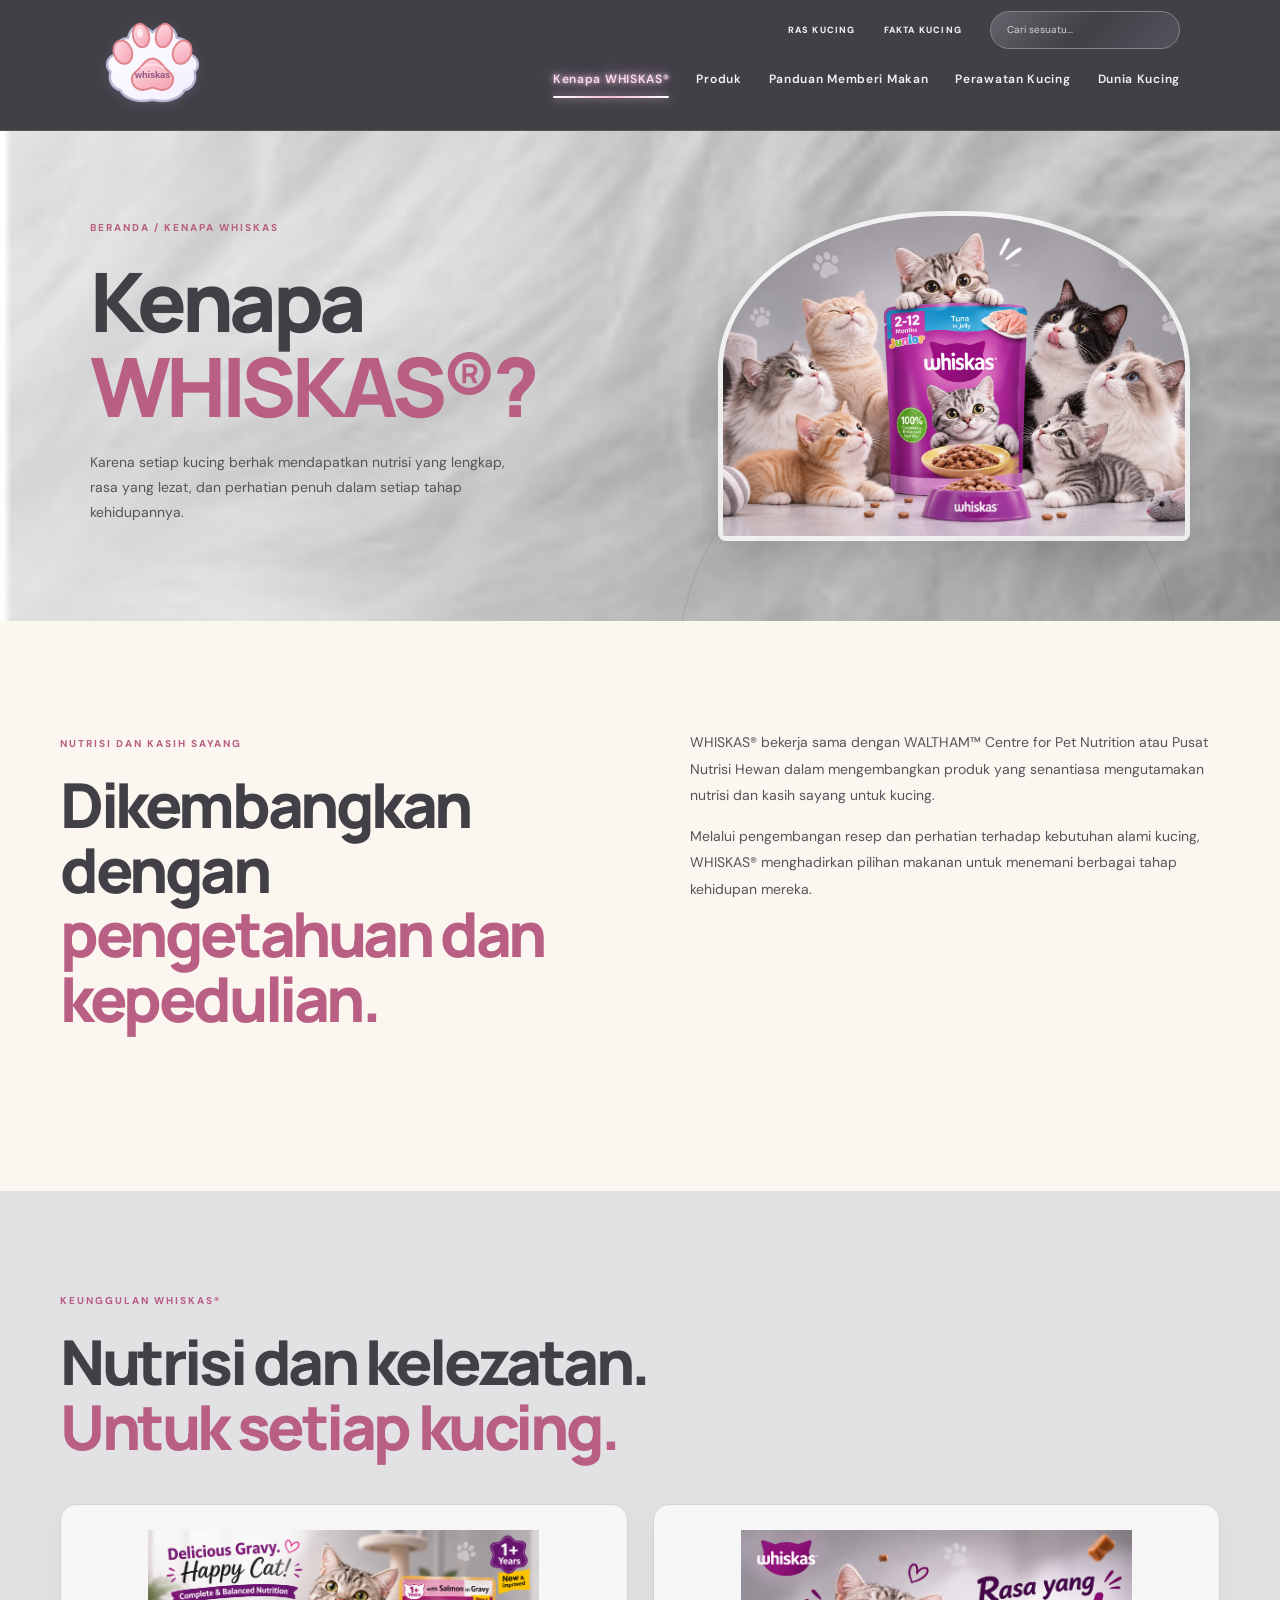
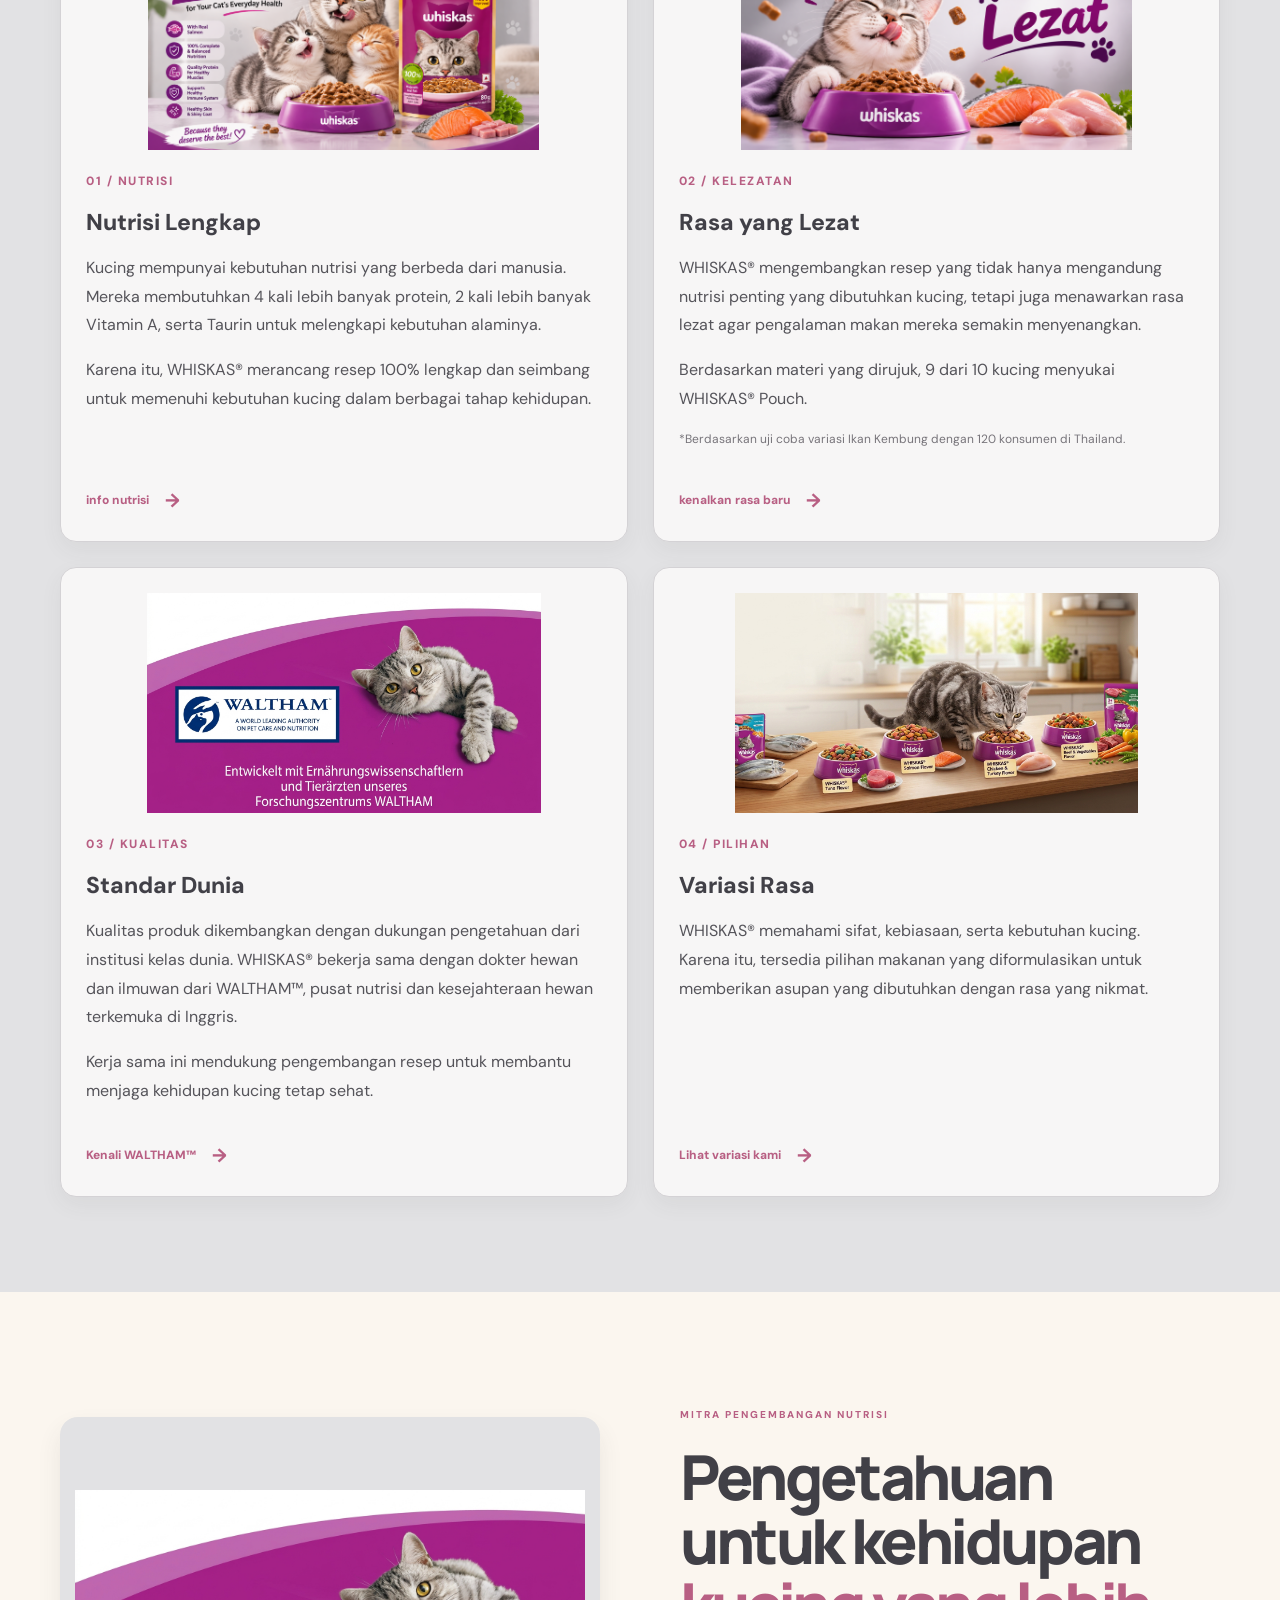
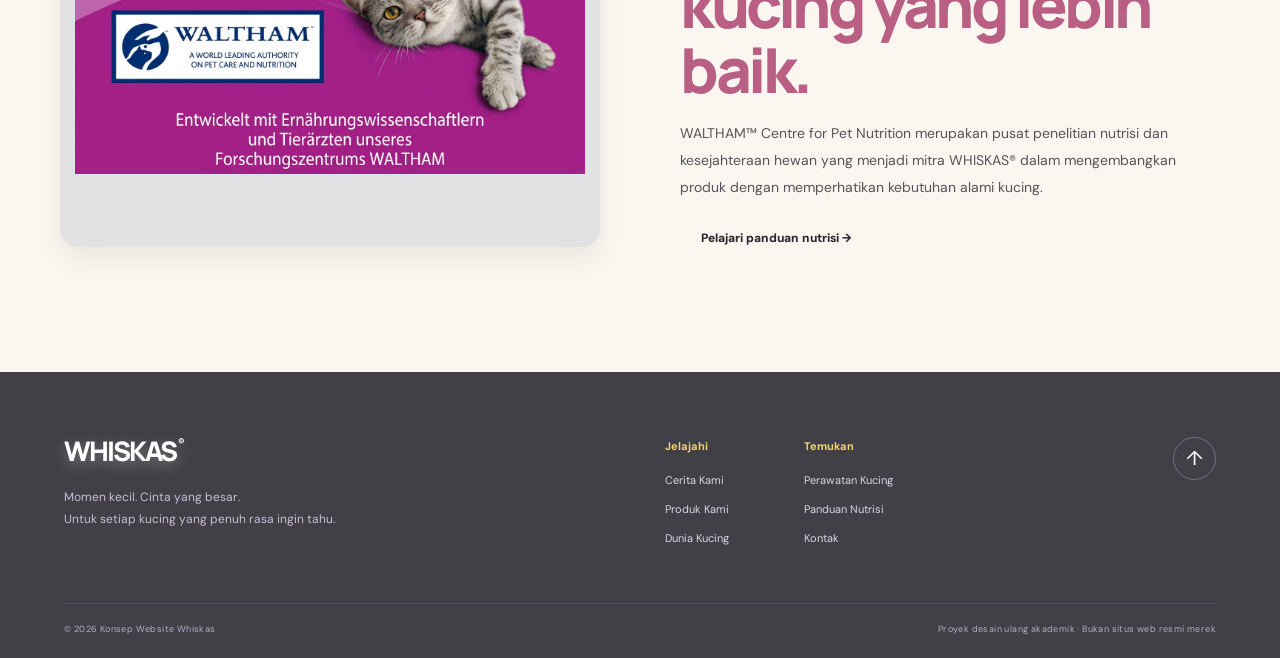
==== about.html @ 0dc59e0f "Add files via upload" ====
<!DOCTYPE html>
<html lang="id">
<head>
  <meta charset="UTF-8">
  <meta name="viewport" content="width=device-width, initial-scale=1.0">
  <meta name="description" content="Cerita Whiskas, kecintaan terhadap kucing, dan inspirasi untuk merawat mereka.">
  <meta name="theme-color" content="#414047">
  <title>Cerita Kami | Whiskas</title>

  <link rel="preconnect" href="https://fonts.googleapis.com">
  <link rel="preconnect" href="https://fonts.gstatic.com" crossorigin>
  <link href="https://fonts.googleapis.com/css2?family=DM+Sans:wght@400;500;600;700&family=Manrope:wght@400;500;600;700;800&display=swap" rel="stylesheet">

  <link rel="stylesheet" href="css/style.css">
  <script src="js/script.js" defer></script>
</head>

<body>
  <a class="shafia_skip-link" href="#shafia_main">Lewati ke konten</a>

  <!-- HEADER -->
  <header class="shafia_header" id="shafia_header">

    <div class="shafia_utility">
      <a href="ras-kucing.html">RAS KUCING</a>
      <a href="fakta-kucing.html">FAKTA KUCING</a>

      <form class="whiskas-nav-search" action="search.html" method="get" role="search">
  <input type="search" name="q" placeholder="Cari sesuatu..." aria-label="Cari sesuatu">
</form>
    </div>

    <div class="shafia_nav-wrap">

      <a href="index.html" class="whiskas-paw-logo" aria-label="Whiskas beranda">
        <svg viewBox="0 0 220 190" role="img" aria-label="Logo Whiskas berbentuk paw">
          <defs>
            <linearGradient id="pawWhite" x1="0" y1="0" x2="0.8" y2="1">
              <stop offset="0%" stop-color="#ffffff"/>
              <stop offset="100%" stop-color="#f4f0ff"/>
            </linearGradient>
            <linearGradient id="pawPink" x1="0" y1="0" x2="0.8" y2="1">
              <stop offset="0%" stop-color="#ffdce5"/>
              <stop offset="100%" stop-color="#f5a6b5"/>
            </linearGradient>
          </defs>

          <path d="M110 178 C85 184 53 178 43 158 C25 153 17 137 22 119 C8 105 16 88 32 82 C28 65 40 49 59 48 C63 26 81 15 98 27 L110 36 L122 27 C139 15 157 26 161 48 C180 49 192 65 188 82 C204 88 212 105 198 119 C203 137 195 153 177 158 C167 178 135 184 110 178Z"
            fill="url(#pawWhite)" stroke="#b8b6d1" stroke-width="5"/>

          <ellipse cx="48" cy="78" rx="19" ry="25" transform="rotate(-20 48 78)" fill="url(#pawPink)" stroke="#df858e" stroke-width="4"/>
          <ellipse cx="86" cy="43" rx="17" ry="25" transform="rotate(-12 86 43)" fill="url(#pawPink)" stroke="#df858e" stroke-width="4"/>
          <ellipse cx="134" cy="43" rx="17" ry="25" transform="rotate(12 134 43)" fill="url(#pawPink)" stroke="#df858e" stroke-width="4"/>
          <ellipse cx="172" cy="78" rx="19" ry="25" transform="rotate(20 172 78)" fill="url(#pawPink)" stroke="#df858e" stroke-width="4"/>

          <path d="M110 91 C96 91 88 108 75 119 C58 133 69 157 91 157 C101 157 107 152 110 152 C113 152 119 157 129 157 C151 157 162 133 145 119 C132 108 124 91 110 91Z"
            fill="url(#pawPink)" stroke="#df858e" stroke-width="4"/>

          <ellipse cx="84" cy="38" rx="6" ry="9" fill="#fff" opacity=".65"/>
          <path d="M85 111 Q110 96 135 111" fill="none" stroke="#fff" stroke-width="4" opacity=".45"/>
          <text x="110" y="133" text-anchor="middle" font-family="Arial, sans-serif" font-size="19" font-weight="800" fill="#8b527f">whiskas</text>
        </svg>
      </a>

      <button class="shafia_menu-toggle" id="shafia_menu-toggle"
        aria-label="Buka navigasi"
        aria-expanded="false"
        aria-controls="shafia_nav">
        <span></span><span></span>
      </button>

      <nav class="shafia_nav" id="shafia_nav" aria-label="Navigasi utama">
        <a href="about.html" data-page="about.html">Kenapa WHISKAS®</a>
        <a href="products.html">Produk</a>
        <a href="nutrition.html" data-page="nutrition.html">Panduan Memberi Makan</a>
        <a href="cat-care.html">Perawatan Kucing</a>
        <a href="lifestyle.html" data-page="lifestyle.html">Dunia Kucing</a>
      </nav>

    </div>
  </header>

  
<main id="shafia_main">

  <!-- HERO KENAPA WHISKAS -->
  <section class="shafia_page-hero shafia_page-hero-purple">
    <div>
      <span class="shafia_eyebrow shafia_eyebrow-light">
        BERANDA / KENAPA WHISKAS
      </span>

      <h1>
        Kenapa <em>WHISKAS®?</em>
      </h1>

      <p>
        Karena setiap kucing berhak mendapatkan nutrisi yang lengkap,
        rasa yang lezat, dan perhatian penuh dalam setiap tahap kehidupannya.
      </p>
    </div>

<img src="hero-about-whiskas.jpg"
     alt="Kucing sebagai bagian dari cerita WHISKAS">
    <span class="shafia_page-hero-shape"></span>
  </section>


  <!-- KERJA SAMA DENGAN WALTHAM -->
  <section class="shafia_section shafia_container shafia_story-grid">
    <div>
      <span class="shafia_eyebrow">NUTRISI DAN KASIH SAYANG</span>

      <h2>
        Dikembangkan dengan
        <em>pengetahuan dan kepedulian.</em>
      </h2>
    </div>

    <div>
      <p>
        WHISKAS® bekerja sama dengan WALTHAM™ Centre for Pet Nutrition
        atau Pusat Nutrisi Hewan dalam mengembangkan produk yang
        senantiasa mengutamakan nutrisi dan kasih sayang untuk kucing.
      </p>

      <p>
        Melalui pengembangan resep dan perhatian terhadap kebutuhan
        alami kucing, WHISKAS® menghadirkan pilihan makanan untuk
        menemani berbagai tahap kehidupan mereka.
      </p>
    </div>
  </section>


  <!-- KEUNGGULAN WHISKAS -->
  <section class="shafia_values whiskas-reasons">
    <div class="shafia_container">

      <span class="shafia_eyebrow shafia_eyebrow-light">
        KEUNGGULAN WHISKAS®
      </span>

      <h2>
        Nutrisi dan kelezatan.<br>
        <em>Untuk setiap kucing.</em>
      </h2>

      <div class="whiskas-reason-grid">

        <!-- NUTRISI LENGKAP -->
        <article class="whiskas-reason-card">
          <img src="Complete-Nutrition-01.png"
               alt="Ilustrasi nutrisi lengkap">

          <span>01 / NUTRISI</span>

          <h3>Nutrisi Lengkap</h3>

          <p>
            Kucing mempunyai kebutuhan nutrisi yang berbeda dari manusia.
            Mereka membutuhkan 4 kali lebih banyak protein, 2 kali lebih
            banyak Vitamin A, serta Taurin untuk melengkapi kebutuhan
            alaminya.
          </p>

          <p>
            Karena itu, WHISKAS® merancang resep 100% lengkap dan seimbang
            untuk memenuhi kebutuhan kucing dalam berbagai tahap kehidupan.
          </p>

          <a class="shafia_text-link" href="nutrition.html">
            info nutrisi <span>→</span>
          </a>
        </article>


        <!-- RASA YANG LEZAT -->
        <article class="whiskas-reason-card">
          <img src="Delicious-Flavours.png"
               alt="Ilustrasi variasi rasa makanan WHISKAS">

          <span>02 / KELEZATAN</span>

          <h3>Rasa yang Lezat</h3>

          <p>
            WHISKAS® mengembangkan resep yang tidak hanya mengandung
            nutrisi penting yang dibutuhkan kucing, tetapi juga menawarkan
            rasa lezat agar pengalaman makan mereka semakin menyenangkan.
          </p>

          <p>
            Berdasarkan materi yang dirujuk, 9 dari 10 kucing menyukai
            WHISKAS® Pouch.
          </p>

          <small class="whiskas-reason-note">
            *Berdasarkan uji coba variasi Ikan Kembung dengan 120 konsumen
            di Thailand.
          </small>

          <a class="shafia_text-link" href="nutrition.html">
            kenalkan rasa baru <span>→</span>
          </a>
        </article>


        <!-- STANDAR DUNIA -->
        <article class="whiskas-reason-card">
          <img src="gobal-standart-logo.png"
               alt="Logo standar kualitas dunia">

          <span>03 / KUALITAS</span>

          <h3>Standar Dunia</h3>

          <p>
            Kualitas produk dikembangkan dengan dukungan pengetahuan
            dari institusi kelas dunia. WHISKAS® bekerja sama dengan
            dokter hewan dan ilmuwan dari WALTHAM™, pusat nutrisi dan
            kesejahteraan hewan terkemuka di Inggris.
          </p>

          <p>
            Kerja sama ini mendukung pengembangan resep untuk membantu
            menjaga kehidupan kucing tetap sehat.
          </p>

          <a class="shafia_text-link" href="#waltham">
            Kenali WALTHAM™ <span>→</span>
          </a>
        </article>


        <!-- VARIASI RASA -->
        <article class="whiskas-reason-card">
          <img src="whiskas-nutrition-icons-01.png"
               alt="Ilustrasi ikon nutrisi dan variasi rasa">

          <span>04 / PILIHAN</span>

          <h3>Variasi Rasa</h3>

          <p>
            WHISKAS® memahami sifat, kebiasaan, serta kebutuhan kucing.
            Karena itu, tersedia pilihan makanan yang diformulasikan
            untuk memberikan asupan yang dibutuhkan dengan rasa yang nikmat.
          </p>

          <a class="shafia_text-link" href="products.html">
            Lihat variasi kami <span>→</span>
          </a>
        </article>

      </div>
    </div>
  </section>


  <!-- WALTHAM -->
  <section class="shafia_section shafia_container shafia_split"
           id="waltham">

    <img src="gobal-standart-logo.png"
         alt="Identitas WALTHAM">

    <div>
      <span class="shafia_eyebrow">MITRA PENGEMBANGAN NUTRISI</span>

      <h2>
        Pengetahuan untuk kehidupan
        <em>kucing yang lebih baik.</em>
      </h2>

      <p>
        WALTHAM™ Centre for Pet Nutrition merupakan pusat penelitian
        nutrisi dan kesejahteraan hewan yang menjadi mitra WHISKAS®
        dalam mengembangkan produk dengan memperhatikan kebutuhan
        alami kucing.
      </p>

      <a href="https://doi.org/10.1242/jeb.049429"
        class="shafia_btn"
        target="_blank"
        rel="noopener noreferrer">
        Pelajari panduan nutrisi →
      </a>
    </div>

  </section>

</main>


  <!-- FOOTER -->
  <footer class="shafia_footer">

    <div class="shafia_footer-top">

      <div>
        <a class="shafia_logo shafia_logo-light" href="index.html">
          WHISKAS<span>®</span>
        </a>

        <p>
          Momen kecil. Cinta yang besar.<br>
          Untuk setiap kucing yang penuh rasa ingin tahu.
        </p>
      </div>

      <div class="shafia_footer-links">

        <div>
          <strong>Jelajahi</strong>
          <a href="about.html">Cerita Kami</a>
          <a href="products.html">Produk Kami</a>
          <a href="lifestyle.html">Dunia Kucing</a>
        </div>

        <div>
          <strong>Temukan</strong>
          <a href="cat-care.html">Perawatan Kucing</a>
          <a href="nutrition.html">Panduan Nutrisi</a>
          <a href="contact.html">Kontak</a>
        </div>

      </div>

      <a class="shafia_back-top" href="#shafia_header" aria-label="Kembali ke atas">
        ↑
      </a>

    </div>

    <div class="shafia_footer-bottom">
      <span>© 2026 Konsep Website Whiskas</span>
      <span>Proyek desain ulang akademik · Bukan situs web resmi merek</span>
    </div>

  </footer>

</body>
</html>
---- css/style.css ----
:root{
  --shafia-purple:#553078;--shafia-purple-deep:#352047;--shafia-purple-soft:#8d68ad;
  --shafia-lilac:#cbb4df;--shafia-lilac-pale:#eee5f4;--shafia-warm:#e6b6c5;
  --shafia-yellow:#f2d56b;--shafia-cream:#fbf6ef;--shafia-paper:#fffdf9;
  --shafia-ink:#2b2430;--shafia-muted:#756d79;--shafia-line:#e8dfea;
  --shafia-font:'DM Sans',sans-serif;--shafia-display:'Manrope',sans-serif;
  --shafia-shadow:0 22px 60px rgba(53,32,71,.12);
}
*{box-sizing:border-box}
html{scroll-behavior:smooth;scroll-padding-top:90px}
body{margin:0;background:var(--shafia-cream);color:var(--shafia-ink);font-family:var(--shafia-font);line-height:1.65}
img{display:block;max-width:100%;object-fit:cover}
a{color:inherit;text-decoration:none}
button,input,textarea,select{font:inherit}
button,a{-webkit-tap-highlight-color:transparent}
.shafia_container{width:min(1160px,calc(100% - 64px));margin-inline:auto}
.shafia_skip-link{position:absolute;left:-999px;top:10px;background:white;padding:10px;z-index:999}
.shafia_skip-link:focus{left:10px}
.shafia_header{position:sticky;top:0;z-index:100;background:rgba(251,246,239,.94);backdrop-filter:blur(16px);border-bottom:1px solid rgba(85,48,120,.09)}
.shafia_nav-wrap{height:82px;width:min(1320px,calc(100% - 64px));margin:auto;display:flex;align-items:center;justify-content:space-between}
.shafia_logo{font:800 27px var(--shafia-display);letter-spacing:-2px;color:var(--shafia-purple);line-height:1}
.shafia_logo span{font-size:10px;vertical-align:top;letter-spacing:0;margin-left:2px}
.shafia_nav{display:flex;align-items:center;gap:30px}
.shafia_nav>a{font-size:12px;font-weight:700;color:#5c5262;transition:.25s}
.shafia_nav>a:hover,.shafia_nav>a.is-current{color:var(--shafia-purple)}
.shafia_nav-contact{padding:12px 18px;border:1px solid #cbb9d7;border-radius:99px}
.shafia_nav-contact span{margin-left:9px}
.shafia_menu-toggle{display:none;border:0;background:none;width:42px;height:42px;padding:10px}
.shafia_menu-toggle span{display:block;height:2px;background:var(--shafia-purple);margin:6px 0}
.shafia_eyebrow{display:inline-flex;align-items:center;gap:9px;color:var(--shafia-purple);font-size:10px;font-weight:800;letter-spacing:2px}
.shafia_eyebrow-light{color:#e8d9f3}
.shafia_eyebrow i{width:7px;height:7px;background:var(--shafia-yellow);border-radius:50%}
h1,h2,h3,p{margin-top:0}
h1,h2{font-family:var(--shafia-display);letter-spacing:-.055em;line-height:1.04}
h1{font-size:clamp(52px,7.4vw,100px);font-weight:800}
h2{font-size:clamp(36px,5vw,62px);font-weight:800}
h1 em,h2 em,blockquote em{font-style:normal;color:var(--shafia-yellow)}
.shafia_btn{display:inline-flex;align-items:center;justify-content:center;gap:24px;padding:15px 21px;border-radius:999px;font-size:12px;font-weight:800;transition:transform .25s,box-shadow .25s}
.shafia_btn:hover{transform:translateY(-3px);box-shadow:0 12px 24px rgba(0,0,0,.13)}
.shafia_btn span{font-size:17px}
.shafia_btn-yellow{background:var(--shafia-yellow);color:var(--shafia-purple-deep)}
.shafia_btn-purple{background:var(--shafia-purple);color:white}
.shafia_btn-outline-light{border:1px solid rgba(255,255,255,.55);color:white}
.shafia_text-link{display:inline-flex;align-items:center;gap:16px;color:var(--shafia-purple);font-size:12px;font-weight:800}
.shafia_text-link span{font-size:19px;transition:transform .2s}
.shafia_text-link:hover span{transform:translateX(5px)}
.shafia_text-link-light{color:white}
.shafia_section{padding-top:108px;padding-bottom:108px}
.shafia_hero{min-height:650px;background:var(--shafia-purple);color:white;position:relative;overflow:hidden;display:grid;grid-template-columns:1fr 1fr;align-items:center;padding:70px max(7vw,calc((100vw - 1160px)/2));gap:40px}
.shafia_hero-copy{position:relative;z-index:2;max-width:590px}
.shafia_hero h1{margin:22px 0;font-size:clamp(58px,7vw,96px)}
.shafia_hero h1 em{color:var(--shafia-yellow)}
.shafia_hero-copy>p{max-width:420px;color:#e4d8ed;font-size:15px;line-height:1.8}
.shafia_hero-actions{display:flex;align-items:center;gap:26px;margin-top:30px;flex-wrap:wrap}
.shafia_hero-note{font-size:10px;color:#d7c9e2;margin-top:62px;letter-spacing:.5px}
.shafia_note-dot{display:inline-block;width:7px;height:7px;background:var(--shafia-yellow);border-radius:50%;margin-right:8px}
.shafia_hero-art{position:relative;min-height:480px;display:grid;place-items:center}
.shafia_hero-art>img{position:relative;z-index:1;width:min(440px,90%);height:450px;border-radius:48% 48% 42% 42%;object-fit:cover;box-shadow:0 25px 70px rgba(22,10,34,.28)}
.shafia_hero-orbit{position:absolute;border:1px solid rgba(255,255,255,.23);border-radius:50%;width:520px;height:520px}
.shafia_orbit-two{width:590px;height:590px;border-color:rgba(242,213,107,.28)}
.shafia_sticker{position:absolute;z-index:2;right:4%;top:8%;width:95px;height:95px;background:var(--shafia-yellow);color:var(--shafia-purple);border-radius:50%;display:grid;place-content:center;text-align:center;font:800 17px/1.1 var(--shafia-display);transform:rotate(12deg)}
.shafia_hero-caption{position:absolute;z-index:2;bottom:2%;right:2%;font-size:10px;letter-spacing:1px;color:#e6d9ef}
.shafia_hero-index{position:absolute;right:34px;bottom:28px;font:700 12px var(--shafia-display);letter-spacing:2px}
.shafia_hero-index span{color:var(--shafia-yellow);padding:0 5px}
.shafia_intro{display:grid;grid-template-columns:.6fr 1.5fr .4fr;gap:35px;align-items:center}
.shafia_intro-label{display:flex;align-items:center;gap:18px;align-self:stretch}
.shafia_vertical-line{height:100%;width:1px;background:#ff9cce}
.shafia_intro-content h2{max-width:750px;margin:15px 0 24px}
.shafia_intro-content h2 em{color:var(--shafia-purple-soft)}
.shafia_intro-content p{max-width:590px;color:var(--shafia-muted);font-size:14px;line-height:1.9;margin-bottom:25px}
.shafia_intro-mark{font:800 100px var(--shafia-display);color:#e9dfee;text-align:center}
.shafia_intro-mark span{color:var(--shafia-warm)}
.shafia_feature-band{display:grid;grid-template-columns:1fr 1fr;background:#352047;color:white;min-height:470px}
.shafia_feature-image img{width:100%;height:100%;min-height:470px}
.shafia_feature-copy{padding:75px clamp(35px,7vw,110px);align-self:center}
.shafia_feature-copy h2{margin:20px 0;color:white}
.shafia_feature-copy h2 em{color:var(--shafia-warm)}
.shafia_feature-copy p{color:#d8cbdc;max-width:390px;font-size:14px;line-height:1.8;margin-bottom:28px}
.shafia_section-heading{display:flex;justify-content:space-between;align-items:end;gap:30px;margin-bottom:42px}
.shafia_section-heading h2{margin:14px 0 0}
.shafia_section-heading h2 em{color:var(--shafia-purple-soft)}
.shafia_section-heading>p{max-width:370px;color:var(--shafia-muted);font-size:13px}
.shafia_product-preview{display:grid;grid-template-columns:repeat(3,1fr);gap:18px}
.shafia_product-tile{padding:22px;border-radius:8px;min-height:390px;display:flex;flex-direction:column;justify-content:space-between;overflow:hidden}
.shafia_product-tile-lilac{background:#e8d9f0}.shafia_product-tile-yellow{background:#f5e7a8}.shafia_product-tile-cream{background:#f0dce1}
.shafia_product-tag{font-size:9px;letter-spacing:1.6px;font-weight:800;color:var(--shafia-purple)}
.shafia_pack{width:155px;height:205px;margin:15px auto 20px;border-radius:13px 13px 22px 22px;background:linear-gradient(140deg,#7951a0,#42215f);box-shadow:13px 17px 25px rgba(50,28,65,.22);color:white;display:flex;flex-direction:column;align-items:center;justify-content:center;position:relative;transform:rotate(-3deg);border:3px solid rgba(255,255,255,.45)}
.shafia_pack:before{content:"";position:absolute;top:-7px;left:10px;right:10px;height:12px;border-radius:5px;background:#4a2869}
.shafia_pack>span{font:800 18px var(--shafia-display);letter-spacing:-1px}
.shafia_pack>b{font:800 25px var(--shafia-display);margin-top:10px}
.shafia_pack>small{font-size:10px;margin-top:5px}
.shafia_pack>i{position:absolute;bottom:13px;right:14px;font-style:normal;font-size:20px;color:var(--shafia-yellow)}
.shafia_pack-plum{background:linear-gradient(140deg,#5a245e,#31143e);transform:rotate(3deg)}
.shafia_pack-pink{background:linear-gradient(140deg,#d18b9e,#8c466d);transform:rotate(-2deg)}
.shafia_pack-orange{background:linear-gradient(140deg,#c66d42,#793b39)}
.shafia_product-tile h3{font:800 19px var(--shafia-display);margin:0 0 5px}
.shafia_product-tile p{font-size:11px;color:#65596a;margin:0}
.shafia_disclaimer{font-size:10px;color:#8a7f8d;line-height:1.6;margin-top:20px}
.shafia_care-cta{background:var(--shafia-lilac-pale);min-height:430px;display:grid;grid-template-columns:1fr 1fr;position:relative;overflow:hidden}
.shafia_care-cta-copy{padding:75px max(6vw,calc((100vw - 1160px)/2));padding-right:35px;align-self:center}
.shafia_care-cta h2{margin:18px 0;color:var(--shafia-purple)}
.shafia_care-cta h2 em{color:#ad779c}
.shafia_care-cta p{font-size:13px;color:#695c70;max-width:350px}
.shafia_care-cta>img{height:100%;min-height:430px;width:100%}
.shafia_cta-scribble{position:absolute;right:43%;bottom:8%;font:italic 800 45px var(--shafia-display);color:var(--shafia-purple);transform:rotate(-12deg)}
.shafia_quote-section{text-align:center;padding-block:100px}
.shafia_quote-mark{font:100px Georgia;color:var(--shafia-warm);line-height:.7}
.shafia_quote-section blockquote{font:800 clamp(36px,5vw,64px)/1.1 var(--shafia-display);letter-spacing:-3px;margin:15px 0 25px}
.shafia_quote-section blockquote em{color:var(--shafia-purple-soft)}
.shafia_quote-section .shafia_eyebrow{justify-content:center}
.shafia_footer{background:var(--shafia-purple-deep);color:white;padding:65px max(5vw,calc((100vw - 1160px)/2)) 22px}
.shafia_footer-top{display:grid;grid-template-columns:1.2fr 1fr auto;gap:40px;align-items:start;padding-bottom:55px}
.shafia_logo-light{color:white;font-size:30px}
.shafia_footer-top p{font-size:12px;color:#cbbbd6;line-height:1.8;margin-top:18px}
.shafia_footer-links{display:flex;gap:75px}
.shafia_footer-links div{display:flex;flex-direction:column;gap:11px}
.shafia_footer-links strong{font-size:11px;color:var(--shafia-yellow);margin-bottom:5px}
.shafia_footer-links a{font-size:11px;color:#ded3e5}
.shafia_footer-links a:hover{color:var(--shafia-yellow)}
.shafia_back-top{width:43px;height:43px;border:1px solid #806a91;border-radius:50%;display:grid;place-items:center;font-size:20px}
.shafia_footer-bottom{border-top:1px solid #59456b;padding-top:18px;display:flex;justify-content:space-between;gap:20px;color:#b9a9c5;font-size:9px;letter-spacing:.4px}
.shafia_page-hero{min-height:480px;padding:80px max(7vw,calc((100vw - 1160px)/2));display:grid;grid-template-columns:1.1fr .9fr;align-items:center;gap:50px;position:relative;overflow:hidden}
.shafia_page-hero-purple{background:var(--shafia-purple);color:white}
.shafia_page-hero h1{font-size:clamp(52px,6.5vw,82px);margin:20px 0}
.shafia_page-hero h1 em{color:var(--shafia-warm)}
.shafia_page-hero p{max-width:430px;color:#e1d6e8;font-size:14px;line-height:1.8}
.shafia_page-hero img{height:330px;width:100%;border-radius:48% 48% 8px 8px;position:relative;z-index:1}
.shafia_page-hero-shape{position:absolute;width:500px;height:500px;border:1px solid rgba(255,255,255,.2);border-radius:50%;right:8%;bottom:-60%}
.shafia_story-grid{display:grid;grid-template-columns:1fr 1fr;gap:100px}
.shafia_story-grid h2{margin-top:18px}
.shafia_story-grid h2 em,.shafia_split h2 em{color:var(--shafia-purple-soft)}
.shafia_story-grid p,.shafia_split p{font-size:14px;color:var(--shafia-muted);line-height:1.9}
.shafia_values{background:var(--shafia-purple-deep);color:white;padding:95px 0}
.shafia_values h2{margin:18px 0 45px}
.shafia_values h2 em{color:var(--shafia-warm)}
.shafia_value-grid{display:grid;grid-template-columns:repeat(3,1fr);gap:20px}
.shafia_value-grid article{border-top:1px solid #765e87;padding-top:20px}
.shafia_value-grid article>span{color:var(--shafia-yellow);font-size:11px;font-weight:800}
.shafia_value-grid h3{font:800 23px var(--shafia-display);margin:25px 0 8px}
.shafia_value-grid p{font-size:12px;color:#cbbdd4;max-width:260px}
.shafia_split{display:grid;grid-template-columns:1fr 1fr;gap:80px;align-items:center}
.shafia_split img{width:100%;height:430px;border-radius:5px 120px 5px 5px}
.shafia_split h2{margin:18px 0}
.shafia_page-heading{padding-top:100px;padding-bottom:40px}
.shafia_page-heading h1{font-size:clamp(55px,7vw,90px);margin:18px 0}
.shafia_page-heading h1 em{color:var(--shafia-purple-soft)}
.shafia_page-heading p{max-width:520px;color:var(--shafia-muted);font-size:14px;line-height:1.8}
.shafia_products-area{padding-top:25px}
.shafia_filter-row{display:flex;justify-content:space-between;align-items:center;gap:20px;margin-bottom:25px}
.shafia_filter-buttons{display:flex;gap:8px;flex-wrap:wrap}
.shafia_filter{border:1px solid #d9ccdf;background:transparent;border-radius:99px;padding:10px 17px;color:#685d6e;font-size:11px;font-weight:700;cursor:pointer;transition:.2s}
.shafia_filter:hover,.shafia_filter.is-active{background:var(--shafia-purple);border-color:var(--shafia-purple);color:white}
.shafia_product-count{font-size:10px;color:var(--shafia-muted);white-space:nowrap}
.shafia_product-grid{display:grid;grid-template-columns:repeat(3,1fr);gap:22px}
.shafia_catalog-card{min-width:0}
.shafia_catalog-card.is-hidden{display:none}
.shafia_catalog-art{height:310px;border-radius:7px;display:flex;flex-direction:column;justify-content:space-between;padding:20px;overflow:hidden}
.shafia_art-lilac{background:#e8d9f0}.shafia_art-yellow{background:#f5e7a8}.shafia_art-pink{background:#f0dce1}.shafia_art-cream{background:#eee7d8}
.shafia_catalog-art .shafia_pack{margin:auto}
.shafia_catalog-info{display:flex;justify-content:space-between;align-items:center;padding:15px 2px}
.shafia_catalog-info h3{font:800 17px var(--shafia-display);margin:0 0 5px}
.shafia_catalog-info p{font-size:10px;color:var(--shafia-muted);margin:0;max-width:260px}
.shafia_catalog-info>a{width:36px;height:36px;border-radius:50%;background:var(--shafia-purple);color:white;display:grid;place-items:center;flex-shrink:0}
.shafia_breadcrumb{padding-top:30px;display:flex;gap:10px;font-size:10px;color:#8c8190}
.shafia_breadcrumb a:hover{color:var(--shafia-purple)}
.shafia_detail-grid{display:grid;grid-template-columns:1fr 1fr;gap:90px;align-items:center;padding-top:55px}
.shafia_detail-visual{height:510px;background:#e9ddf0;display:grid;place-items:center;position:relative;overflow:hidden}
.shafia_detail-visual:before,.shafia_detail-visual:after{content:"";position:absolute;border:1px solid rgba(85,48,120,.2);border-radius:50%;width:440px;height:440px}
.shafia_detail-visual:after{width:350px;height:350px}
.shafia_pack-large{z-index:1;width:220px;height:310px;transform:rotate(-5deg)}
.shafia_pack-large>span{font-size:25px}.shafia_pack-large>b{font-size:36px}
.shafia_detail-bubble{position:absolute;z-index:2;top:50px;right:45px;width:88px;height:88px;background:var(--shafia-yellow);border-radius:50%;display:grid;place-content:center;text-align:center;color:var(--shafia-purple);font:800 13px/1.1 var(--shafia-display);transform:rotate(12deg)}
.shafia_detail-caption{position:absolute;bottom:20px;left:22px;font-size:9px;letter-spacing:2px;color:var(--shafia-purple)}
.shafia_detail-copy h1{font-size:clamp(58px,6vw,80px);margin:18px 0}
.shafia_detail-copy h1 em{color:var(--shafia-purple-soft)}
.shafia_detail-lead{font-size:14px;color:var(--shafia-muted);max-width:430px}
.shafia_detail-meta{border-top:1px solid var(--shafia-line);border-bottom:1px solid var(--shafia-line);margin:30px 0;padding:18px 0;display:grid;gap:15px}
.shafia_detail-meta div{display:flex;justify-content:space-between;gap:20px;font-size:11px}
.shafia_detail-meta span{color:#95899a;font-size:9px;letter-spacing:1px}
.shafia_detail-meta strong{font-weight:700}
.shafia_detail-bottom,.shafia_lifestyle-note{background:var(--shafia-purple-deep);color:white;padding:75px 0}
.shafia_detail-bottom h2,.shafia_lifestyle-note h2{margin:17px 0 25px}
.shafia_detail-bottom h2 em,.shafia_lifestyle-note h2 em{color:var(--shafia-warm)}
.shafia_gallery-grid{display:grid;grid-template-columns:1fr 1fr 1fr;grid-auto-rows:245px;gap:16px}
.shafia_gallery-card{margin:0;position:relative;overflow:hidden;background:#e4d6eb;border-radius:5px}
.shafia_gallery-card img{width:100%;height:100%;transition:transform .6s}
.shafia_gallery-card:hover img{transform:scale(1.06)}
.shafia_gallery-card:after{content:"";position:absolute;inset:35% 0 0;background:linear-gradient(transparent,rgba(25,14,34,.75))}
.shafia_gallery-card figcaption{position:absolute;z-index:1;bottom:18px;left:20px;color:white;display:flex;flex-direction:column;gap:3px}
.shafia_gallery-card figcaption span{font-size:8px;letter-spacing:1.6px}
.shafia_gallery-card figcaption strong{font:700 17px var(--shafia-display)}
.shafia_gallery-tall{grid-row:span 2}
.shafia_gallery-wide{grid-column:span 2}
.shafia_lifestyle-note h2{max-width:700px}
.shafia_care-layout{padding-top:35px;display:grid;grid-template-columns:1.05fr .95fr;gap:50px;align-items:start}
.shafia_care-feature{background:var(--shafia-purple);color:white}
.shafia_care-feature img{width:100%;height:300px}
.shafia_care-feature>div{padding:30px}
.shafia_care-feature h2{font-size:38px;margin:15px 0}
.shafia_care-feature h2 em{color:var(--shafia-warm)}
.shafia_care-feature p{font-size:12px;color:#e0d3e8}
.shafia_care-list article{display:grid;grid-template-columns:35px 1fr 20px;gap:15px;padding:20px 0;border-bottom:1px solid var(--shafia-line)}
.shafia_care-list article>span{font-size:10px;color:var(--shafia-purple-soft);font-weight:800}
.shafia_care-list h3{font:800 17px var(--shafia-display);margin:0 0 5px}
.shafia_care-list p{font-size:11px;color:var(--shafia-muted);margin:0;line-height:1.7}
.shafia_care-list b{color:var(--shafia-purple)}
.shafia_faq-section{background:var(--shafia-purple-deep);color:white;padding:85px 0}
.shafia_faq-grid{display:grid;grid-template-columns:.7fr 1.3fr;gap:90px}
.shafia_faq-grid h2{margin:17px 0}
.shafia_faq-grid h2 em{color:var(--shafia-warm)}
.shafia_faq-grid>div:first-child p{font-size:12px;color:#cbbbd6}
.shafia_faq-list details{border-bottom:1px solid #655171;padding:19px 0}
.shafia_faq-list summary{list-style:none;cursor:pointer;display:flex;justify-content:space-between;gap:20px;font:700 14px var(--shafia-display)}
.shafia_faq-list summary::-webkit-details-marker{display:none}
.shafia_faq-list summary span{color:var(--shafia-yellow);font-size:20px;transition:transform .2s}
.shafia_faq-list details[open] summary span{transform:rotate(45deg)}
.shafia_faq-list details p{font-size:12px;color:#cbbbd6;max-width:570px;margin:14px 0 0}
.shafia_nutrition-hero{background:var(--shafia-purple);color:white;min-height:470px;padding:100px 0;position:relative;overflow:hidden}
.shafia_nutrition-hero .shafia_container{position:relative;z-index:1}
.shafia_nutrition-hero h1{font-size:clamp(60px,8vw,100px);margin:20px 0}
.shafia_nutrition-hero h1 em{color:var(--shafia-yellow)}
.shafia_nutrition-hero p{max-width:460px;color:#e1d6e8;font-size:14px;margin-bottom:28px}
.shafia_nutrition-sun{position:absolute;width:480px;height:480px;border-radius:50%;background:var(--shafia-warm);right:10%;top:0;opacity:.18}
.shafia_stage-grid{display:grid;grid-template-columns:repeat(3,1fr);gap:18px}
.shafia_stage-grid article{background:#eee5f4;padding:28px;min-height:270px;position:relative}
.shafia_stage-grid article:nth-child(2){background:#f5e9ad}
.shafia_stage-grid article:nth-child(3){background:#f0dce1}
.shafia_stage-number{position:absolute;top:20px;right:22px;font-size:10px;font-weight:800;color:#95869d}
.shafia_stage-icon{font-size:30px;color:var(--shafia-purple)}
.shafia_stage-grid h3{font:800 24px var(--shafia-display);margin:22px 0 8px}
.shafia_stage-grid p{font-size:12px;color:#6f6472;line-height:1.8}
.shafia_feed-band{background:var(--shafia-purple-deep);color:white;padding:75px 0}
.shafia_feed-grid{display:grid;grid-template-columns:1fr 1fr;gap:75px;align-items:center}
.shafia_feed-grid img{width:100%;height:360px;border-radius:5px 100px 5px 5px}
.shafia_feed-grid h2{margin:17px 0 25px}
.shafia_feed-grid ul{padding-left:18px;color:#d7c9df;font-size:12px;line-height:2.2}
.shafia_notice{max-width:850px}
.shafia_notice h2{margin:18px 0}
.shafia_notice h2 em{color:var(--shafia-purple-soft)}
.shafia_notice p{color:var(--shafia-muted);font-size:13px;line-height:1.9}
.shafia_contact-hero{background:var(--shafia-purple);color:white;padding:75px 0 90px;position:relative;overflow:hidden}
.shafia_contact-hero h1{font-size:clamp(58px,8vw,100px);margin:20px 0}
.shafia_contact-hero h1 em{color:var(--shafia-yellow)}
.shafia_contact-hero p{max-width:440px;color:#e2d5ea;font-size:14px}
.shafia_contact-star{position:absolute;right:12%;top:30%;font-size:140px;color:var(--shafia-warm);opacity:.8}
.shafia_contact-grid{display:grid;grid-template-columns:.8fr 1.2fr;gap:100px}
.shafia_contact-info h2{margin:18px 0}
.shafia_contact-info h2 em{color:var(--shafia-purple-soft)}
.shafia_contact-info>p{color:var(--shafia-muted);font-size:13px}
.shafia_contact-detail{border-top:1px solid var(--shafia-line);padding:15px 0;display:flex;flex-direction:column;gap:4px}
.shafia_contact-detail span{font-size:9px;letter-spacing:1.5px;color:#9b8ea0}
.shafia_contact-detail strong{font-size:12px}
.shafia_contact-cat{font-size:34px;color:var(--shafia-purple-soft);margin-top:25px}
.shafia_contact-form{background:var(--shafia-paper);padding:35px;box-shadow:var(--shafia-shadow)}
.shafia_form-row{margin-bottom:19px}
.shafia_form-row label{display:block;font-size:11px;font-weight:800;margin-bottom:8px}
.shafia_form-row input,.shafia_form-row textarea,.shafia_form-row select{width:100%;border:1px solid #e4dbe7;background:#fffdfb;border-radius:4px;padding:13px 14px;color:var(--shafia-ink);font-size:12px;outline:none;transition:border .2s}
.shafia_form-row input:focus,.shafia_form-row textarea:focus,.shafia_form-row select:focus{border-color:var(--shafia-purple)}
.shafia_form-row textarea{resize:vertical}
.shafia_error{display:block;min-height:15px;color:#b34b63;font-size:10px;margin-top:4px}
.shafia_submit{border:0;cursor:pointer}
.shafia_form-status{font-size:12px;margin:13px 0 0;color:var(--shafia-purple);font-weight:700}
@media(max-width:900px){
 .shafia_nav-wrap{width:calc(100% - 40px);height:72px}
 .shafia_menu-toggle{display:block;cursor:pointer}
 .shafia_nav{display:none;position:absolute;top:72px;left:0;right:0;background:var(--shafia-cream);padding:22px 25px 28px;flex-direction:column;align-items:stretch;gap:0;border-bottom:1px solid var(--shafia-line);box-shadow:var(--shafia-shadow)}
 .shafia_nav.is-open{display:flex}
 .shafia_nav>a{padding:12px 4px}
 .shafia_nav-contact{margin-top:8px;text-align:center}
 .shafia_hero{grid-template-columns:1fr;padding:65px 8% 75px;gap:10px}
 .shafia_hero-copy{max-width:650px}
 .shafia_hero-art{min-height:390px}
 .shafia_hero-art>img{height:350px;width:min(370px,80%)}
 .shafia_hero-orbit{width:410px;height:410px}
 .shafia_orbit-two{width:470px;height:470px}
 .shafia_intro{grid-template-columns:.3fr 1.7fr}
 .shafia_intro-mark{display:none}
 .shafia_feature-copy{padding:55px 35px}
 .shafia_product-preview{gap:12px}
 .shafia_product-tile{padding:16px;min-height:360px}
 .shafia_pack{width:130px;height:180px}
 .shafia_page-hero{padding:65px 7%;gap:25px}
 .shafia_detail-grid{gap:40px}
 .shafia_contact-grid{gap:45px}
 .shafia_faq-grid{gap:45px}
}
@media(max-width:640px){
 .shafia_container{width:calc(100% - 40px)}
 .shafia_section{padding-top:72px;padding-bottom:72px}
 .shafia_hero{min-height:auto;padding:55px 22px 65px}
 .shafia_hero h1{font-size:57px}
 .shafia_hero-copy>p{font-size:13px}
 .shafia_hero-actions{gap:18px}
 .shafia_hero-note{margin-top:35px}
 .shafia_hero-art{min-height:320px}
 .shafia_hero-art>img{height:290px;width:75%}
 .shafia_hero-orbit{width:320px;height:320px}
 .shafia_orbit-two{width:360px;height:360px}
 .shafia_sticker{width:75px;height:75px;font-size:14px;right:4%;top:3%}
 .shafia_hero-caption{right:0;font-size:8px}
 .shafia_intro{grid-template-columns:1fr;gap:15px}
 .shafia_intro-label{height:auto}
 .shafia_vertical-line{display:none}
 .shafia_intro-content h2{font-size:40px}
 .shafia_feature-band{grid-template-columns:1fr}
 .shafia_feature-image img{min-height:280px;height:280px}
 .shafia_feature-copy{padding:55px 25px}
 .shafia_section-heading{align-items:flex-start;flex-direction:column;gap:15px}
 .shafia_product-preview{grid-template-columns:1fr}
 .shafia_product-tile{min-height:330px}
 .shafia_product-tile .shafia_pack{width:145px;height:185px}
 .shafia_care-cta{grid-template-columns:1fr}
 .shafia_care-cta-copy{padding:60px 25px}
 .shafia_care-cta>img{min-height:280px;height:280px}
 .shafia_cta-scribble{right:8%;bottom:22%}
 .shafia_footer{padding:50px 22px 20px}
 .shafia_footer-top{grid-template-columns:1fr auto;gap:28px}
 .shafia_footer-links{grid-column:1/-1;gap:45px}
 .shafia_footer-bottom{flex-direction:column;gap:7px}
 .shafia_page-hero{grid-template-columns:1fr;padding:55px 22px;gap:25px}
 .shafia_page-hero h1{font-size:55px}
 .shafia_page-hero img{height:260px;width:100%}
 .shafia_story-grid,.shafia_split{grid-template-columns:1fr;gap:25px}
 .shafia_story-grid h2{font-size:40px}
 .shafia_values{padding:70px 0}
 .shafia_value-grid{grid-template-columns:1fr;gap:25px}
 .shafia_value-grid article{padding-top:15px}
 .shafia_value-grid h3{margin:12px 0 5px}
 .shafia_split img{height:300px}
 .shafia_page-heading{padding-top:70px;padding-bottom:25px}
 .shafia_page-heading h1{font-size:58px}
 .shafia_filter-row{align-items:flex-start;flex-direction:column}
 .shafia_product-grid{grid-template-columns:1fr 1fr;gap:18px 12px}
 .shafia_catalog-art{height:225px;padding:13px}
 .shafia_catalog-art .shafia_pack{width:105px;height:150px}
 .shafia_pack>span{font-size:14px}
 .shafia_pack>b{font-size:20px}
 .shafia_pack>small{font-size:8px}
 .shafia_catalog-info h3{font-size:13px}
 .shafia_catalog-info p{font-size:9px}
 .shafia_catalog-info>a{width:30px;height:30px}
 .shafia_detail-grid{grid-template-columns:1fr;gap:35px;padding-top:30px}
 .shafia_detail-visual{height:390px}
 .shafia_pack-large{width:175px;height:250px}
 .shafia_detail-copy h1{font-size:60px}
 .shafia_gallery-grid{grid-template-columns:1fr 1fr;grid-auto-rows:190px;gap:10px}
 .shafia_gallery-tall{grid-row:span 2}
 .shafia_gallery-wide{grid-column:span 2}
 .shafia_gallery-card figcaption{left:12px;bottom:12px}
 .shafia_gallery-card figcaption strong{font-size:13px}
 .shafia_gallery-card figcaption span{font-size:7px}
 .shafia_care-layout{grid-template-columns:1fr;gap:30px;padding-top:25px}
 .shafia_care-feature img{height:240px}
 .shafia_care-feature>div{padding:23px}
 .shafia_care-feature h2{font-size:32px}
 .shafia_faq-section{padding:65px 0}
 .shafia_faq-grid{grid-template-columns:1fr;gap:25px}
 .shafia_nutrition-hero{padding:75px 0}
 .shafia_nutrition-hero h1{font-size:65px}
 .shafia_stage-grid{grid-template-columns:1fr}
 .shafia_stage-grid article{min-height:220px}
 .shafia_feed-band{padding:60px 0}
 .shafia_feed-grid{grid-template-columns:1fr;gap:30px}
 .shafia_feed-grid img{height:270px}
 .shafia_notice h2{font-size:39px}
 .shafia_contact-hero{padding:65px 0}
 .shafia_contact-star{font-size:75px;right:5%;top:10%}
 .shafia_contact-grid{grid-template-columns:1fr;gap:30px}
 .shafia_contact-form{padding:23px}
}
@media(prefers-reduced-motion:reduce){html{scroll-behavior:auto}*,*:before,*:after{animation-duration:.01ms!important;transition-duration:.01ms!important}}

/* WHISKAS HOMEPAGE — inspired by the supplied official-site reference */
.shafia_header{background:#79006f;border:0;color:#fff;backdrop-filter:none}
.shafia_utility{height:30px;width:min(1080px,calc(100% - 48px));margin:auto;display:flex;justify-content:flex-end;align-items:center;gap:28px}
.shafia_utility a{font-size:9px;font-weight:800;letter-spacing:1.2px;color:#fff}
.shafia_nav-wrap{height:100px;width:min(1080px,calc(100% - 48px));justify-content:space-between}
.shafia_logo{color:#fff;font-size:27px;letter-spacing:-2px;text-shadow:0 4px 15px rgba(255,255,255,.3)}
.shafia_nav{gap:27px}
.shafia_nav>a{font-size:12px;letter-spacing:.7px;color:#fff;font-weight:600;white-space:nowrap}
.shafia_nav>a:hover,.shafia_nav>a.is-current{color:#ffd9f6}
.shafia_nav-contact{border:0;padding:0}
.shafia_nav-contact span{display:none}
.shafia_menu-toggle span{background:#fff}
.nav-chevron{font-size:15px;margin-left:4px}
.whiskas-banner{min-height:480px;height: min(480px, calc(100vh - 130px));padding:38px max(7vw,calc((100vw - 1080px)/2));grid-template-columns:.82fr 1.18fr;gap:18px;background:radial-gradient(ellipse at 56% 50%,#d72b9d 0%,#b10a88 43%,#830078 100%);}
.whiskas-banner:before{content:"";position:absolute;inset:0;opacity:.22;background:repeating-linear-gradient(155deg,transparent 0 8px,rgba(45,0,48,.35) 9px 11px,transparent 13px 20px),repeating-linear-gradient(25deg,transparent 0 22px,rgba(255,190,240,.14) 23px 25px,transparent 28px 40px);mix-blend-mode:soft-light;pointer-events:none}
.whiskas-banner-copy{position:relative;z-index:3;align-self:center;max-width:440px}
.whiskas-banner-logo{font:800 clamp(36px,4vw,54px)/1 var(--shafia-display);letter-spacing:-4px;color:#fff;margin:0 0 38px;text-shadow:0 5px 15px rgba(63,0,55,.3)}
.whiskas-banner-logo sup{font-size:12px;letter-spacing:0;vertical-align:top;margin-left:3px}
.whiskas-banner h1{font-size:clamp(31px,3.1vw,46px);letter-spacing:-1.8px;line-height:1.25;margin:0 0 17px;text-shadow:0 3px 8px rgba(55,0,55,.22)}
.whiskas-banner h1 span{display:inline-block;background:#fff;color:#a20b83;border-radius:18px;padding:7px 17px 9px;font-style:italic}
.whiskas-banner-copy>p{max-width:360px;color:#ffe8fa;font-size:12px;line-height:1.65;text-shadow:0 2px 6px rgba(55,0,55,.3)}
.whiskas-banner-link{display:inline-flex;align-items:center;gap:18px;margin-top:10px;padding:12px 18px;border-radius:99px;background:#f6d5ec;color:#870078;font-size:9px;font-weight:900;letter-spacing:1px;box-shadow:0 5px 0 rgba(73,0,68,.2)}
.whiskas-banner-link b{font-size:15px}
.whiskas-banner-cat{position:relative;z-index:2;min-height:360px;align-self:center;display:flex;align-items:center;justify-content:center}
.whiskas-banner-cat>img{width:min(430px,72%);height:360px;object-fit:cover;object-position:center;border-radius:48% 48% 45% 45%;filter:drop-shadow(0 16px 18px rgba(48,0,48,.3));mix-blend-mode:normal;border:5px solid rgba(255,255,255,.14)}
.whiskas-food-bowl{position:absolute;left:3%;top:39%;width:92px;height:92px;border-radius:50%;background:linear-gradient(145deg,#ffcf68,#c52291);border:5px solid #f4c2df;box-shadow:0 7px 15px #4c004d66;display:grid;align-content:center;text-align:center;color:#fff;font-size:12px;line-height:1.05;transform:rotate(-8deg)}
.whiskas-food-bowl strong{font-size:11px}
.whiskas-nutrition-card{position:absolute;right:0;width:205px;min-height:58px;padding:9px 13px;border:2px solid #f7c65f;border-radius:13px;background:linear-gradient(110deg,#9a087e,#d82c9b);color:#fff;box-shadow:0 5px 12px #4a004b66;display:grid;grid-template-columns:1fr auto;align-items:center;line-height:1.05;transform:rotate(-3deg)}
.whiskas-nutrition-card b{font:800 13px var(--shafia-display)}
.whiskas-nutrition-card strong{font:800 25px var(--shafia-display)}
.whiskas-nutrition-card small{grid-column:1/-1;text-align:right;font-size:8px;font-style:italic}
.card-zinc{top:8%}.card-vitamin{top:37%;right:-2%;transform:rotate(2deg)}.card-calcium{top:66%;right:0;transform:rotate(-2deg)}
.whiskas-banner-footnote{position:absolute;z-index:2;bottom:17px;left:50%;transform:translateX(-50%);width:min(700px,80%);margin:0;text-align:center;color:#f8dff1;font-size:9px;line-height:1.5;font-style:italic;text-shadow:0 2px 5px #4a004b}
@media(max-width:900px){
 .shafia_utility{width:calc(100% - 40px);gap:15px}
 .shafia_nav-wrap{height:76px}
 .shafia_nav{display:none;top:106px;background:#79006f;padding:18px 25px 25px}
 .shafia_nav.is-open{display:flex}
 .whiskas-banner{height:auto;min-height:650px;grid-template-columns:1fr;padding:42px 7% 65px;gap:0}
 .whiskas-banner-copy{max-width:620px;text-align:center;margin:auto}
 .whiskas-banner-logo{margin-bottom:20px}
 .whiskas-banner-copy>p{margin-inline:auto}
 .whiskas-banner-cat{width:min(600px,100%);margin:auto;min-height:340px}
 .whiskas-banner-cat>img{height:310px;width:55%}
 .whiskas-food-bowl{left:13%;top:40%}
 .whiskas-nutrition-card{right:7%}
 .card-vitamin{right:5%}
 .card-calcium{right:7%}
}
@media(max-width:640px){
 .shafia_utility{height:27px;gap:11px;width:calc(100% - 28px)}
 .shafia_utility a{font-size:7px;letter-spacing:.6px}
 .shafia_nav-wrap{width:calc(100% - 32px);height:67px}
 .shafia_logo{font-size:25px}
 .shafia_nav{top:94px}
 .whiskas-banner{min-height:690px;padding:38px 18px 76px}
 .whiskas-banner h1{font-size:31px}
 .whiskas-banner-logo{font-size:42px}
 .whiskas-banner-cat{min-height:330px;margin-top:4px}
 .whiskas-banner-cat>img{width:68%;height:270px}
 .whiskas-food-bowl{width:72px;height:72px;left:0;top:43%;font-size:10px}
 .whiskas-nutrition-card{width:145px;min-height:48px;padding:7px 9px;right:-2%;}
 .whiskas-nutrition-card b{font-size:10px}
 .whiskas-nutrition-card strong{font-size:20px}
 .whiskas-nutrition-card small{font-size:7px}
 .card-zinc{top:5%}.card-vitamin{top:38%;right:-3%}.card-calcium{top:70%;right:-1%}
 .whiskas-banner-footnote{width:90%;font-size:8px;bottom:14px}
}


.whiskas-paw-logo {
  display: inline-flex;
  width: 105px;
  align-items: center;
  justify-content: center;
  text-decoration: none;
  flex-shrink: 0;
  filter: drop-shadow(0 3px 5px rgba(180, 130, 190, .2));
  transition: transform .3s ease;
}

.whiskas-paw-logo svg {
  display: block;
  width: 100%;
  height: auto;
}

.whiskas-paw-logo:hover {
  transform: scale(1.07) rotate(-3deg);
  filter: drop-shadow(0 0 8px rgba(239, 166, 210, .7));
}

/* Menggeser logo navigasi sedikit ke atas */
.shafia_nav-wrap .shafia_logo,
.shafia_nav-wrap .whiskas-paw-logo{
  position:relative;
  top:-20px;
}


/* NAVBAR — DARK GREY */
.shafia_header{
  background:#414047;
  border-bottom:1px solid #55525A;
}

/* Logo Whiskas */
.shafia_nav-wrap .shafia_logo{
  color:#FFFFFF;
}

/* Tulisan menu */
.shafia_nav>a,
.shafia_utility a{
  color:#F5F2F4;
}

.shafia_nav>a:hover,
.shafia_nav>a.is-current{
  color:#F2B8C9;
}

/* Tombol menu mobile */
.shafia_menu-toggle span{
  background:#FFFFFF;
}

/* Navigasi mobile */
@media(max-width:900px){
  .shafia_nav{
    background:#414047;
  }

  .shafia_nav>a{
    color:#FFFFFF;
  }
}

/* BACKGROUND BULU KUCING */
.whiskas-banner {
  background-color: #E8E8E8;
  background-image:
    linear-gradient(
      110deg,
      rgba(255,255,255,.72),
      rgba(210,210,210,.48)
    ),
    url("../bulu-background.png");

  background-size: cover;
  background-position: center;
  background-repeat: no-repeat;
}

/* Warna teks agar tetap terbaca */
.whiskas-banner h1 {
  color: #454149;
  text-shadow: 0 2px 8px rgba(255,255,255,.5);
}

.whiskas-banner h1 span {
  color: #B85F83;
  background: rgba(255,255,255,.85);
}

.whiskas-banner-copy > p {
  color: #55515A;
}

.whiskas-banner-footnote {
  color: #625D64;
}


/* =====================================
   WHISKAS - FOTO DAN BOX NUTRISI
===================================== */

/* Foto Ragdoll tetap berbentuk oval */
.whiskas-banner-cat {
  position: relative;
  z-index: 2;
  min-height: 420px;
  display: flex;
  align-items: center;
  justify-content: center;
  overflow: visible;
}

.whiskas-banner-cat > img {
  position: relative;
  z-index: 3 !important;

  width: min(430px, 72%);
  height: 360px;

  object-fit: cover;
  object-position: center;
  border-radius: 48% 48% 45% 45%;

  border: 5px solid rgba(255,255,255,.25);
  box-shadow: 0 16px 25px rgba(48,48,55,.25);
}

/* BOX NUTRISI HARUS DI DEPAN FOTO */
.whiskas-nutrition-card {
  position: absolute;
  z-index: 6 !important;

  width: 205px;
  min-height: 65px;
  padding: 10px 13px;

  background: linear-gradient(
    135deg,
    #F3F3F5 0%,
    #C7C7CC 48%,
    #85858D 100%
  ) !important;

  border: 2px solid #414047 !important;
  border-radius: 13px;

  color: #303036 !important;
  box-shadow: 0 7px 18px rgba(35,35,40,.3);
}

/* Tulisan box */
.whiskas-nutrition-card b {
  color: #303036 !important;
  font-size: 13px;
}

.whiskas-nutrition-card strong {
  color: #FFFFFF !important;
  font-size: 25px;
  text-shadow: 0 2px 4px rgba(40,40,45,.3);
}

.whiskas-nutrition-card small {
  color: #414047 !important;
  font-weight: 800;
}

/* Posisi ketiga box */
.card-zinc {
  top: 8%;
  right: 0;
  transform: rotate(-3deg);
}

.card-vitamin {
  top: 37%;
  right: -3%;
  transform: rotate(2deg);
}

.card-calcium {
  top: 66%;
  right: 0;
  transform: rotate(-2deg);
}

/* Lingkaran porsi harian */
.whiskas-food-bowl {
  z-index: 7 !important;
  background: linear-gradient(145deg, #F3F3F5, #85858D);
  border: 3px solid #414047;
  color: #303036;
}

/* Tampilan tablet */
@media(max-width:900px) {
  .whiskas-banner-cat {
    min-height: 390px;
  }

  .whiskas-banner-cat > img {
    width: 55%;
    height: 310px;
  }

  .whiskas-nutrition-card {
    right: 7%;
  }
}

/* Tampilan HP */
@media(max-width:640px) {
  .whiskas-banner-cat {
    min-height: 330px;
  }

  .whiskas-banner-cat > img {
    width: 68%;
    height: 270px;
  }

  .whiskas-nutrition-card {
    width: 145px;
  }

  .card-zinc { top: 5%; }
  .card-vitamin { top: 38%; right: -3%; }
  .card-calcium { top: 70%; }
}

/* =====================================
   WHISKAS - FOTO DAN BOX NUTRISI
===================================== */

/* Foto Ragdoll tetap berbentuk oval */
.whiskas-banner-cat {
  position: relative;
  z-index: 2;
  min-height: 420px;
  display: flex;
  align-items: center;
  justify-content: center;
  overflow: visible;
}

.whiskas-banner-cat > img {
  position: relative;
  z-index: 3 !important;

  width: min(430px, 72%);
  height: 360px;

  object-fit: cover;
  object-position: center;
  border-radius: 48% 48% 45% 45%;

  border: 5px solid rgba(255,255,255,.25);
  box-shadow: 0 16px 25px rgba(48,48,55,.25);
}

/* BOX NUTRISI HARUS DI DEPAN FOTO */
.whiskas-nutrition-card {
  position: absolute;
  z-index: 6 !important;

  width: 205px;
  min-height: 65px;
  padding: 10px 13px;

  background: linear-gradient(
    135deg,
    #F3F3F5 0%,
    #C7C7CC 48%,
    #85858D 100%
  ) !important;

  border: 2px solid #414047 !important;
  border-radius: 13px;

  color: #303036 !important;
  box-shadow: 0 7px 18px rgba(35,35,40,.3);
}

/* Tulisan box */
.whiskas-nutrition-card b {
  color: #303036 !important;
  font-size: 13px;
}

.whiskas-nutrition-card strong {
  color: #FFFFFF !important;
  font-size: 25px;
  text-shadow: 0 2px 4px rgba(40,40,45,.3);
}

.whiskas-nutrition-card small {
  color: #414047 !important;
  font-weight: 800;
}

/* Posisi ketiga box */
.card-zinc {
  top: 8%;
  right: 0;
  transform: rotate(-3deg);
}

.card-vitamin {
  top: 37%;
  right: -3%;
  transform: rotate(2deg);
}

.card-calcium {
  top: 66%;
  right: 0;
  transform: rotate(-2deg);
}

/* Lingkaran porsi harian */
.whiskas-food-bowl {
  z-index: 7 !important;
  background: linear-gradient(145deg, #F3F3F5, #85858D);
  border: 3px solid #414047;
  color: #303036;
}

/* Tampilan tablet */
@media(max-width:900px) {
  .whiskas-banner-cat {
    min-height: 390px;
  }

  .whiskas-banner-cat > img {
    width: 55%;
    height: 310px;
  }

  .whiskas-nutrition-card {
    right: 7%;
  }
}

/* Tampilan HP */
@media(max-width:640px) {
  .whiskas-banner-cat {
    min-height: 330px;
  }

  .whiskas-banner-cat > img {
    width: 68%;
    height: 270px;
  }

  .whiskas-nutrition-card {
    width: 145px;
  }

  .card-zinc { top: 5%; }
  .card-vitamin { top: 38%; right: -3%; }
  .card-calcium { top: 70%; }
}

.whiskas-banner-cat {
  position: relative;
  overflow: visible;
  display: flex;
  align-items: center;
  justify-content: center;
}

.whiskas-banner-cat > img {
  position: relative;
  z-index: 3;
  width: min(430px, 72%);
  height: 360px;
  object-fit: cover;
  object-position: center;
  border-radius: 50%;
  border: 5px solid #414047;
  overflow: hidden;
}


/* =================================
   NAVIGATION - WHISKAS GLOW EFFECT
================================= */

/* Menu navigasi */
.shafia_nav > a {
  position: relative;
  color: #F5F2F4;
  text-decoration: none;
  transition: color .3s ease, text-shadow .3s ease;
  padding: 10px 0;
}

/* Efek cahaya saat diarahkan */
.shafia_nav > a:hover,
.shafia_nav > a.is-current {
  color: #FFD9EE !important;
  text-shadow:
    0 0 5px rgba(255, 217, 238, .8),
    0 0 13px rgba(255, 180, 220, .6),
    0 0 22px rgba(255, 255, 255, .35);
}

/* Garis bawah animasi */
.shafia_nav > a::after {
  content: "";
  position: absolute;
  left: 0;
  bottom: 2px;
  width: 0;
  height: 2px;
  border-radius: 10px;
  background: linear-gradient(
    90deg,
    #FFFFFF,
    #F2B8D0,
    #FFFFFF
  );
  box-shadow: 0 0 8px rgba(255, 210, 235, .8);
  transition: width .3s ease;
}

/* Garis muncul ketika hover atau aktif */
.shafia_nav > a:hover::after,
.shafia_nav > a.is-current::after {
  width: 100%;
}

/* Hilangkan warna ungu dari efek menu aktif */
.shafia_nav > a.is-current {
  color: #FFD9EE !important;
}

/* Hilangkan tanda V jika masih ada */
.nav-chevron {
  display: none !important;
}

.whiskas-banner h1 {
  white-space: normal;
}

.whiskas-banner h1 span {
  display: inline-block;
  white-space: nowrap;
  padding: 7px 17px 9px;
}


/* BOX NUTRISI DENGAN IKON */
.whiskas-nutrition-card {
  display: grid;
  grid-template-columns: 38px 1fr auto;
  grid-template-rows: auto auto;
  align-items: center;
  column-gap: 9px;
  row-gap: 3px;
  padding: 10px 13px;
}

/* Posisi ikon */
.whiskas-nutrition-card::before {
  grid-column: 1;
  grid-row: 1 / 3;
  font-size: 27px;
  text-align: center;
  filter: drop-shadow(0 2px 2px rgba(0,0,0,.15));
}

/* Ikon ikan untuk Zinc */
.card-zinc::before {
  content: "🐟";
}

/* Ikon telur untuk Vitamin E */
.card-vitamin::before {
  content: "🥚";
}

/* Ikon susu untuk Kalsium */
.card-calcium::before {
  content: "🥛";
}

/* Tulisan nutrisi */
.whiskas-nutrition-card b {
  grid-column: 2;
  grid-row: 1;
  font-size: 12px;
  color: #414047;
}

/* Angka nutrisi */
.whiskas-nutrition-card strong {
  grid-column: 3;
  grid-row: 1 / 3;
  font-size: 24px;
  color: #FFFFFF;
}

/* Keterangan makanan */
.whiskas-nutrition-card small {
  grid-column: 2;
  grid-row: 2;
  text-align: left;
  font-size: 9px;
  color: #414047;
  font-weight: 700;
}


/* =================================
   IKON NUTRISI - SOFT 3D SHADE
================================= */

/* Bentuk dasar semua ikon */
.whiskas-nutrition-card::before {
  grid-column: 1;
  grid-row: 1 / 3;

  display: grid;
  place-items: center;

  width: 38px;
  height: 38px;
  border-radius: 50%;

  font-size: 25px;
  line-height: 1;

  background: radial-gradient(
    circle at 32% 25%,
    #FFFFFF 0%,
    #E5E5E8 48%,
    #A5A5AD 100%
  );

  border: 1px solid rgba(255,255,255,.85);

  box-shadow:
    inset 0 2px 4px rgba(255,255,255,.9),
    inset 0 -3px 6px rgba(65,64,71,.2),
    0 3px 7px rgba(50,50,55,.2);
}

/* IKAN - ABU-ABU */
.card-zinc::before {
  content: "🐟";
  filter:
    grayscale(1)
    brightness(.82)
    drop-shadow(0 2px 2px rgba(50,50,55,.3));
}

/* TELUR - KREM LEMBUT */
.card-vitamin::before {
  content: "🥚";
  background: radial-gradient(
    circle at 30% 25%,
    #FFFFFF 0%,
    #F1E5D5 48%,
    #B9A58E 100%
  );
  filter: drop-shadow(0 2px 3px rgba(80,65,50,.3));
}

/* SUSU - PUTIH KEABU-ABUAN */
.card-calcium::before {
  content: "🥛";
  background: radial-gradient(
    circle at 30% 25%,
    #FFFFFF 0%,
    #E3E5E8 55%,
    #A4A8AF 100%
  );
  filter: drop-shadow(0 2px 3px rgba(55,55,65,.3));
}


/* NAVBAR — DARK GREY */
.shafia_header{
  background:#414047;
  border-bottom:1px solid #55525A;
}

/* Logo Whiskas */
.shafia_nav-wrap .shafia_logo{
  color:#FFFFFF;
}

/* Tulisan menu */
.shafia_nav>a,
.shafia_utility a{
  color:#F5F2F4;
}

.shafia_nav>a:hover,
.shafia_nav>a.is-current{
  color:#F2B8C9;
}

/* Tombol menu mobile */
.shafia_menu-toggle span{
  background:#FFFFFF;
}

/* Navigasi mobile */
@media(max-width:900px){
  .shafia_nav{
    background:#414047;
  }

  .shafia_nav>a{
    color:#FFFFFF;
  }
}


/* MENGHILANGKAN TOMBOL KOTAK DI SAMPING PENCARIAN */
.whiskas-nav-search {
  display: flex;
  align-items: center;
  width: 190px;
  height: 38px;
  padding: 0 14px;
  border: 1px solid #85828A;
  border-radius: 30px;
  background: linear-gradient(135deg, #65636B, #414047, #55525B);
}

.whiskas-nav-search input {
  flex: 1;
  width: 100%;
  min-width: 0;
  border: none;
  outline: none;
  background: transparent;
  color: #fff;
  font-size: 10px;
}

.whiskas-nav-search input::placeholder {
  color: #D5D1D8;
}

/* Sembunyikan tombol kotak */
.whiskas-nav-search button {
  display: none !important;
}


/* EFEK GLOW DAN UNDERLINE MENU BAGIAN ATAS */
.shafia_utility > a {
  position: relative;
  display: inline-block;
  padding: 8px 0;
  transition: color .3s ease, text-shadow .3s ease;
}

/* Cahaya saat diarahkan */
.shafia_utility > a:hover {
  color: #FFD9EE !important;
  text-shadow:
    0 0 5px rgba(255, 217, 238, .9),
    0 0 13px rgba(255, 180, 220, .8),
    0 0 22px rgba(255, 255, 255, .5);
}

/* Garis bawah animasi */
.shafia_utility > a::after {
  content: "";
  position: absolute;
  left: 0;
  bottom: 2px;
  width: 0;
  height: 2px;
  border-radius: 10px;
  background: linear-gradient(
    90deg,
    #FFFFFF,
    #F2B8D0,
    #FFFFFF
  );
  box-shadow: 0 0 9px rgba(255, 210, 235, .9);
  transition: width .3s ease;
}

/* Garis muncul saat hover */
.shafia_utility > a:hover::after {
  width: 100%;
}

/* TURUNKAN MENU BAGIAN ATAS */
.shafia_utility {
  position: relative;
  top: 15px;
}

/* EFEK HOVER TOMBOL KENALI NUTRISI WHISKAS */
.whiskas-banner a {
  transition: all 0.3s ease;
}

.whiskas-banner a:hover {
  color: #FFD9EE !important;
  text-shadow:
    0 0 5px rgba(255, 217, 238, 0.9),
    0 0 12px rgba(255, 180, 220, 0.8),
    0 0 20px rgba(255, 255, 255, 0.5);
  transform: translateY(-3px);
}

/* ANIMASI PANAH */
.whiskas-banner a:hover::after {
  transform: translateX(5px);
}

/* SAMAKAN WARNA KEAJAIBAN KECIL DENGAN JUDUL BANNER */
.shafia_intro-content h2 em {
  color: #B85F83 !important;
}

/* BAGIAN UNTUK SETIAP SUASANA */
.shafia_feature-band {
  background: #E2E2E4 !important; /* Abu-abu muda */
}

/* TEKS SELALU DISAYANGI */
.shafia_feature-copy h2 em {
  color: #B85F83 !important; /* Abu-abu tua */
}

/* WARNA TEKS LAIN AGAR TETAP TERBACA */
.shafia_feature-copy h2 {
  color: #000000 !important;
}

.shafia_feature-copy p {
  color: #55545A !important;
}

.shafia_feature-copy .shafia_eyebrow {
  color: #55545A !important;
}

.shafia_feature-copy .shafia_btn {
  color: #414047 !important;
  border-color: #55545A !important;
}

/* WARNA DUSTY PINK - KESUKAAN MEREKA */
.shafia_section-heading h2 em {
  color: #B85F83 !important;
}

/* FOTO KEMASAN PRODUK */
.shafia_pack-photo {
  height: 260px;
  display: flex;
  align-items: center;
  justify-content: center;
  margin: 15px 0;
}

.shafia_pack-photo img {
  width: 100%;
  height: 100%;
  object-fit: contain;
  transition: transform .3s ease;
}

.shafia_pack-photo img:hover {
  transform: scale(1.06);
}

/* KATEGORI PRODUK */
.shafia_product-tag {
  font-weight: 800 !important;
  display: inline-flex;
  align-items: center;
  gap: 7px;
}

/* IKON TEMPAT MAKAN */
.shafia_product-tag::before {
  content: "🥣";
  font-size: 17px;
}

/* BAGIAN PERAWATAN KUCING */
.shafia_care-cta-copy h2 {
  color: #29272B !important;
}

/* DUSTY PINK */
.shafia_care-cta-copy h2 em {
  color: #B85F83 !important;
}

/* TEKS DESKRIPSI */
.shafia_care-cta-copy p {
  color: #454149 !important;
}

/* LABEL BAGIAN */
.shafia_care-cta-copy .shafia_eyebrow {
  color: #55545A !important;
}

/* TOMBOL JELAJAHI PERAWATAN KUCING */
.shafia_care-cta .shafia_btn-yellow {
  background: #DADADD !important;
  color: #454149 !important;
  border: 1px solid #DADADD !important;
  transition: all .3s ease;
}

.shafia_care-cta .shafia_btn-yellow:hover {
  background: #C8C8CC !important;
  color: #454149 !important;
  border-color: #C8C8CC !important;
  transform: translateY(-3px);
  box-shadow: 0 8px 18px rgba(65, 64, 71, .15);
}

/* WARNA DENGKURAN SAMA DENGAN NAVIGASI */
.shafia_quote-section blockquote em {
  color: #646366 !important;
}

/* BACKGROUND FOOTER ABU-ABU NAVIGASI */
.shafia_footer {
  background: #414047 !important;
}


/* KEUNGGULAN WHISKAS */
.whiskas-reasons {
  background: #E2E2E4 !important;
}

.whiskas-reasons h2 {
  color: #414047 !important;
}

.whiskas-reasons h2 em {
  color: #B85F83 !important;
}

.whiskas-reason-grid {
  display: grid;
  grid-template-columns: repeat(2, minmax(0, 1fr));
  gap: 25px;
  margin-top: 40px;
}

.whiskas-reason-card {
  background: #F7F6F6;
  border: 1px solid #D4D2D5;
  border-radius: 18px;
  padding: 25px;
  display: flex;
  flex-direction: column;
  align-items: flex-start;
}

.whiskas-reason-card img {
  width: 100%;
  height: 220px;
  object-fit: contain;
  margin-bottom: 22px;
}

.whiskas-reason-card > span {
  color: #B85F83;
  font-size: 12px;
  font-weight: 800;
  letter-spacing: 1.5px;
}

.whiskas-reason-card h3 {
  color: #414047;
  font-size: 23px;
  font-weight: 800;
  margin: 12px 0;
}

.whiskas-reason-card p {
  color: #55545A;
  line-height: 1.8;
}

.whiskas-reason-note {
  color: #77747A;
  font-size: 12px;
  line-height: 1.6;
  margin-bottom: 18px;
}

.whiskas-reason-card .shafia_text-link {
  margin-top: auto;
  padding-top: 18px;
}

@media (max-width: 700px) {
  .whiskas-reason-grid {
    grid-template-columns: 1fr;
  }

  .whiskas-reason-card img {
    height: 190px;
  }
}


/* =========================================
   ABOUT PAGE — WHISKAS GREY & DUSTY PINK
========================================= */

/* HERO ABOUT */
.shafia_page-hero-purple {
  background-color: #E8E8E8 !important;
  background-image:
    linear-gradient(
      110deg,
      rgba(255,255,255,.76),
      rgba(210,210,210,.50)
    ),
    url("../bulu-background.png") !important;
  background-size: cover !important;
  background-position: center !important;
  color: #414047 !important;
}

.shafia_page-hero .shafia_eyebrow {
  color: #B85F83 !important;
}

.shafia_page-hero .shafia_eyebrow-light {
  color: #B85F83 !important;
}

.shafia_page-hero h1 {
  color: #414047 !important;
}

.shafia_page-hero h1 em {
  color: #B85F83 !important;
}

.shafia_page-hero p {
  color: #55545A !important;
}

.shafia_page-hero img {
  border: 5px solid rgba(255,255,255,.8);
  box-shadow: 0 15px 30px rgba(65,64,71,.18);
}

.shafia_page-hero-shape {
  border-color: rgba(65,64,71,.15) !important;
}

/* BAGIAN PENGENALAN WALTHAM */
.shafia_story-grid h2,
.shafia_split h2 {
  color: #414047 !important;
}

.shafia_story-grid h2 em,
.shafia_split h2 em {
  color: #B85F83 !important;
}

.shafia_story-grid .shafia_eyebrow,
.shafia_split .shafia_eyebrow {
  color: #B85F83 !important;
}

.shafia_story-grid p,
.shafia_split p {
  color: #55545A !important;
}

/* BAGIAN KEUNGGULAN WHISKAS */
.whiskas-reasons {
  background: #E2E2E4 !important;
  color: #414047 !important;
}

.whiskas-reasons .shafia_eyebrow {
  color: #B85F83 !important;
}

.whiskas-reasons h2 {
  color: #414047 !important;
}

.whiskas-reasons h2 em {
  color: #B85F83 !important;
}

/* KARTU INFORMASI */
.whiskas-reason-card {
  background: #F7F6F6 !important;
  border: 1px solid #D4D2D5 !important;
  border-radius: 16px !important;
  box-shadow: 0 8px 22px rgba(65,64,71,.06);
  transition: transform .3s ease,
              box-shadow .3s ease,
              border-color .3s ease;
}

.whiskas-reason-card:hover {
  transform: translateY(-6px);
  border-color: #B85F83 !important;
  box-shadow: 0 15px 30px rgba(65,64,71,.12);
}

.whiskas-reason-card > span {
  color: #B85F83 !important;
}

.whiskas-reason-card h3 {
  color: #414047 !important;
}

.whiskas-reason-card p {
  color: #55545A !important;
}

.whiskas-reason-note {
  color: #77747A !important;
}

.whiskas-reason-card .shafia_text-link {
  color: #B85F83 !important;
  transition: color .3s ease;
}

.whiskas-reason-card .shafia_text-link:hover {
  color: #414047 !important;
}

/* BAGIAN WALTHAM */
.shafia_split img {
  border-radius: 18px;
  background: #E2E2E4;
  padding: 15px;
  object-fit: contain;
  box-shadow: 0 12px 25px rgba(65,64,71,.09);
}

/* LINK */
.shafia_split .shafia_text-link {
  color: #B85F83 !important;
}

.shafia_split .shafia_text-link:hover {
  color: #414047 !important;
}

/* FOOTER */
.shafia_footer {
  background: #414047 !important;
}

/* RESPONSIVE ABOUT */
@media(max-width:640px) {
  .shafia_page-hero {
    gap: 20px;
  }

  .shafia_page-hero img {
    height: 250px;
  }

  .whiskas-reason-card {
    padding: 20px;
  }

  .whiskas-reason-card img {
    height: 190px;
  }

  .shafia_split img {
    height: 280px;
  }
}

/* =================================
   PRODUCTS PAGE - WHISKAS THEME
================================= */

.shafia_page-heading {
  background: #E8E8E8;
  padding-top: 90px;
  padding-bottom: 65px;
}

.shafia_page-heading .shafia_eyebrow {
  color: #B85F83 !important;
}

.shafia_page-heading h1 {
  color: #414047 !important;
}

.shafia_page-heading h1 em {
  color: #B85F83 !important;
}

.shafia_page-heading p {
  color: #55545A !important;
  max-width: 580px;
}

/* Area katalog */
.shafia_products-area {
  background: #E2E2E4;
}

/* Filter */
.shafia_filter {
  background: #F7F6F6 !important;
  color: #414047 !important;
  border: 1px solid #D4D2D5 !important;
  transition: .3s ease;
}

.shafia_filter:hover,
.shafia_filter.is-active {
  background: #B85F83 !important;
  color: #FFFFFF !important;
  border-color: #B85F83 !important;
}

/* Jumlah produk */
.shafia_product-count {
  color: #55545A !important;
}

/* Kartu katalog */
.shafia_catalog-card {
  background: #F7F6F6 !important;
  border: 1px solid #D4D2D5 !important;
  border-radius: 16px;
  overflow: hidden;
  transition: transform .3s ease, box-shadow .3s ease;
}

.shafia_catalog-card:hover {
  transform: translateY(-6px);
  box-shadow: 0 15px 30px rgba(65,64,71,.12);
}

/* Area ilustrasi */
.shafia_catalog-art {
  background: #E2E2E4 !important;
}

/* Informasi produk */
.shafia_catalog-info h3 {
  color: #414047 !important;
}

.shafia_catalog-info p {
  color: #55545A !important;
}

.shafia_catalog-info > a {
  color: #B85F83 !important;
}

/* Kategori */
.shafia_product-tag {
  color: #B85F83 !important;
  font-weight: 800;
}

/* Catatan katalog */
.shafia_disclaimer {
  color: #77747A !important;
}

/* Footer */
.shafia_footer {
  background: #414047 !important;
}


/* =====================================
   PRODUCTS PAGE - WHISKAS COLOR THEME
===================================== */

/* HERO PRODUK */
.shafia_page-heading {
  background-color: #E8E8E8 !important;
  background-image:
    linear-gradient(
      110deg,
      rgba(255,255,255,.76),
      rgba(210,210,210,.50)
    ),
    url("../bulu-background.png") !important;
  background-size: cover !important;
  background-position: center !important;
  padding-top: 90px;
  padding-bottom: 75px;
}

.shafia_page-heading .shafia_eyebrow {
  color: #B85F83 !important;
}

.shafia_page-heading h1 {
  color: #414047 !important;
}

.shafia_page-heading h1 em {
  color: #B85F83 !important;
}

.shafia_page-heading p {
  color: #55545A !important;
}

/* AREA KATALOG */
.shafia_products-area {
  background: #E2E2E4 !important;
}

/* FILTER KATEGORI */
.shafia_filter {
  background: #F7F6F6 !important;
  color: #414047 !important;
  border: 1px solid #D4D2D5 !important;
  transition: all .3s ease;
}

.shafia_filter:hover,
.shafia_filter.is-active {
  background: #B85F83 !important;
  color: #FFFFFF !important;
  border-color: #B85F83 !important;
}

/* JUMLAH PRODUK */
.shafia_product-count {
  color: #55545A !important;
}

/* KARTU PRODUK */
.shafia_catalog-card {
  background: #F7F6F6 !important;
  border: 1px solid #D4D2D5 !important;
  border-radius: 16px !important;
  overflow: hidden;
  box-shadow: 0 8px 22px rgba(65,64,71,.06);
  transition: transform .3s ease, box-shadow .3s ease;
}

.shafia_catalog-card:hover {
  transform: translateY(-6px);
  box-shadow: 0 15px 30px rgba(65,64,71,.12);
}

/* AREA ILUSTRASI PRODUK */
.shafia_catalog-art {
  background: #E2E2E4 !important;
}

/* LABEL KATEGORI */
.shafia_product-tag {
  color: #B85F83 !important;
  font-weight: 800 !important;
}

/* INFORMASI PRODUK */
.shafia_catalog-info h3 {
  color: #414047 !important;
}

.shafia_catalog-info p {
  color: #55545A !important;
}

.shafia_catalog-info > a {
  color: #B85F83 !important;
  transition: all .3s ease;
}

.shafia_catalog-info > a:hover {
  color: #414047 !important;
  transform: translate(3px,-3px);
}

/* CATATAN KATALOG */
.shafia_disclaimer {
  color: #77747A !important;
}

/* FOOTER */
.shafia_footer {
  background: #414047 !important;
}

/* RESPONSIVE */
@media (max-width: 640px) {
  .shafia_page-heading {
    padding-top: 65px;
    padding-bottom: 50px;
  }

  .shafia_catalog-card {
    border-radius: 14px !important;
  }
}


/* FOTO PRODUK INTERNAL */
.shafia_product-photo {
  width: 100%;
  height: 260px;
  display: flex;
  justify-content: center;
  align-items: center;
  padding: 15px;
  box-sizing: border-box;
  overflow: hidden;
}

.shafia_product-photo img {
  width: 100%;
  height: 100%;
  object-fit: contain;
  transition: transform .35s ease;
}

.shafia_catalog-card:hover .shafia_product-photo img {
  transform: scale(1.06);
}


/* =====================================
   KATALOG PRODUK - SOFT PASTEL CARDS
===================================== */

/* KARTU PRODUK */
.shafia_catalog-card {
  border: none !important;
  border-radius: 12px !important;
  overflow: hidden;
  box-shadow: 0 5px 16px rgba(65, 64, 71, .05);
  transition: transform .3s ease, box-shadow .3s ease;
}

/* WARNA PASTEL SETIAP KARTU */
.shafia_catalog-card:nth-child(3n + 1) {
  background: #E9DDF0 !important;
}

.shafia_catalog-card:nth-child(3n + 2) {
  background: #F7E9AE !important;
}

.shafia_catalog-card:nth-child(3n) {
  background: #F0DDE2 !important;
}

/* AREA FOTO PRODUK */
.shafia_catalog-art {
  background: transparent !important;
  padding: 20px 20px 0 !important;
  min-height: 290px;
  display: flex;
  flex-direction: column;
  align-items: flex-start;
}

/* FOTO INTERNAL */
.shafia_product-photo {
  width: 100%;
  height: 245px;
  display: flex;
  justify-content: center;
  align-items: center;
  padding: 10px;
  box-sizing: border-box;
  overflow: hidden;
}

.shafia_product-photo img {
  width: 100%;
  height: 100%;
  object-fit: contain;
  transition: transform .35s ease;
}

.shafia_catalog-card:hover .shafia_product-photo img {
  transform: scale(1.06);
}

/* INFORMASI PRODUK */
.shafia_catalog-info {
  background: transparent !important;
  padding: 15px 22px 24px !important;
  display: flex;
  justify-content: space-between;
  align-items: flex-end;
  gap: 12px;
}

.shafia_catalog-info h3 {
  color: #343139 !important;
  font-size: 19px;
  font-weight: 800;
  margin-bottom: 7px;
}

.shafia_catalog-info p {
  color: #68636D !important;
  font-size: 13px;
  line-height: 1.6;
}

.shafia_catalog-info > a {
  color: #B85F83 !important;
  font-size: 23px;
  flex-shrink: 0;
  transition: transform .3s ease;
}

.shafia_catalog-info > a:hover {
  transform: translate(4px, -4px);
}

/* EFEK HOVER KARTU */
.shafia_catalog-card:hover {
  transform: translateY(-6px);
  box-shadow: 0 13px 28px rgba(65, 64, 71, .12);
}

/* LABEL KATEGORI */
.shafia_product-tag {
  color: #B85F83 !important;
  font-weight: 800 !important;
}

/* RESPONSIVE */
@media (max-width: 640px) {
  .shafia_catalog-art {
    min-height: 250px;
  }

  .shafia_product-photo {
    height: 210px;
  }

  .shafia_catalog-info {
    padding: 12px 18px 20px !important;
  }
}

/* =====================================
   6 KARTU PRODUK - 6 WARNA PASTEL
===================================== */

/* BARIS PERTAMA */
.shafia_catalog-card:nth-child(1) {
  background: #E9DDF0 !important; /* Lavender */
}

.shafia_catalog-card:nth-child(2) {
  background: #ffeeaab6 !important; /* Butter Yellow */
}

.shafia_catalog-card:nth-child(3) {
  background: #F0DDE2 !important; /* Dusty Pink */
}

/* BARIS KEDUA - WARNA BARU */
.shafia_catalog-card:nth-child(4) {
  background: #DCEBE5 !important; /* Mint Green */
}

.shafia_catalog-card:nth-child(5) {
  background: #DCE8F4 !important; /* Soft Blue */
}

.shafia_catalog-card:nth-child(6) {
  background: #F4E2D3 !important; /* Peach */
}

/* AREA FOTO TRANSPARAN */
.shafia_catalog-card .shafia_catalog-art {
  background: transparent !important;
}

/* AREA INFORMASI MENYATU DENGAN KARTU */
.shafia_catalog-card .shafia_catalog-info {
  background: transparent !important;
}


/* =====================================
   NUTRITION PAGE - WHISKAS THEME
===================================== */

.shafia_nutrition-hero {
  background-color: #E8E8E8 !important;
  background-image:
    linear-gradient(
      110deg,
      rgba(255,255,255,.76),
      rgba(210,210,210,.50)
    ),
    url("../bulu-background.png") !important;
  background-size: cover !important;
  background-position: center !important;
  color: #414047 !important;
  padding: 90px 0 !important;
}

.shafia_nutrition-hero h1 {
  color: #414047 !important;
}

.shafia_nutrition-hero h1 em {
  color: #B85F83 !important;
}

.shafia_nutrition-hero p {
  color: #55545A !important;
}

.shafia_nutrition-hero .shafia_eyebrow {
  color: #B85F83 !important;
}

.shafia_nutrition-hero .shafia_btn {
  background: #DADADD !important;
  color: #414047 !important;
  border: 1px solid #DADADD !important;
}

.shafia_nutrition-hero .shafia_btn:hover {
  background: #B85F83 !important;
  color: #FFFFFF !important;
}

/* TAHAP KEHIDUPAN */
#shafia_nutrition-basics {
  background: #E2E2E4;
  padding-top: 70px;
  padding-bottom: 70px;
}

#shafia_nutrition-basics h2 {
  color: #414047 !important;
}

#shafia_nutrition-basics h2 em {
  color: #B85F83 !important;
}

#shafia_nutrition-basics .shafia_eyebrow {
  color: #B85F83 !important;
}

.shafia_stage-grid article {
  border-radius: 16px;
  padding: 28px;
  border: 1px solid rgba(65,64,71,.08);
  transition: transform .3s ease, box-shadow .3s ease;
}

.shafia_stage-grid article:nth-child(1) {
  background: #E9DDF0 !important;
}

.shafia_stage-grid article:nth-child(2) {
  background: #F7E9AE !important;
}

.shafia_stage-grid article:nth-child(3) {
  background: #F0DDE2 !important;
}

.shafia_stage-grid article:hover {
  transform: translateY(-6px);
  box-shadow: 0 12px 25px rgba(65,64,71,.12);
}

.shafia_stage-grid h3 {
  color: #414047 !important;
}

.shafia_stage-grid p {
  color: #55545A !important;
}

/* BAGIAN KEBIASAAN MAKAN */
.shafia_feed-band {
  background: #E2E2E4 !important;
  color: #414047 !important;
  padding: 75px 0 !important;
}

.shafia_feed-band h2 {
  color: #414047 !important;
}

.shafia_feed-band .shafia_eyebrow {
  color: #B85F83 !important;
}

.shafia_feed-band p,
.shafia_feed-band li {
  color: #55545A !important;
}

.shafia_feed-band img {
  border-radius: 18px;
  box-shadow: 0 12px 25px rgba(65,64,71,.12);
}

/* PENGINGAT NUTRISI */
.shafia_notice {
  background: #F7F6F6;
  padding-top: 65px;
  padding-bottom: 65px;
  border-radius: 16px;
  margin-top: 65px;
  margin-bottom: 65px;
}

.shafia_notice h2 {
  color: #414047 !important;
}

.shafia_notice h2 em {
  color: #B85F83 !important;
}

.shafia_notice .shafia_eyebrow {
  color: #B85F83 !important;
}

.shafia_notice p {
  color: #55545A !important;
}

/* FOOTER */
.shafia_footer {
  background: #414047 !important;
}

@media (max-width: 640px) {
  .shafia_nutrition-hero {
    padding: 60px 0 !important;
  }

  .shafia_feed-band {
    padding: 45px 0 !important;
  }

  .shafia_notice {
    margin: 35px 16px;
    padding: 30px 22px;
  }
}


/* =====================================
   PANDUAN MEMBERI MAKAN - NUTRITION
===================================== */

.shafia_cat-profile {
  padding-top: 75px;
  padding-bottom: 75px;
}

.shafia_cat-form-card {
  background: #F7F6F6;
  border: 1px solid rgba(65,64,71,.08);
  border-radius: 22px;
  padding: 38px;
  margin-top: 35px;
}

.shafia_cat-form-intro {
  text-align: center;
  margin-bottom: 30px;
}

.shafia_cat-form-icon {
  display: inline-flex;
  align-items: center;
  justify-content: center;
  width: 58px;
  height: 58px;
  background: #F0DDE2;
  border-radius: 50%;
  font-size: 27px;
  margin-bottom: 12px;
}

.shafia_cat-form-intro h3 {
  color: #414047;
  font-size: 25px;
  margin-bottom: 8px;
}

.shafia_cat-form-intro p,
.shafia_cat-form-note {
  color: #55545A;
}

.shafia_cat-form-fields {
  display: grid;
  grid-template-columns: repeat(3, 1fr);
  gap: 18px;
}

.shafia_cat-form-fields label {
  display: flex;
  flex-direction: column;
  gap: 10px;
  color: #414047;
  font-weight: 700;
  font-size: 14px;
}

.shafia_cat-form-fields input,
.shafia_cat-form-fields select {
  width: 100%;
  min-height: 48px;
  padding: 12px 14px;
  border: 1px solid #DADADD;
  border-radius: 10px;
  background: #fff;
  color: #414047;
  font: inherit;
  outline: none;
}

.shafia_cat-form-fields input:focus,
.shafia_cat-form-fields select:focus {
  border-color: #B85F83;
  box-shadow: 0 0 0 3px rgba(184,95,131,.12);
}

.shafia_cat-form-note {
  margin-top: 22px;
  font-size: 13px;
  line-height: 1.7;
  text-align: center;
}

/* TRANSISI MAKANAN */

.shafia_transition-section {
  background: #E2E2E4;
  padding: 80px 0;
}

.shafia_transition-grid {
  display: grid;
  grid-template-columns: 1fr 1fr;
  align-items: center;
  gap: 55px;
  margin-top: 40px;
}

.shafia_transition-image img {
  display: block;
  width: 100%;
  height: auto;
  border-radius: 20px;
  object-fit: contain;
  background: #fff;
  box-shadow: 0 12px 28px rgba(65,64,71,.10);
}

.shafia_transition-content h3 {
  color: #414047;
  font-size: 30px;
  line-height: 1.3;
  margin: 12px 0 16px;
}

.shafia_transition-content > p {
  color: #55545A;
  line-height: 1.8;
}

.shafia_transition-steps {
  display: grid;
  gap: 14px;
  margin: 25px 0;
}

.shafia_transition-steps > div {
  display: flex;
  align-items: center;
  gap: 15px;
  padding: 15px;
  background: #F7F6F6;
  border-radius: 12px;
}

.shafia_transition-steps span {
  display: flex;
  flex-shrink: 0;
  align-items: center;
  justify-content: center;
  width: 38px;
  height: 38px;
  border-radius: 50%;
  background: #F0DDE2;
  color: #B85F83;
  font-weight: 800;
}

.shafia_transition-steps p {
  color: #55545A;
  margin: 0;
  line-height: 1.6;
}

.shafia_transition-content .shafia_transition-note {
  padding: 14px 17px;
  border-left: 3px solid #B85F83;
  background: rgba(255,255,255,.55);
  font-size: 13px;
}

/* TIPS PEMBERIAN MAKAN */

.shafia_feed-band {
  background: #E8E8E8 !important;
  color: #414047 !important;
}

.shafia_feed-band h2 {
  color: #414047 !important;
}

.shafia_feed-band p,
.shafia_feed-band li {
  color: #55545A !important;
  line-height: 1.8;
}

.shafia_feed-band li {
  margin-bottom: 10px;
}

.shafia_feed-band img {
  width: 100%;
  border-radius: 20px;
  object-fit: cover;
}

/* REKOMENDASI PRODUK */

.shafia_recommend-section {
  background: #F7F6F6;
  padding: 80px 0;
}

.shafia_recommend-heading {
  text-align: center;
  max-width: 650px;
  margin: 0 auto 42px;
}

.shafia_recommend-heading h2 {
  color: #414047;
  font-size: 36px;
  margin: 12px 0;
}

.shafia_recommend-heading h2 em {
  color: #B85F83;
}

.shafia_recommend-heading p {
  color: #55545A;
  line-height: 1.8;
}

.shafia_recommend-grid {
  display: grid;
  grid-template-columns: repeat(3, 1fr);
  gap: 24px;
}

.shafia_recommend-card {
  overflow: hidden;
  border-radius: 18px;
  border: 1px solid rgba(65,64,71,.07);
  transition: transform .3s ease, box-shadow .3s ease;
}

.shafia_recommend-card:hover {
  transform: translateY(-7px);
  box-shadow: 0 15px 28px rgba(65,64,71,.12);
}

.shafia_recommend-lilac {
  background: #E9DDF0;
}

.shafia_recommend-pink {
  background: #F0DDE2;
}

.shafia_recommend-yellow {
  background: #F7E9AE;
}

.shafia_recommend-image {
  height: 250px;
  display: flex;
  align-items: center;
  justify-content: center;
  padding: 22px;
}

.shafia_recommend-image img {
  width: 100%;
  height: 100%;
  object-fit: contain;
  mix-blend-mode: multiply;
}

.shafia_recommend-info {
  padding: 25px;
}

.shafia_recommend-info .shafia_product-tag {
  display: inline-block;
  color: #B85F83;
  font-size: 10px;
  font-weight: 800;
  letter-spacing: 1px;
  margin-bottom: 10px;
}

.shafia_recommend-info h3 {
  color: #414047;
  font-size: 22px;
  margin-bottom: 10px;
}

.shafia_recommend-info p {
  color: #55545A;
  line-height: 1.7;
  min-height: 82px;
}

.shafia_recommend-info a {
  display: inline-block;
  margin-top: 12px;
  color: #414047;
  font-weight: 800;
  text-decoration: none;
  border-bottom: 1px solid #B85F83;
  padding-bottom: 5px;
  transition: color .25s ease;
}

.shafia_recommend-info a:hover {
  color: #B85F83;
}

/* RESPONSIVE */

@media (max-width: 850px) {
  .shafia_cat-form-fields {
    grid-template-columns: 1fr;
  }

  .shafia_transition-grid {
    grid-template-columns: 1fr;
    gap: 30px;
  }

  .shafia_recommend-grid {
    grid-template-columns: repeat(2, 1fr);
  }
}

@media (max-width: 600px) {
  .shafia_cat-form-card {
    padding: 25px 18px;
  }

  .shafia_transition-section,
  .shafia_recommend-section {
    padding: 55px 0;
  }

  .shafia_recommend-grid {
    grid-template-columns: 1fr;
  }

  .shafia_recommend-heading h2 {
    font-size: 28px;
  }

  .shafia_recommend-image {
    height: 230px;
  }

  .shafia_recommend-info p {
    min-height: auto;
  }
}


/* =========================================
   FINAL FIX - HALAMAN NUTRISI WHISKAS
========================================= */

/* HERO */
.shafia_nutrition-hero {
  background-color: #E8E8E8 !important;
  background-image:
    linear-gradient(
      110deg,
      rgba(255,255,255,.76),
      rgba(210,210,210,.50)
    ),
    url("../bulu-background.png") !important;
  background-size: cover !important;
  background-position: center !important;
  color: #414047 !important;
  min-height: 420px;
  padding: 90px 0 !important;
}

.shafia_nutrition-hero h1 {
  color: #414047 !important;
  font-size: clamp(48px, 6vw, 76px) !important;
  line-height: 1.1;
}

.shafia_nutrition-hero h1 em {
  color: #B85F83 !important;
}

.shafia_nutrition-hero p {
  color: #55545A !important;
  max-width: 520px;
  line-height: 1.8;
}

.shafia_nutrition-hero .shafia_eyebrow {
  color: #B85F83 !important;
}

/* BAGIAN DASAR NUTRISI */
#shafia_nutrition-basics {
  background: #E2E2E4 !important;
  padding: 75px 0 !important;
}

#shafia_nutrition-basics h2 {
  color: #414047 !important;
}

#shafia_nutrition-basics h2 em {
  color: #B85F83 !important;
}

#shafia_nutrition-basics .shafia_section-heading > p {
  color: #55545A !important;
}

/* KARTU USIA KUCING */
.shafia_stage-grid {
  display: grid !important;
  grid-template-columns: repeat(3, minmax(0, 1fr));
  gap: 20px;
}

.shafia_stage-grid article {
  min-width: 0;
  min-height: 260px;
  padding: 28px;
  border-radius: 18px;
  border: 1px solid rgba(65,64,71,.08);
}

.shafia_stage-grid article:nth-child(1) {
  background: #E9DDF0 !important;
}

.shafia_stage-grid article:nth-child(2) {
  background: #F7E9AE !important;
}

.shafia_stage-grid article:nth-child(3) {
  background: #F0DDE2 !important;
}

.shafia_stage-grid h3 {
  color: #414047 !important;
}

.shafia_stage-grid p {
  color: #55545A !important;
  line-height: 1.8;
}

/* FORM PROFIL KUCING */
.shafia_cat-profile {
  padding: 75px 0 !important;
  background: #F7F6F6 !important;
}

.shafia_cat-form-card {
  width: 100%;
  max-width: 1100px;
  margin: 35px auto 0;
  padding: 38px;
  background: #F7F6F6 !important;
  border: 1px solid rgba(65,64,71,.10);
  border-radius: 22px;
}

.shafia_cat-form-fields {
  display: grid !important;
  grid-template-columns: repeat(3, minmax(0, 1fr));
  gap: 18px;
  width: 100%;
}

.shafia_cat-form-fields label {
  display: flex;
  flex-direction: column;
  min-width: 0;
  gap: 9px;
  color: #414047;
  font-size: 14px;
  font-weight: 700;
}

.shafia_cat-form-fields input,
.shafia_cat-form-fields select {
  display: block;
  width: 100%;
  min-width: 0;
  height: 49px;
  padding: 0 14px;
  border: 1px solid #DADADD;
  border-radius: 11px;
  background: #FFFFFF;
  color: #414047;
  font-family: inherit;
  font-size: 14px;
  box-sizing: border-box;
}

.shafia_cat-form-note {
  color: #55545A;
  font-size: 13px;
  line-height: 1.7;
  text-align: center;
  margin-top: 22px;
}

/* HASIL FORM */
.shafia_cat-result {
  width: 100%;
  box-sizing: border-box;
  margin-top: 28px;
  border-radius: 18px;
  overflow: hidden;
}

.shafia_cat-result[hidden] {
  display: none !important;
}

/* TRANSISI MAKANAN */
.shafia_transition-section {
  background: #E2E2E4 !important;
  padding: 80px 0 !important;
}

.shafia_transition-grid {
  display: grid;
  grid-template-columns: repeat(2, minmax(0, 1fr));
  align-items: center;
  gap: 45px;
}

.shafia_transition-image img {
  width: 100%;
  height: auto;
  object-fit: contain;
  border-radius: 18px;
}

.shafia_transition-content h3 {
  color: #414047 !important;
}

.shafia_transition-content p {
  color: #55545A !important;
}

/* KEBIASAAN MEMBERI MAKAN */
.shafia_feed-band {
  background: #E8E8E8 !important;
  color: #414047 !important;
  padding: 75px 0 !important;
}

.shafia_feed-grid {
  display: grid;
  grid-template-columns: repeat(2, minmax(0, 1fr));
  align-items: center;
  gap: 45px;
}

.shafia_feed-grid img {
  width: 100%;
  height: 360px;
  object-fit: cover;
  border-radius: 18px;
}

.shafia_feed-grid h2 {
  color: #414047 !important;
}

.shafia_feed-grid p,
.shafia_feed-grid li {
  color: #55545A !important;
  line-height: 1.8;
}

/* REKOMENDASI PRODUK */
.shafia_recommend-section {
  background: #F7F6F6 !important;
  padding: 80px 0 !important;
}

.shafia_recommend-grid {
  display: grid;
  grid-template-columns: repeat(3, minmax(0, 1fr));
  gap: 24px;
}

.shafia_recommend-card {
  min-width: 0;
  overflow: hidden;
  border-radius: 18px;
}

.shafia_recommend-heading h2 {
  color: #414047 !important;
}

.shafia_recommend-heading h2 em {
  color: #B85F83 !important;
}

.shafia_recommend-info h3 {
  color: #414047 !important;
}

.shafia_recommend-info p {
  color: #55545A !important;
}

/* PENGINGAT */
.shafia_notice {
  max-width: 850px;
  box-sizing: border-box;
  background: #F7F6F6 !important;
  padding: 65px 40px !important;
  border-radius: 18px;
  margin: 65px auto !important;
}

.shafia_notice h2 {
  color: #414047 !important;
}

.shafia_notice h2 em {
  color: #B85F83 !important;
}

.shafia_notice p {
  color: #55545A !important;
  line-height: 1.9;
}

/* TABLET */
@media (max-width: 850px) {
  .shafia_cat-form-fields {
    grid-template-columns: repeat(2, minmax(0, 1fr));
  }

  .shafia_stage-grid {
    grid-template-columns: 1fr 1fr;
  }

  .shafia_transition-grid,
  .shafia_feed-grid {
    grid-template-columns: 1fr;
    gap: 30px;
  }

  .shafia_recommend-grid {
    grid-template-columns: repeat(2, minmax(0, 1fr));
  }
}

/* MOBILE */
@media (max-width: 600px) {
  .shafia_nutrition-hero {
    min-height: auto;
    padding: 60px 0 !important;
  }

  .shafia_nutrition-hero h1 {
    font-size: 43px !important;
  }

  .shafia_stage-grid,
  .shafia_cat-form-fields,
  .shafia_recommend-grid {
    grid-template-columns: 1fr;
  }

  .shafia_cat-form-card {
    padding: 24px 18px;
  }

  .shafia_feed-grid img {
    height: 260px;
  }

  .shafia_notice {
    margin: 35px 16px !important;
    padding: 35px 22px !important;
  }
}


.shafia_cat-profile {
  width: 100%;
  background: #F7F6F6 !important;
  padding: 75px 0 !important;
  box-sizing: border-box;
}

.shafia_cat-profile .shafia_container {
  width: min(90%, 1200px);
  margin-left: auto;
  margin-right: auto;
}

/* HASIL PROFIL KUCING - PINK */
.shafia_cat-result:not([hidden]) {
  display: block !important;
  margin-top: 28px !important;
  padding: 30px !important;
  background: #FCEAF1 !important;
  border: 1px solid #EBC2D2 !important;
  border-radius: 18px !important;
  color: #414047 !important;
  box-sizing: border-box;
  line-height: 1.8;
}

.shafia_cat-result h3,
.shafia_cat-result h4 {
  color: #A84F75 !important;
  margin-bottom: 14px;
}

.shafia_cat-result strong {
  color: #9E496D !important;
}

.shafia_cat-result a {
  color: #A84F75 !important;
  font-weight: 700;
  text-decoration: none;
}

.shafia_cat-result a:hover {
  text-decoration: underline;
}

/* TOMBOL PANDUAN */
.shafia_cat-submit {
  background: #B85F83 !important;
  color: #FFFFFF !important;
  border: 1px solid #B85F83 !important;
  border-radius: 30px !important;
  padding: 13px 24px !important;
  cursor: pointer;
  transition: .25s ease;
}

.shafia_cat-submit:hover {
  background: #A34F72 !important;
}


/* =================================
   LAYOUT HASIL PROFIL KUCING
================================= */

.shafia_cat-result:not([hidden]) {
  display: block !important;
  width: 100%;
  margin-top: 30px !important;
  padding: 25px !important;
  background: #FCEAF1 !important;
  border: 1px solid #EBC2D2 !important;
  border-radius: 20px !important;
  box-sizing: border-box;
  color: #414047 !important;
}

.shafia_cat-result-content {
  display: flex;
  flex-direction: column;
  gap: 18px;
}

/* Bagian judul profil */
.shafia_cat-result-icon {
  font-size: 25px;
  margin-bottom: 5px;
}

.shafia_cat-result-content .shafia_eyebrow {
  color: #A34F72 !important;
  letter-spacing: 2px;
  font-size: 10px;
  font-weight: 800;
}

.shafia_cat-result-content h3 {
  color: #B85F83 !important;
  font-size: 23px;
  margin: 5px 0 0;
}

/* Data nama, usia, berat */
.shafia_cat-result-data {
  display: grid;
  grid-template-columns: repeat(3, minmax(0, 1fr));
  gap: 14px;
  margin: 5px 0 10px;
}

.shafia_cat-result-data > div {
  background: #FFF9FB;
  border: 1px solid #F0D2DF;
  border-radius: 13px;
  padding: 16px;
  display: flex;
  flex-direction: column;
  gap: 7px;
  min-width: 0;
}

.shafia_cat-result-data strong {
  color: #A34F72 !important;
  font-size: 16px;
  overflow-wrap: anywhere;
}

.shafia_cat-result-data span {
  color: #777078;
  font-size: 12px;
}

/* Panduan makan */
.shafia_cat-result-guide {
  background: #FFF9FB;
  border-radius: 14px;
  padding: 20px;
  border-left: 4px solid #C87596;
}

.shafia_cat-result-guide h4 {
  color: #A34F72 !important;
  font-size: 16px;
  margin: 0 0 10px;
}

.shafia_cat-result-guide p {
  color: #55545A;
  font-size: 14px;
  line-height: 1.8;
  margin: 0;
}

/* Pengingat */
.shafia_cat-result-reminder {
  background: #F8DFE9;
  border-radius: 13px;
  padding: 17px 20px;
}

.shafia_cat-result-reminder strong {
  display: block;
  color: #A34F72 !important;
  margin-bottom: 6px;
}

.shafia_cat-result-reminder p {
  color: #55545A;
  font-size: 13px;
  line-height: 1.7;
  margin: 0;
}

/* Link menuju panduan transisi */
.shafia_cat-result-link {
  display: inline-flex;
  align-items: center;
  align-self: flex-start;
  padding: 11px 18px;
  border-radius: 30px;
  background: #B85F83;
  color: white !important;
  text-decoration: none;
  font-size: 13px;
  font-weight: 700;
  transition: .25s ease;
}

.shafia_cat-result-link:hover {
  background: #984568;
  transform: translateY(-2px);
}

/* Tampilan HP */
@media (max-width: 600px) {
  .shafia_cat-result:not([hidden]) {
    padding: 18px !important;
  }

  .shafia_cat-result-data {
    grid-template-columns: 1fr;
    gap: 9px;
  }

  .shafia_cat-result-data > div {
    padding: 13px 15px;
  }

  .shafia_cat-result-content h3 {
    font-size: 20px;
  }
}

/* JUDUL PROFIL KUCING DI TENGAH */
.shafia_cat-result .shafia_eyebrow,
.shafia_cat-result h3 {
  display: block;
  width: 100%;
  text-align: center !important;
}

.shafia_cat-result .shafia_eyebrow {
  margin-bottom: 8px;
}

.shafia_cat-result h3 {
  margin-top: 8px !important;
}

/* HEADER HASIL PROFIL DI TENGAH */
.shafia_cat-result-icon {
  display: block;
  width: 100%;
  text-align: center !important;
  font-size: 30px;
  margin: 0 auto 8px !important;
}

.shafia_cat-result .shafia_eyebrow,
.shafia_cat-result h3 {
  display: block;
  width: 100%;
  text-align: center !important;
}

/* WARNA PINK CERAH LINK PANDUAN */
.shafia_cat-result a,
.shafia_cat-result a:link,
.shafia_cat-result a:visited {
  color: #D982A5 !important;
  -webkit-text-fill-color: #D982A5 !important;
  font-weight: 800 !important;
}

.shafia_cat-result a:hover {
  color: #C66F94 !important;
  -webkit-text-fill-color: #C66F94 !important;
}




/* HERO PERAWATAN KUCING */
.shafia_care-hero {
  width: 100%;
  min-height: 480px;
  background-color: #E8E8E8;

  background-image:
    linear-gradient(
      rgba(255, 255, 255, 0.72),
      rgba(255, 255, 255, 0.72)
    ),
    url("../bulu-background.png");

  background-size: cover;
  background-position: center;
  background-repeat: no-repeat;

  padding: 100px 0 110px;
  box-sizing: border-box;
}

.shafia_care-hero .shafia_container {
  width: min(90%, 1200px);
  margin: 0 auto;
}

.shafia_care-hero h1 {
  font-family: 'Manrope', sans-serif;
  font-size: clamp(38px, 6vw, 68px);
  line-height: 1.12;
  font-weight: 700;
  color: #414047;
  margin: 25px 0;
}

.shafia_care-hero h1 em {
  color: #B85F83;
  font-style: normal;
}

.shafia_care-hero p {
  max-width: 650px;
  color: #55545A;
  font-size: 16px;
  line-height: 1.9;
  margin-bottom: 30px;
}

@media (max-width: 600px) {
  .shafia_care-hero {
    min-height: auto;
    padding: 75px 0;
  }
}


/* =================================
   PANDUAN BERDASARKAN USIA KUCING
================================= */

.shafia_care-age {
  width: 100%;
  padding: 90px 0 !important;
  background: #F8F4EF !important;
  box-sizing: border-box;
}

.shafia_care-age > .shafia_container {
  width: min(90%, 1200px);
  margin: 0 auto;
}

/* JUDUL SECTION */
.shafia_care-age .shafia_section-heading {
  display: grid;
  grid-template-columns: 1.5fr .7fr;
  align-items: end;
  gap: 40px;
  margin-bottom: 42px;
}

.shafia_care-age .shafia_section-heading h2 {
  max-width: 650px;
  font-family: 'Manrope', sans-serif;
  font-size: clamp(32px, 4vw, 48px);
  line-height: 1.15;
  color: #414047;
  margin: 15px 0 0;
}

.shafia_care-age .shafia_section-heading h2 em {
  color: #B85F83;
  font-style: normal;
}

.shafia_care-age .shafia_section-heading > p {
  color: #77727A;
  font-size: 14px;
  line-height: 1.8;
  max-width: 260px;
  margin-bottom: 5px;
}

/* GRID KARTU */
.shafia_care-age-grid {
  display: grid !important;
  grid-template-columns: repeat(3, minmax(0, 1fr)) !important;
  gap: 24px;
  align-items: stretch;
}

/* KARTU */
.shafia_care-age-card {
  overflow: hidden;
  border-radius: 18px;
  transition: transform .3s ease, box-shadow .3s ease;
  background: #E9DDF0;
}

.shafia_care-age-card:nth-child(2) {
  background: #F7E9AE;
}

.shafia_care-age-card:nth-child(3) {
  background: #F0DDE2;
}

.shafia_care-age-card:hover {
  transform: translateY(-7px);
  box-shadow: 0 16px 35px rgba(65, 64, 71, .10);
}

/* GAMBAR */
.shafia_care-age-image {
  width: 100%;
  height: 235px;
  overflow: hidden;
}

.shafia_care-age-image img {
  width: 100%;
  height: 100%;
  object-fit: cover;
  display: block;
  transition: transform .5s ease;
}

.shafia_care-age-card:hover .shafia_care-age-image img {
  transform: scale(1.05);
}

/* INFORMASI KARTU */
.shafia_care-age-info {
  padding: 27px 25px 30px;
}

.shafia_care-age-info .shafia_eyebrow {
  font-size: 10px;
  font-weight: 700;
  letter-spacing: 2px;
  color: #B85F83;
}

.shafia_care-age-info h3 {
  font-family: 'Manrope', sans-serif;
  font-size: 23px;
  color: #414047;
  margin: 12px 0;
}

.shafia_care-age-info p {
  font-size: 13px;
  line-height: 1.8;
  color: #66616A;
  min-height: 94px;
}

.shafia_care-age-info a {
  display: inline-flex;
  align-items: center;
  gap: 9px;
  margin-top: 12px;
  color: #414047;
  text-decoration: none;
  font-size: 12px;
  font-weight: 700;
  letter-spacing: .5px;
}

.shafia_care-age-info a span {
  color: #B85F83;
  font-size: 17px;
}

/* RESPONSIVE */
@media (max-width: 850px) {
  .shafia_care-age-grid {
    grid-template-columns: repeat(2, minmax(0, 1fr)) !important;
  }
}

@media (max-width: 600px) {
  .shafia_care-age {
    padding: 65px 0 !important;
  }

  .shafia_care-age .shafia_section-heading {
    grid-template-columns: 1fr;
    gap: 12px;
  }

  .shafia_care-age-grid {
    grid-template-columns: 1fr !important;
  }

  .shafia_care-age-image {
    height: 230px;
  }

  .shafia_care-age-info p {
    min-height: auto;
  }
}

.shafia_care-hero .shafia_eyebrow a {
  color: inherit;
  text-decoration: none;
}

.shafia_care-hero .shafia_eyebrow a:hover {
  color: #B85F83;
}

.shafia_care-hero .shafia_eyebrow {
  color: #B85F83;
}

.shafia_care-hero .shafia_eyebrow a {
  color: #B85F83;
  text-decoration: none;
}

.shafia_care-hero .shafia_eyebrow a:hover {
  color: #414047;
}

/* FAQ - BACKGROUND ABU-ABU DAN TULISAN GELAP */
.shafia_faq-section h2 em {
  color: #B85F83 !important;
  font-style: normal;
}

.shafia_faq-section {
  background: #b8b8bb !important;
  color: #414047 !important;
}

.shafia_faq-section * {
  color: #414047 !important;
}

/* Tanda plus */
.shafia_faq-section button span,
.shafia_faq-section .shafia_faq-icon {
  color: #B85F83 !important;
}

/* Garis pemisah */
.shafia_faq-section button,
.shafia_faq-section .shafia_faq-item {
  border-color: #DADADD !important;
}

/* DUNIA KUCING */
.shafia_page-heading {
  background: #E2E2E4;
}

.shafia_page-heading .shafia_eyebrow {
  color: #B85F83;
}

.shafia_page-heading .shafia_eyebrow a {
  color: #B85F83;
  text-decoration: none;
}

.shafia_page-heading h1 {
  color: #414047;
}

.shafia_page-heading h1 em {
  color: #B85F83;
  font-style: normal;
}

.shafia_page-heading p {
  color: #55545A;
}

.shafia_gallery-card figcaption {
  background: #F7F6F6;
  color: #414047;
}

.shafia_gallery-card figcaption span {
  color: #B85F83;
}

.shafia_gallery-card figcaption strong {
  color: #414047;
}


/* BACKGROUND BULU ABU-ABU MUDA */
.shafia_page-heading {
  background-color: #E8E8E8 !important;
  background-image:
    linear-gradient(rgba(247, 246, 246, 0.78), rgba(247, 246, 246, 0.78)),
    url("../bulu-background.png") !important;
  background-repeat: repeat !important;
  background-size: cover !important;
  background-position: center !important;
}

/* =================================
   DUNIA KUCING - GALERI EDITORIAL
================================= */

.shafia_gallery-grid {
  width: min(90%, 1200px) !important;
  margin: 0 auto !important;

  display: grid !important;
  grid-template-columns: repeat(3, minmax(0, 1fr)) !important;
  grid-auto-rows: 250px !important;
  gap: 18px !important;
}

/* KARTU GALERI */
.shafia_gallery-card {
  position: relative;
  width: 100%;
  height: 100%;
  min-width: 0;
  margin: 0;
  overflow: hidden;
  border-radius: 8px;
  background: #E2E2E4;
}

/* FOTO */
.shafia_gallery-card img {
  display: block;
  width: 100%;
  height: 100%;
  object-fit: cover;
  transition: transform 0.5s ease;
}

.shafia_gallery-card:hover img {
  transform: scale(1.06);
}

/* FOTO PERTAMA LEBIH TINGGI */
.shafia_gallery-tall {
  grid-row: span 2;
}

/* FOTO TERAKHIR */
.shafia_gallery-wide {
  grid-column: span 2;
}

/* KETERANGAN FOTO */
.shafia_gallery-card figcaption {
  position: absolute;
  left: 0;
  right: 0;
  bottom: 0;

  padding: 35px 18px 18px;
  display: flex;
  flex-direction: column;
  gap: 5px;

  background: linear-gradient(
    transparent,
    rgba(35, 32, 38, 0.78)
  );
  color: white;
}

.shafia_gallery-card figcaption span {
  color: #F0C4D5;
  font-size: 10px;
  letter-spacing: 1.5px;
}

.shafia_gallery-card figcaption strong {
  color: white;
  font-size: 17px;
  font-weight: 700;
}

/* RESPONSIVE TABLET */
@media (max-width: 768px) {
  .shafia_gallery-grid {
    grid-template-columns: repeat(2, minmax(0, 1fr)) !important;
    grid-auto-rows: 210px !important;
  }

  .shafia_gallery-tall {
    grid-row: span 2;
  }

  .shafia_gallery-wide {
    grid-column: span 2;
  }
}

/* RESPONSIVE HP */
@media (max-width: 480px) {
  .shafia_gallery-grid {
    grid-template-columns: 1fr !important;
    grid-auto-rows: 260px !important;
  }

  .shafia_gallery-tall,
  .shafia_gallery-wide {
    grid-column: span 1;
    grid-row: span 1;
  }
}

/* FOTO TAMBAHAN KANAN ATAS */
.shafia_gallery-top-right {
  grid-column: 3;
  grid-row: 2;
}

/* FOTO KANAN BAWAH */
.shafia_gallery-bottom-right {
  grid-column: 3;
  grid-row: 3;
}

/* AJAKAN DUNIA KUCING - ABU-ABU MUDA */
.shafia_lifestyle-note {
  width: 100%;
  background: #E2E2E4 !important;
  background-image: none !important;
  padding: 85px 0 !important;
  box-sizing: border-box;
}

.shafia_lifestyle-note .shafia_container {
  background: transparent !important;
}

.shafia_lifestyle-note .shafia_eyebrow {
  color: #B85F83 !important;
}

.shafia_lifestyle-note h2 {
  color: #414047 !important;
}

.shafia_lifestyle-note h2 em {
  color: #B85F83 !important;
  font-style: normal;
}

.shafia_lifestyle-note .shafia_btn {
  background: #B85F83 !important;
  color: #FFFFFF !important;
  border: none !important;
}

.shafia_lifestyle-note .shafia_btn span {
  color: #FFFFFF !important;
}

    /* HALAMAN RAS KUCING */
    .shafia_breed-page {
      font-family: 'DM Sans', sans-serif;
      color: #414047;
      background: #F7F6F6;
    }

    .shafia_breed-hero {
      width: 100%;
      padding: 75px 5% 85px;
      box-sizing: border-box;
      text-align: center;
      background:
        linear-gradient(rgba(232,232,232,.88), rgba(232,232,232,.88)),
        url("bulu-background.png") center/cover;
    }

    .shafia_breed-breadcrumb {
      margin-bottom: 25px;
      color: #B85F83;
      font-size: 11px;
      font-weight: 700;
      letter-spacing: 1.8px;
    }

    .shafia_breed-breadcrumb a {
      color: #77747A;
      text-decoration: none;
    }

    .shafia_breed-hero h1 {
      margin: 0 0 18px;
      color: #414047;
      font-family: 'Manrope', sans-serif;
      font-size: clamp(30px, 5vw, 48px);
      font-weight: 800;
      line-height: 1.2;
    }

    .shafia_breed-hero h1 span {
      color: #B85F83;
    }

    .shafia_breed-hero p {
      max-width: 650px;
      margin: 0 auto;
      color: #66636A;
      font-size: 15px;
      line-height: 1.9;
    }

    .shafia_breed-section {
      width: min(90%, 1200px);
      margin: 0 auto;
      padding: 75px 0 90px;
    }

    .shafia_breed-heading {
      margin-bottom: 35px;
      text-align: center;
    }

    .shafia_breed-heading small {
      color: #B85F83;
      font-size: 11px;
      font-weight: 700;
      letter-spacing: 2px;
    }

    .shafia_breed-heading h2 {
      margin: 12px 0;
      color: #414047;
      font-family: 'Manrope', sans-serif;
      font-size: clamp(25px, 3vw, 34px);
      font-weight: 800;
    }

    .shafia_breed-heading p {
      max-width: 620px;
      margin: 0 auto;
      color: #77747A;
      font-size: 14px;
      line-height: 1.8;
    }

    .shafia_breed-grid {
      display: grid;
      grid-template-columns: repeat(3, minmax(0, 1fr));
      gap: 25px;
    }

    .shafia_breed-card {
      overflow: hidden;
      background: #FFFFFF;
      border-radius: 12px;
      border: 1px solid #EAE7E8;
      transition: transform .3s ease, box-shadow .3s ease;
    }

    .shafia_breed-card:hover {
      transform: translateY(-6px);
      box-shadow: 0 12px 30px rgba(65,64,71,.10);
    }

    .shafia_breed-image {
      width: 100%;
      height: 245px;
      overflow: hidden;
      background: #E9E5E6;
    }

    .shafia_breed-image img {
      display: block;
      width: 100%;
      height: 100%;
      object-fit: cover;
      transition: transform .5s ease;
    }

    .shafia_breed-card:hover .shafia_breed-image img {
      transform: scale(1.06);
    }

    .shafia_breed-info {
      padding: 23px;
    }

    .shafia_breed-number {
      color: #B85F83;
      font-size: 10px;
      font-weight: 700;
      letter-spacing: 1.5px;
    }

    .shafia_breed-info h3 {
      margin: 9px 0 10px;
      color: #414047;
      font-family: 'Manrope', sans-serif;
      font-size: 21px;
      font-weight: 800;
    }

    .shafia_breed-info p {
      min-height: 68px;
      margin: 0 0 20px;
      color: #77747A;
      font-size: 13px;
      line-height: 1.8;
    }

    .shafia_breed-button {
      display: inline-flex;
      align-items: center;
      gap: 8px;
      padding: 11px 17px;
      border-radius: 5px;
      background: #E9DDE3;
      color: #914967;
      font-size: 12px;
      font-weight: 700;
      text-decoration: none;
      transition: .3s ease;
    }

    .shafia_breed-button:hover {
      background: #B85F83;
      color: #FFFFFF;
    }

    .shafia_breed-note {
      margin-top: 45px;
      padding: 23px 25px;
      border-left: 4px solid #B85F83;
      border-radius: 5px;
      background: #EAE8E9;
      color: #66636A;
      font-size: 12px;
      line-height: 1.8;
    }

    @media (max-width: 900px) {
      .shafia_breed-grid {
        grid-template-columns: repeat(2, minmax(0, 1fr));
      }
    }

    @media (max-width: 560px) {
      .shafia_breed-hero {
        padding: 60px 6%;
      }

      .shafia_breed-grid {
        grid-template-columns: 1fr;
      }

      .shafia_breed-image {
        height: 240px;
      }

      .shafia_breed-info p {
        min-height: auto;
      }
    }

    .shafia_breed-breadcrumb {
  text-align: left !important;
  width: min(90%, 1200px);
  margin: 0 auto 25px !important;
}


/* =================================
   HALAMAN FAKTA KUCING
================================= */

.shafia_fact-page {
  width: 100%;
  background: #F7F6F6;
  color: #414047;
  font-family: 'DM Sans', sans-serif;
}

.shafia_fact-container {
  width: min(90%, 1200px);
  margin: 0 auto;
}


/* HERO */

.shafia_fact-hero {
  width: 100%;
  padding: 75px 0 85px;
  box-sizing: border-box;
  background:
    linear-gradient(rgba(232,232,232,.88), rgba(232,232,232,.88)),
    url("../bulu-background.png") center/cover;
}

.shafia_fact-breadcrumb {
  margin-bottom: 35px;
  color: #B85F83;
  font-size: 11px;
  font-weight: 700;
  letter-spacing: 1.8px;
}

.shafia_fact-breadcrumb a {
  color: #77747A;
  text-decoration: none;
}

.shafia_fact-eyebrow,
.shafia_fact-heading > span,
.shafia_fact-detail-heading > span {
  color: #B85F83;
  font-size: 11px;
  font-weight: 700;
  letter-spacing: 2px;
}

.shafia_fact-hero h1 {
  max-width: 850px;
  margin: 17px 0;
  color: #414047;
  font-family: 'Manrope', sans-serif;
  font-size: clamp(32px, 5vw, 52px);
  font-weight: 800;
  line-height: 1.2;
}

.shafia_fact-hero h1 span {
  display: block;
  color: #B85F83;
}

.shafia_fact-hero p {
  max-width: 650px;
  margin: 0;
  color: #66636A;
  font-size: 15px;
  line-height: 1.9;
}


/* BAGIAN DAFTAR FAKTA */

.shafia_fact-section {
  padding: 80px 0 90px;
  background: #F7F6F6;
}

.shafia_fact-heading {
  margin-bottom: 40px;
  text-align: center;
}

.shafia_fact-heading h2,
.shafia_fact-detail-heading h2 {
  margin: 12px 0;
  color: #414047;
  font-family: 'Manrope', sans-serif;
  font-size: clamp(26px, 3vw, 36px);
  font-weight: 800;
}

.shafia_fact-heading h2 em {
  color: #B85F83;
  font-style: normal;
}

.shafia_fact-heading p {
  max-width: 620px;
  margin: 0 auto;
  color: #77747A;
  font-size: 14px;
  line-height: 1.8;
}


/* GRID KARTU */

.shafia_fact-grid {
  display: grid;
  grid-template-columns: repeat(3, minmax(0, 1fr));
  gap: 25px;
}

.shafia_fact-card {
  overflow: hidden;
  border: 1px solid #EAE7E8;
  border-radius: 10px;
  background: #FFFFFF;
  transition: transform .3s ease, box-shadow .3s ease;
}

.shafia_fact-card:hover {
  transform: translateY(-6px);
  box-shadow: 0 12px 30px rgba(65,64,71,.10);
}

.shafia_fact-image {
  position: relative;
  width: 100%;
  height: 230px;
  overflow: hidden;
  background: #E9E5E6;
}

.shafia_fact-image img {
  display: block;
  width: 100%;
  height: 100%;
  object-fit: cover;
  transition: transform .5s ease;
}

.shafia_fact-card:hover .shafia_fact-image img {
  transform: scale(1.06);
}

.shafia_fact-image span {
  position: absolute;
  top: 15px;
  left: 15px;
  display: flex;
  align-items: center;
  justify-content: center;
  width: 34px;
  height: 34px;
  border-radius: 50%;
  background: #FFFFFF;
  color: #B85F83;
  font-size: 12px;
  font-weight: 800;
}

.shafia_fact-info {
  padding: 23px;
}

.shafia_fact-info small {
  color: #B85F83;
  font-size: 10px;
  font-weight: 700;
  letter-spacing: 1.5px;
}

.shafia_fact-info h3 {
  min-height: 52px;
  margin: 10px 0;
  color: #414047;
  font-family: 'Manrope', sans-serif;
  font-size: 19px;
  font-weight: 800;
  line-height: 1.4;
}

.shafia_fact-info p {
  min-height: 85px;
  margin: 0 0 20px;
  color: #77747A;
  font-size: 13px;
  line-height: 1.8;
}

.shafia_fact-info a {
  display: inline-block;
  color: #B85F83;
  font-size: 12px;
  font-weight: 700;
  text-decoration: none;
  transition: color .3s ease;
}

.shafia_fact-info a:hover {
  color: #81415D;
}


/* PENJELASAN LENGKAP */

.shafia_fact-detail {
  padding: 80px 0;
  background: #EAE9EA;
}

.shafia_fact-detail-heading {
  margin-bottom: 35px;
}

.shafia_fact-detail-item {
  padding: 25px 0;
  border-bottom: 1px solid #D2CFD1;
  scroll-margin-top: 100px;
}

.shafia_fact-detail-item h3 {
  margin: 0 0 12px;
  color: #414047;
  font-family: 'Manrope', sans-serif;
  font-size: 19px;
  font-weight: 800;
}

.shafia_fact-detail-item p {
  max-width: 900px;
  margin: 0;
  color: #66636A;
  font-size: 14px;
  line-height: 1.9;
}


/* CTA */

.shafia_fact-cta {
  padding: 80px 0;
  text-align: center;
  background: #E2E2E4;
}

.shafia_fact-cta span {
  color: #B85F83;
  font-size: 11px;
  font-weight: 700;
  letter-spacing: 2px;
}

.shafia_fact-cta h2 {
  margin: 15px 0;
  color: #414047;
  font-family: 'Manrope', sans-serif;
  font-size: clamp(25px, 3vw, 36px);
  font-weight: 800;
}

.shafia_fact-cta h2 em {
  color: #B85F83;
  font-style: normal;
}

.shafia_fact-cta p {
  max-width: 600px;
  margin: 0 auto 25px;
  color: #66636A;
  font-size: 14px;
  line-height: 1.8;
}

.shafia_fact-cta a {
  display: inline-block;
  padding: 13px 22px;
  border-radius: 5px;
  background: #B85F83;
  color: #FFFFFF;
  font-size: 12px;
  font-weight: 700;
  text-decoration: none;
  transition: .3s ease;
}

.shafia_fact-cta a:hover {
  background: #914967;
}


/* RESPONSIVE */

@media (max-width: 900px) {
  .shafia_fact-grid {
    grid-template-columns: repeat(2, minmax(0, 1fr));
  }
}

@media (max-width: 600px) {
  .shafia_fact-hero {
    padding: 60px 0 65px;
  }

  .shafia_fact-section,
  .shafia_fact-detail {
    padding: 60px 0;
  }

  .shafia_fact-grid {
    grid-template-columns: 1fr;
    gap: 20px;
  }

  .shafia_fact-image {
    height: 240px;
  }

  .shafia_fact-info h3,
  .shafia_fact-info p {
    min-height: auto;
  }

  .shafia_fact-cta {
    padding: 60px 0;
  }
}

.shafia_nav a.active {
  color: #B85F83 !important;
}

.shafia_nav a.active::after {
  width: 100% !important;
}

.shafia_nav a.active {
  color: #B85F83 !important;
}

.shafia_nav a.active::after {
  width: 100% !important;
}

.shafia_utility > a:hover::after,
.shafia_utility > a.is-current::after {
  width: 100%;
}


.shafia_search-page {
  min-height: 75vh;
  padding: 75px 5%;
  background: #F7F6F6;
  box-sizing: border-box;
}

.shafia_search-container {
  width: min(100%, 1100px);
  margin: auto;
}

.shafia_search-back {
  display: inline-block;
  margin-bottom: 35px;
  color: #B85F83;
  text-decoration: none;
  font-weight: 700;
}

.shafia_search-eyebrow {
  color: #B85F83;
  font-size: 11px;
  font-weight: 700;
  letter-spacing: 2px;
}

.shafia_search-container h1 {
  color: #414047;
  font-size: clamp(30px, 5vw, 45px);
  margin: 10px 0;
}

#shafia_search-message {
  color: #77747A;
  margin-bottom: 30px;
}

.shafia_search-results {
  display: grid;
  gap: 15px;
}

.shafia_search-item {
  padding: 25px;
  background: #FFFFFF;
  border: 1px solid #E5E2E4;
  border-radius: 10px;
}

.shafia_search-item h2 {
  color: #414047;
  font-size: 19px;
  margin: 0 0 10px;
}

.shafia_search-item p {
  color: #66636A;
  line-height: 1.7;
  margin-bottom: 15px;
}

.shafia_search-item a {
  color: #B85F83;
  font-weight: 700;
  text-decoration: none;
}

.shafia_search-item a:hover {
  text-decoration: underline;
}

.shafia_search-empty {
  padding: 30px;
  background: #FFFFFF;
  border-radius: 10px;
  color: #66636A;
}
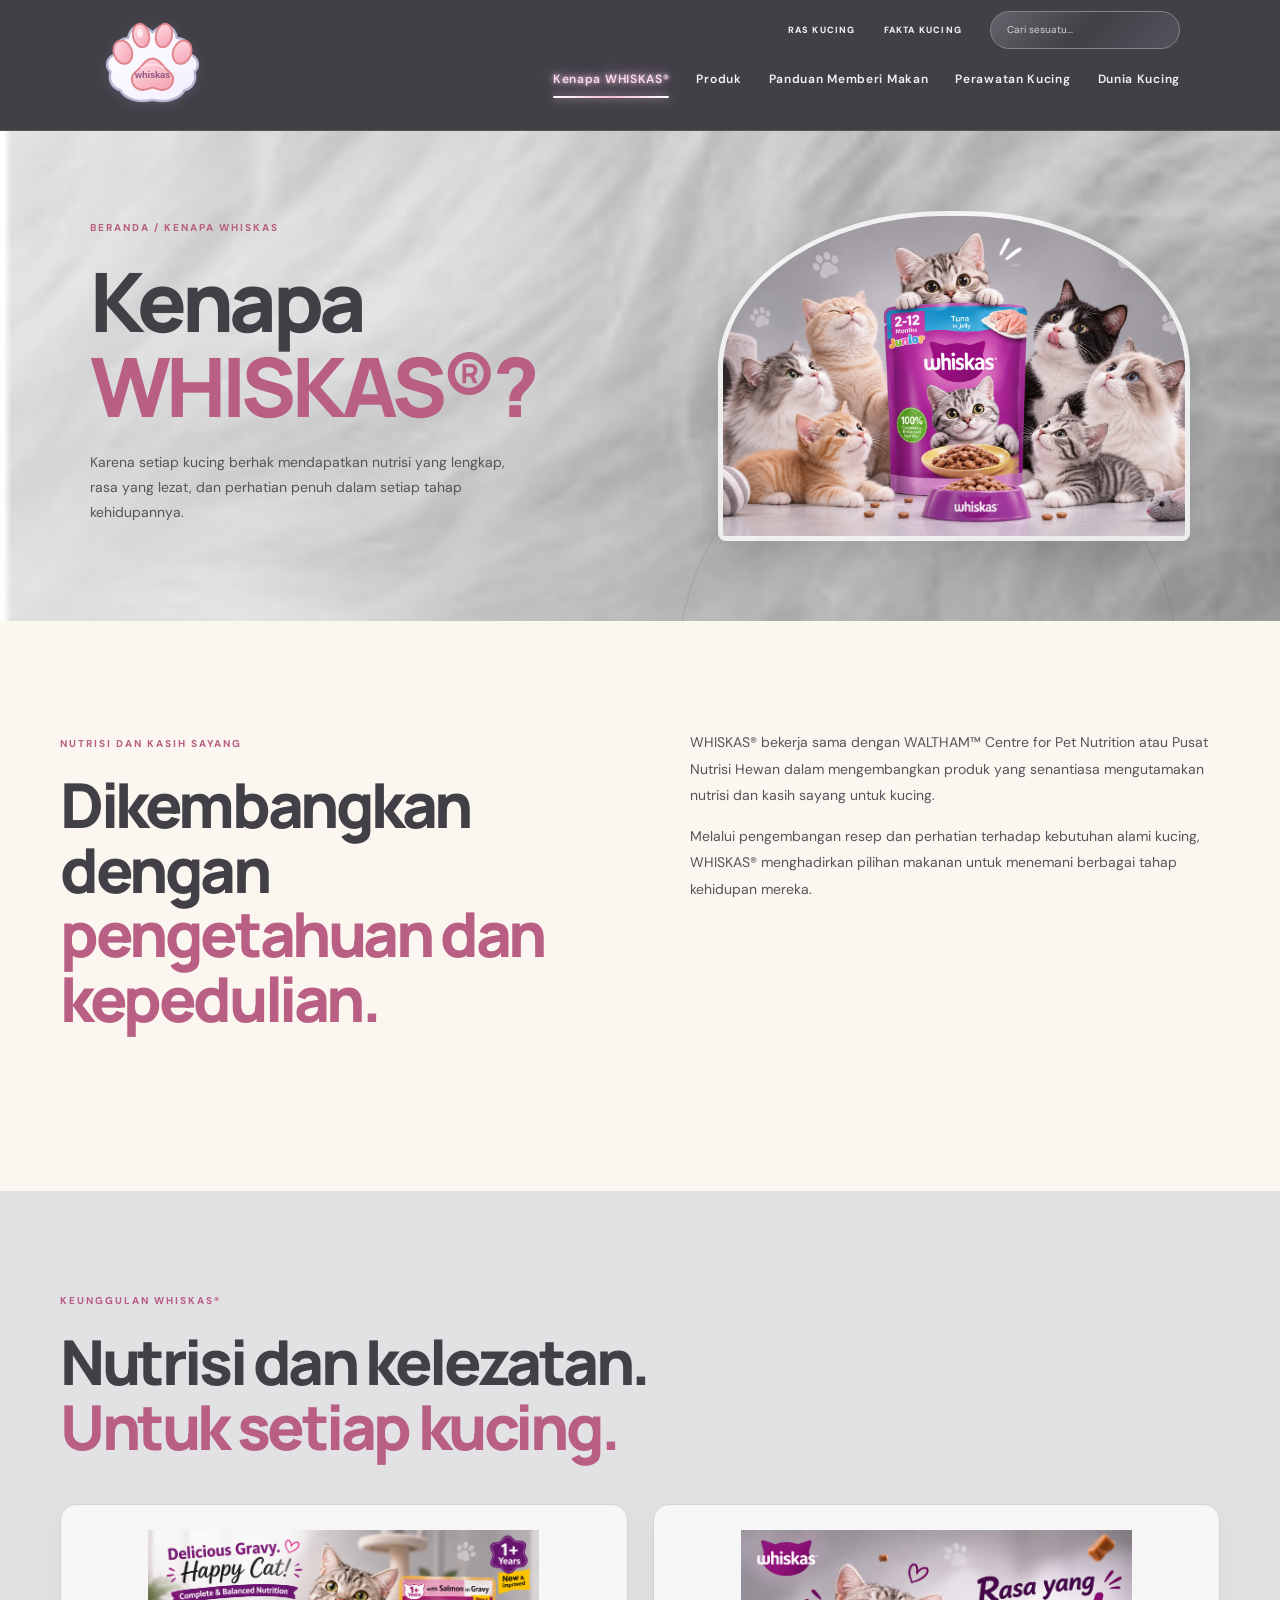
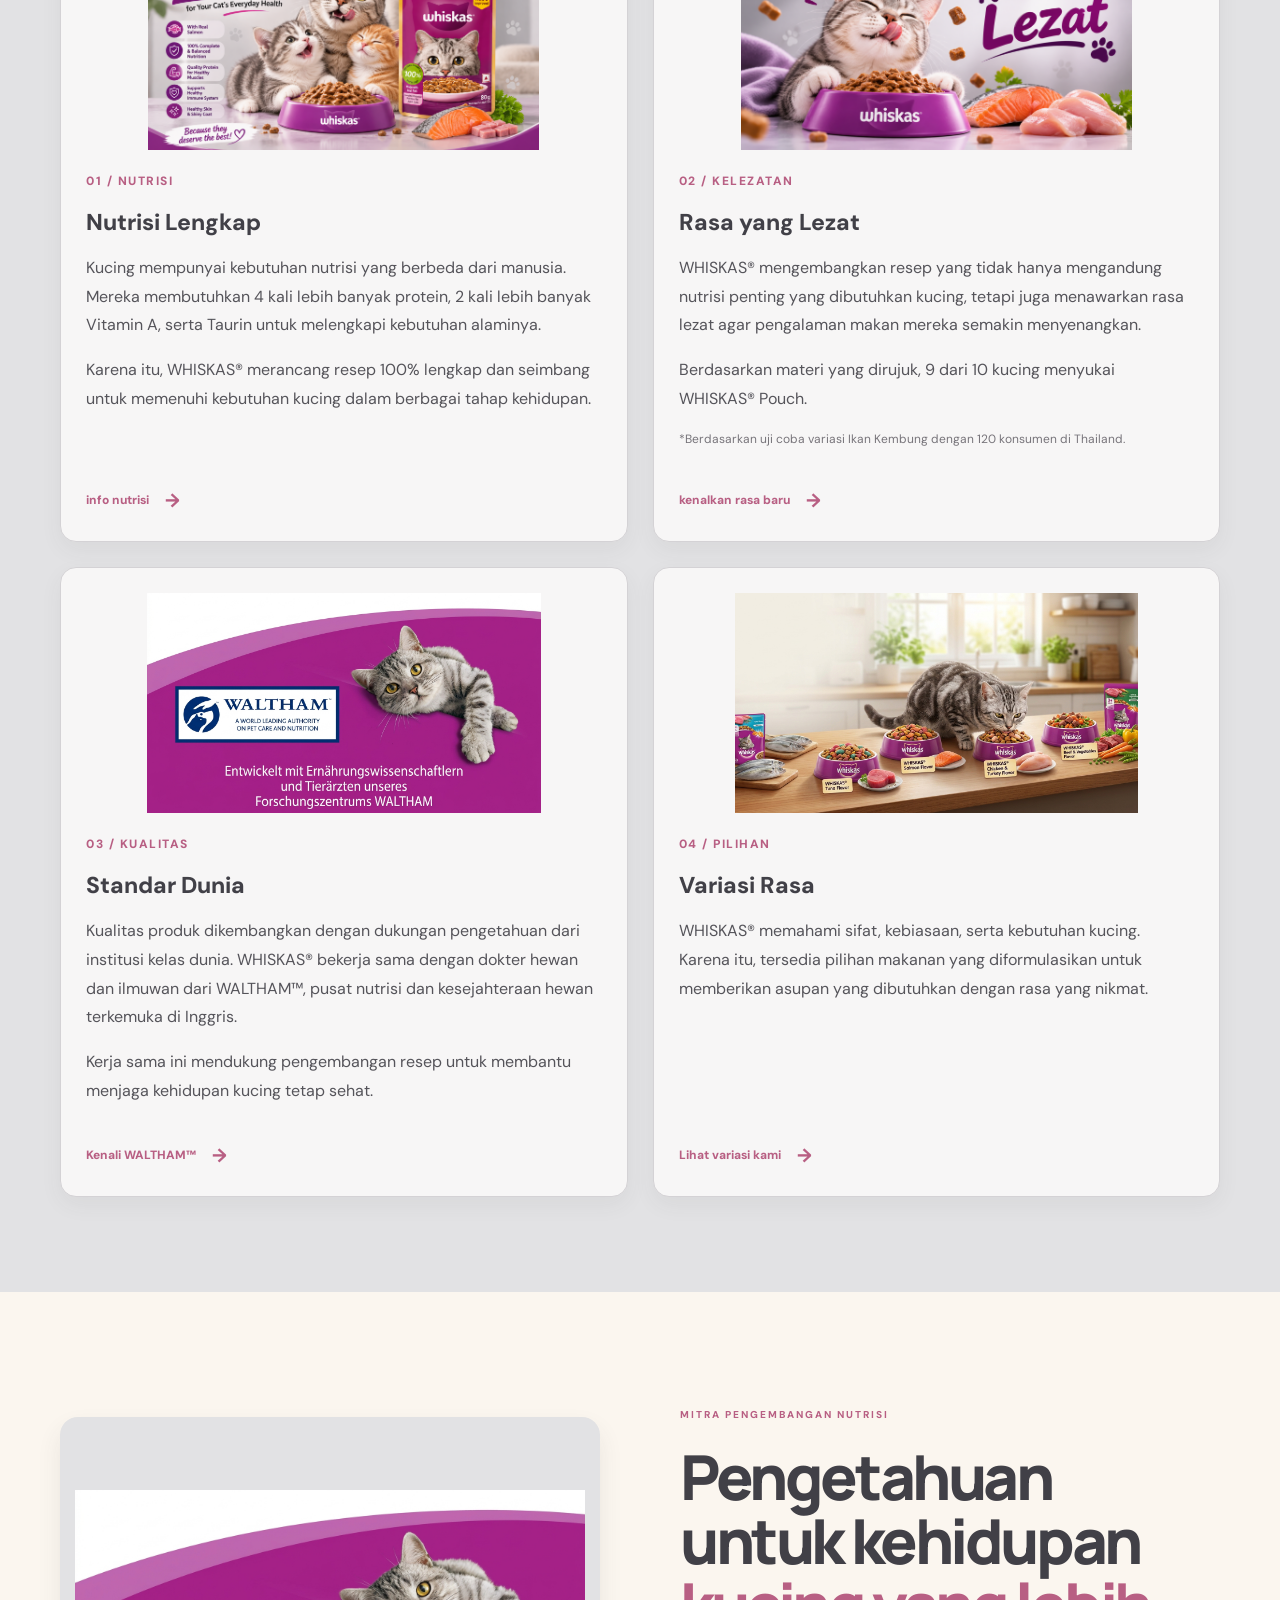
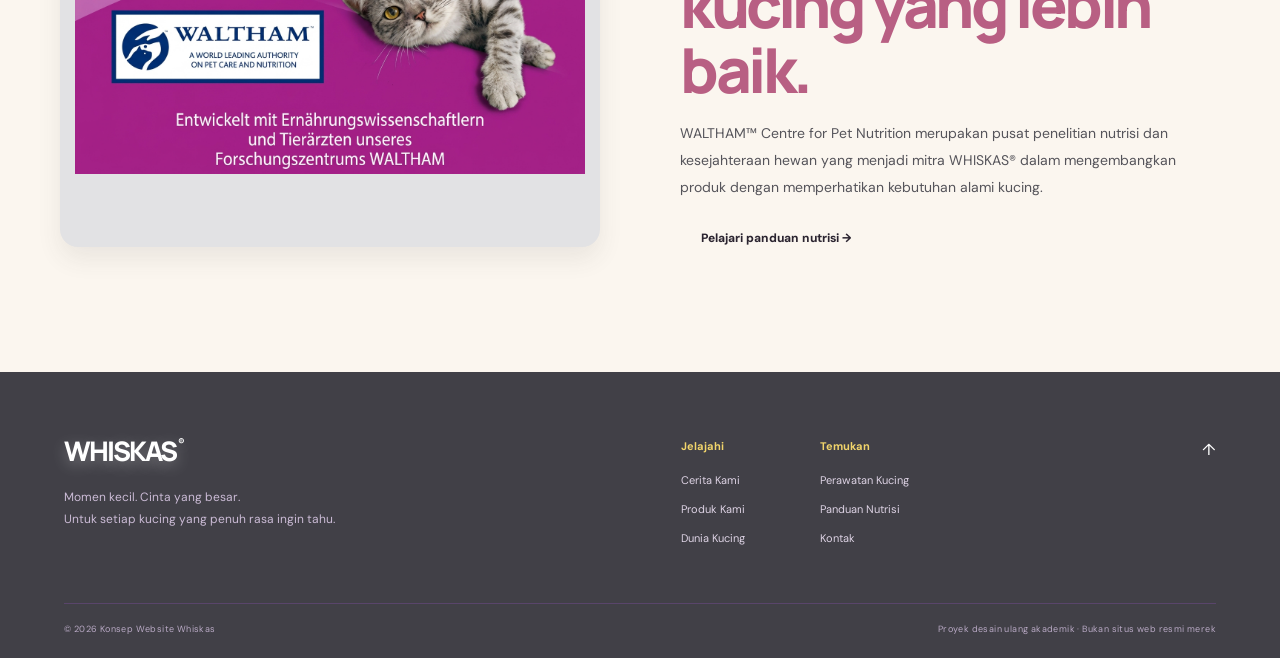
==== commit 1edf486c: "Update about.html" ====
--- a/about.html
+++ b/about.html
@@ -328,9 +328,9 @@
 
       </div>
 
-      <a class="shafia_back-top" href="#shafia_header" aria-label="Kembali ke atas">
-        ↑
-      </a>
+      <a href="#" class="shafia_back-to-top" aria-label="Kembali ke atas">
+    ↑
+</a>
 
     </div>
 
@@ -340,6 +340,6 @@
     </div>
 
   </footer>
-
+<script src="js/back-to-top.js"></script>
 </body>
 </html>
--- a/css/style.css
+++ b/css/style.css
@@ -4199,3 +4199,13 @@
   border-radius: 10px;
   color: #66636A;
 }
+
+.shafia_back-to-top {
+    cursor: pointer;
+    text-decoration: none;
+    transition: all 0.3s ease;
+}
+
+.shafia_back-to-top:hover {
+    transform: translateY(-5px);
+}
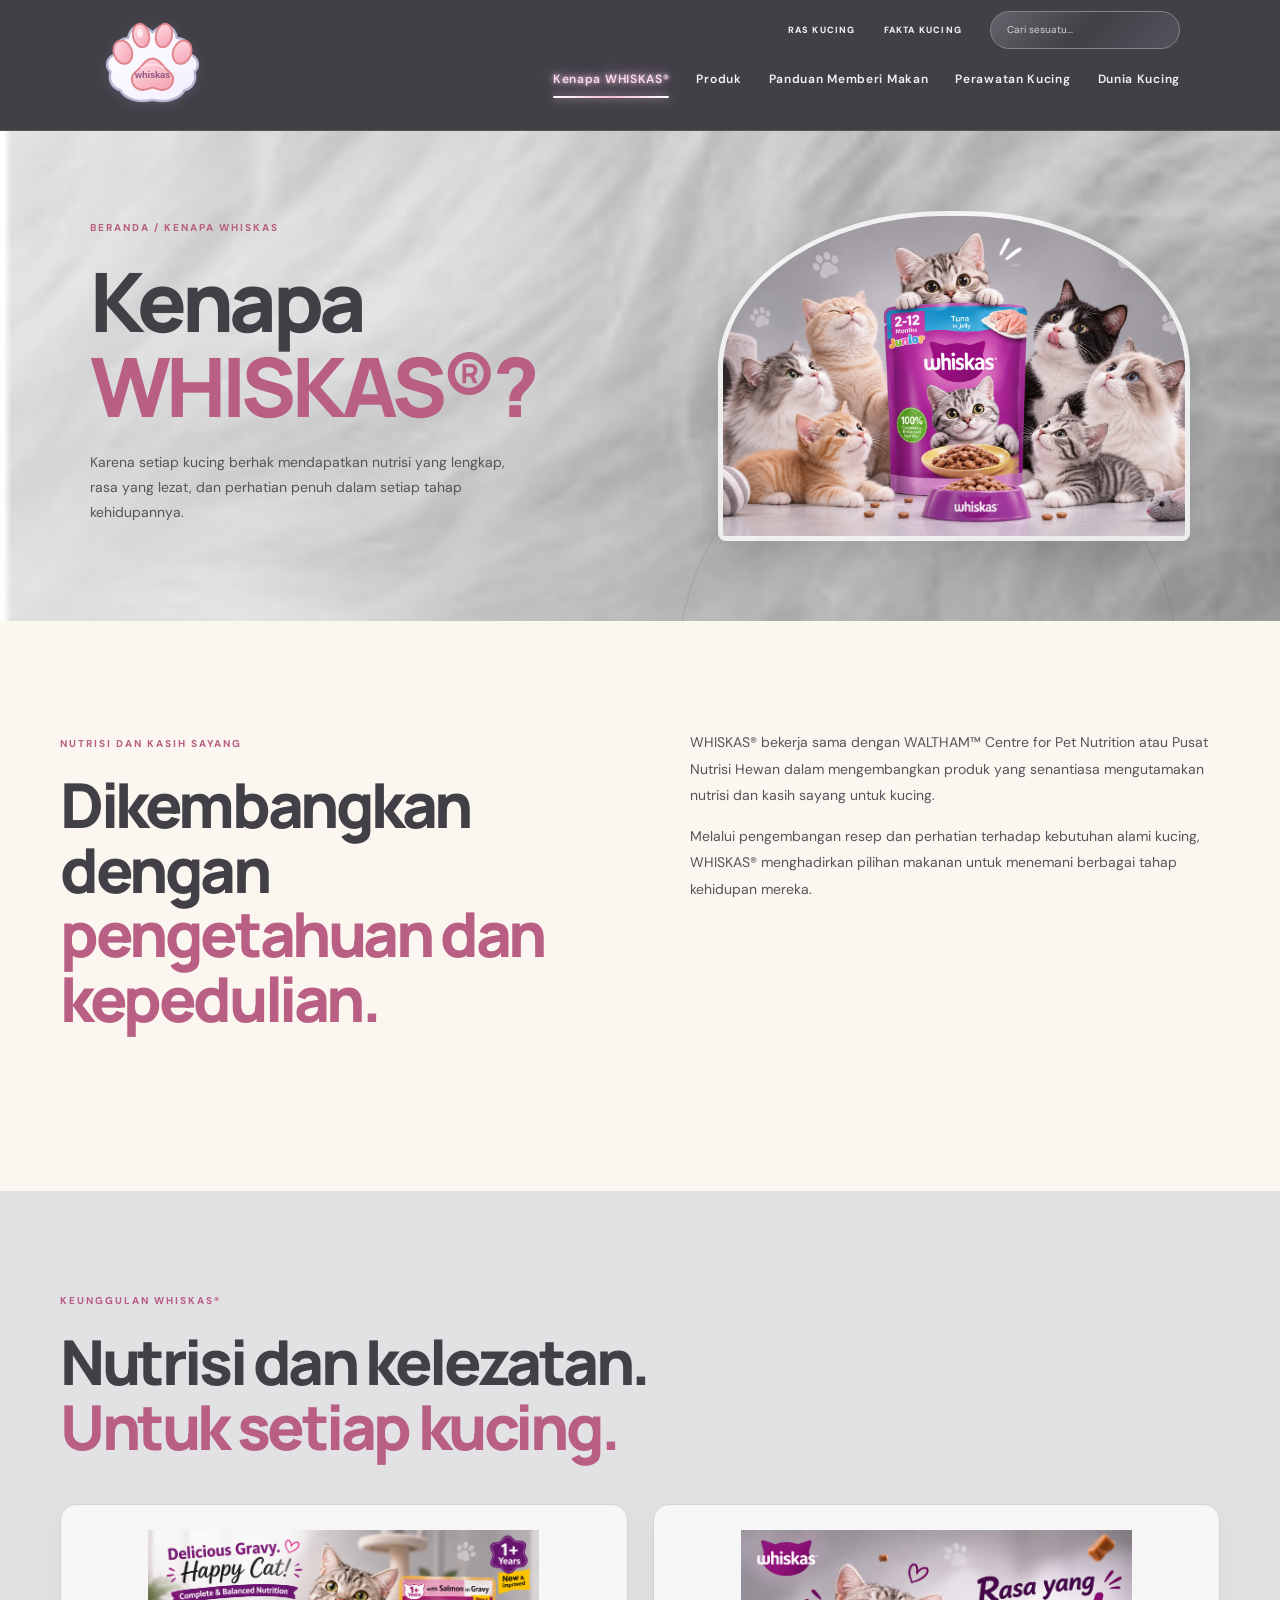
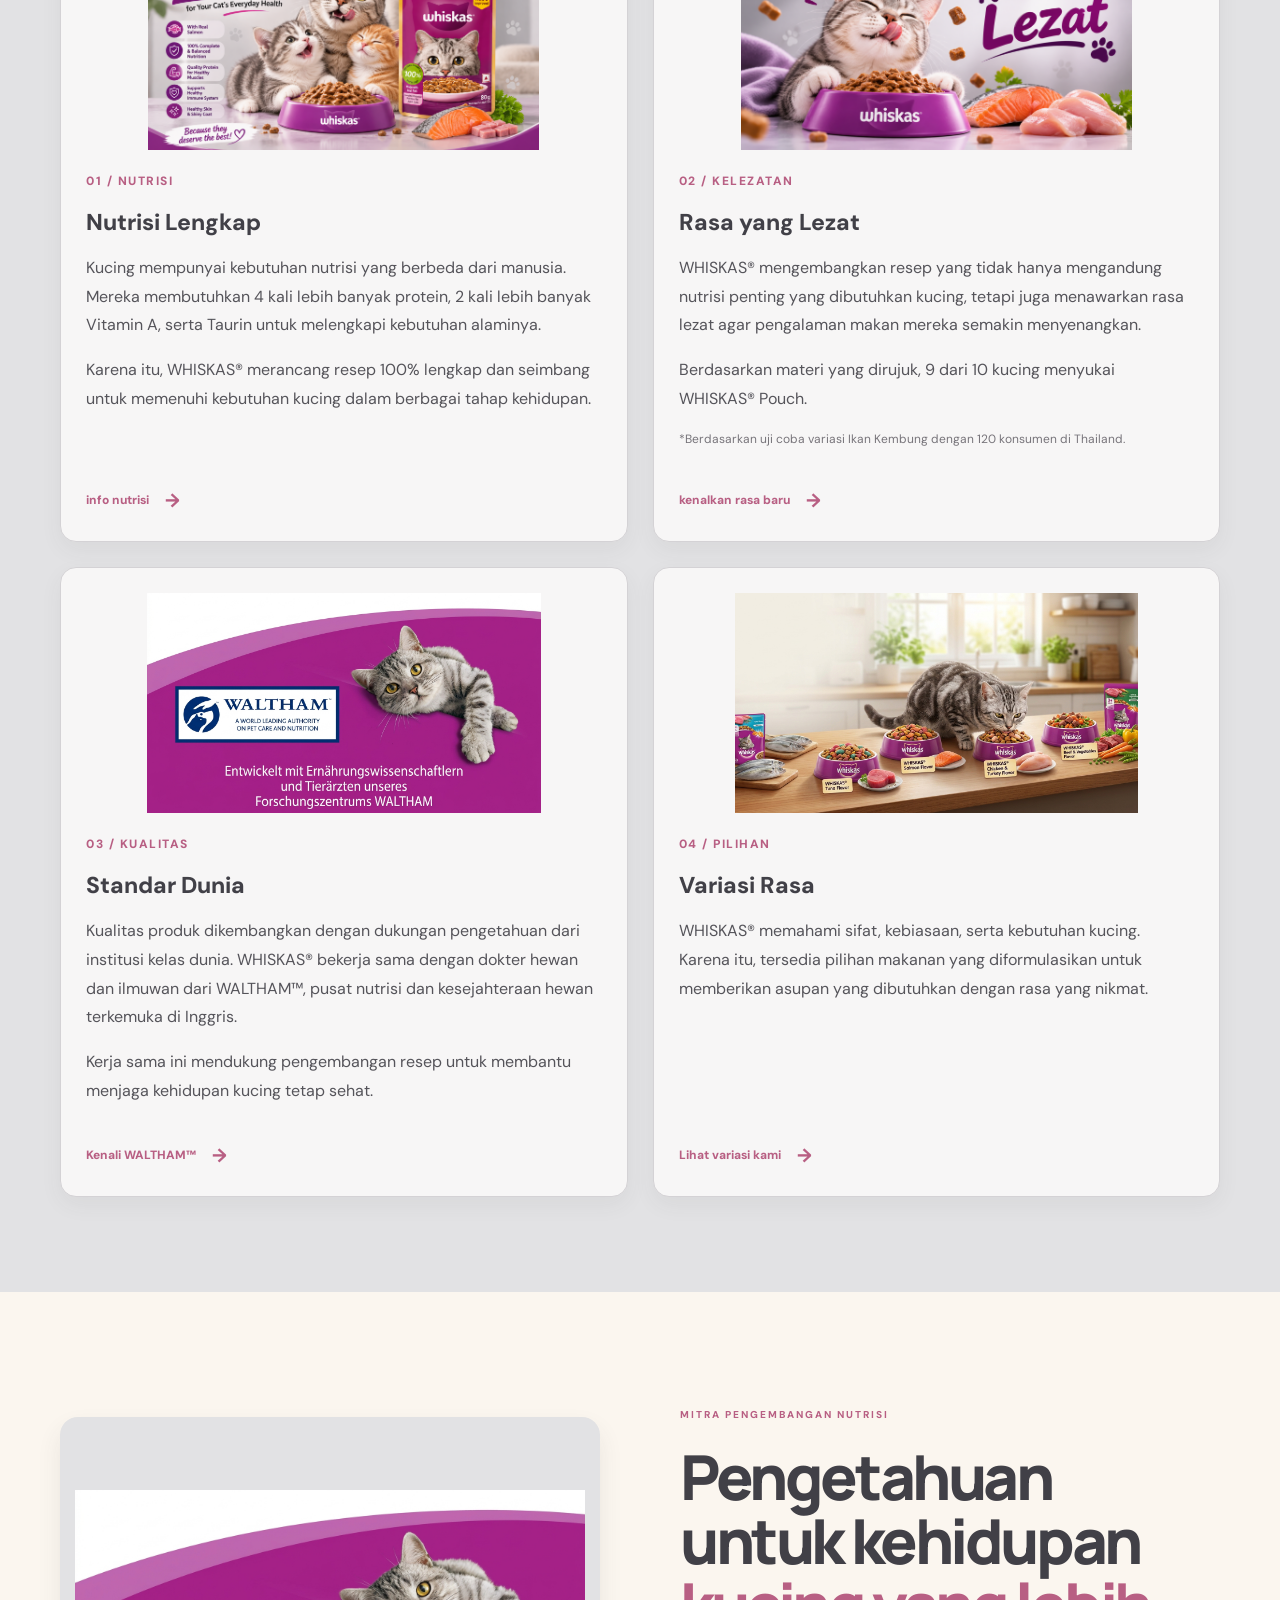
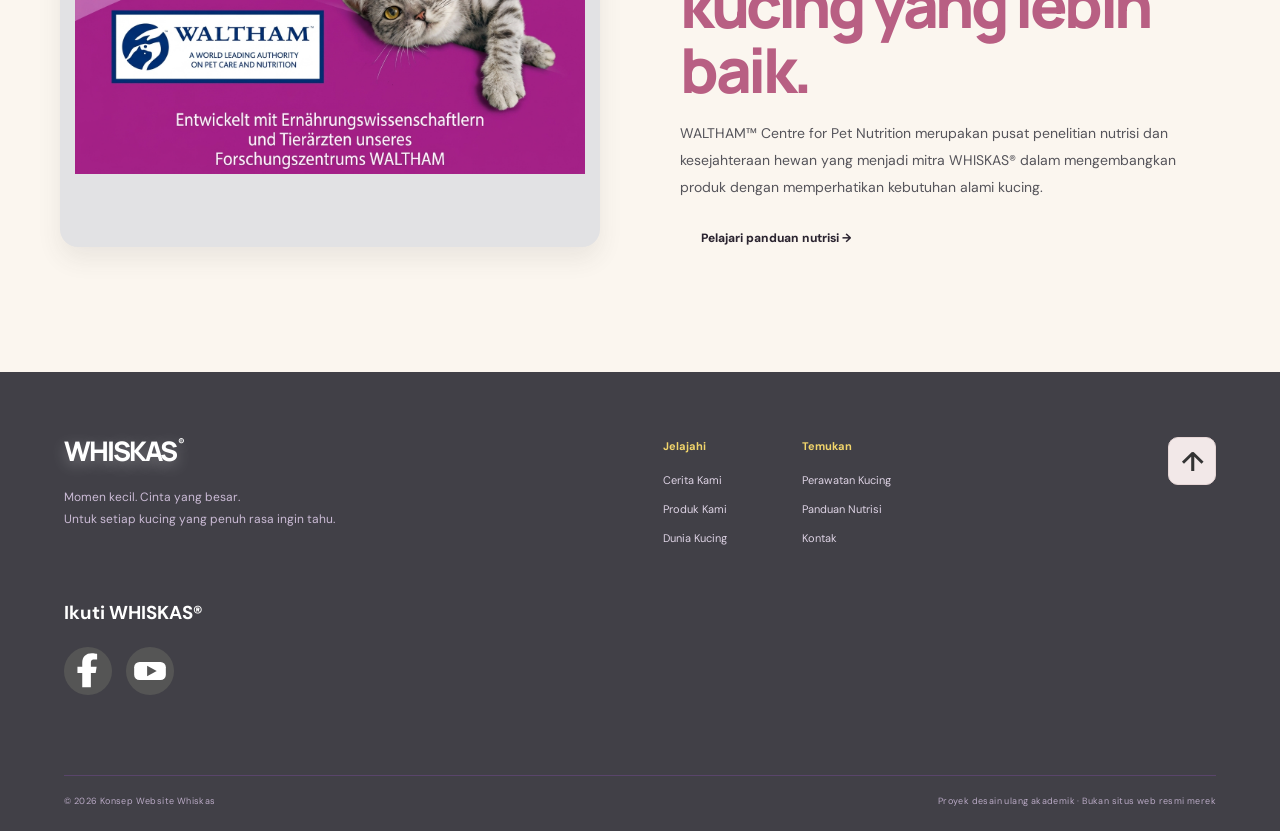
==== commit 322d0f9e: "Update about.html" ====
--- a/about.html
+++ b/about.html
@@ -333,7 +333,41 @@
 </a>
 
     </div>
-
+<div class="shafia_footer-social">
+  <h3>Ikuti WHISKAS®</h3>
+
+  <div class="shafia_social-links">
+
+    <!-- LOGO FACEBOOK -->
+<a href="https://www.facebook.com/WhiskasIndonesia"
+   target="_blank"
+   rel="noopener noreferrer"
+   aria-label="Facebook WHISKAS"
+   class="shafia_social-icon shafia_social-facebook">
+
+  <svg viewBox="0 0 100 100" aria-hidden="true">
+    <path fill="#FFFFFF"
+      d="M56 84V54h10l2-13H56v-8c0-4 1-7 7-7h6V14c-3 0-7-1-11-1-12 0-20 7-20 20v8H28v13h10v30z"/>
+  </svg>
+</a>
+
+    <!-- LOGO YOUTUBE -->
+    <a href="https://www.youtube.com/@whiskasindonesia4234"
+       target="_blank"
+       rel="noopener noreferrer"
+       aria-label="YouTube WHISKAS"
+       class="shafia_social-icon">
+
+      <svg viewBox="0 0 100 100" width="48" height="48">
+        <circle cx="50" cy="50" r="50" fill="#555555"/>
+        <rect x="17" y="31" width="66" height="38"
+              rx="11" fill="#FFFFFF"/>
+        <path d="M44 39L64 50L44 61Z" fill="#555555"/>
+      </svg>
+    </a>
+
+  </div>
+</div>
     <div class="shafia_footer-bottom">
       <span>© 2026 Konsep Website Whiskas</span>
       <span>Proyek desain ulang akademik · Bukan situs web resmi merek</span>
--- a/css/style.css
+++ b/css/style.css
@@ -4200,12 +4200,86 @@
   color: #66636A;
 }
 
-.shafia_back-to-top {
-    cursor: pointer;
-    text-decoration: none;
-    transition: all 0.3s ease;
-}
-
-.shafia_back-to-top:hover {
-    transform: translateY(-5px);
-}
+/* TOMBOL KEMBALI KE HEADER */
+a.shafia_back-to-top {
+    width: 48px !important;
+    height: 48px !important;
+    min-width: 48px !important;
+    padding: 0 !important;
+
+    display: inline-flex !important;
+    align-items: center !important;
+    justify-content: center !important;
+
+    background: #F2E8E8 !important;
+    border: 1px solid #E5D5D5 !important;
+    border-radius: 10px !important;
+
+    color: #333333 !important;
+    font-size: 27px !important;
+    font-weight: 600 !important;
+    line-height: 1 !important;
+
+    text-decoration: none !important;
+    box-sizing: border-box !important;
+    cursor: pointer !important;
+
+    transition: all 0.3s ease !important;
+}
+
+a.shafia_back-to-top:hover {
+    background: #D9BFC3 !important;
+    color: #FFFFFF !important;
+    transform: translateY(-4px);
+}
+
+.shafia_social-links {
+  display: flex;
+  align-items: center;
+  gap: 14px;
+}
+
+.shafia_social-icon {
+  display: inline-flex;
+  width: 48px;
+  height: 48px;
+  text-decoration: none;
+  transition: transform .3s ease;
+}
+
+.shafia_social-icon svg {
+  display: block;
+  width: 100%;
+  height: 100%;
+}
+
+.shafia_social-icon:hover {
+  transform: translateY(-4px);
+}
+.shafia_footer-social {
+  margin-top: 10px !important;
+  margin-bottom: 35px !important;
+  padding-bottom: 15px !important;
+}
+
+.shafia_footer-bottom {
+  margin-top: 50px !important;
+}
+.shafia_footer-social {
+  position: relative !important;
+  top: -15px !important;
+}
+.shafia_social-facebook {
+  background-color: #555555 !important;
+  border-radius: 50% !important;
+  display: inline-flex !important;
+  align-items: center !important;
+  justify-content: center !important;
+  overflow: hidden;
+}
+
+.shafia_social-facebook svg {
+  width: 48px;
+  height: 48px;
+  display: block;
+}
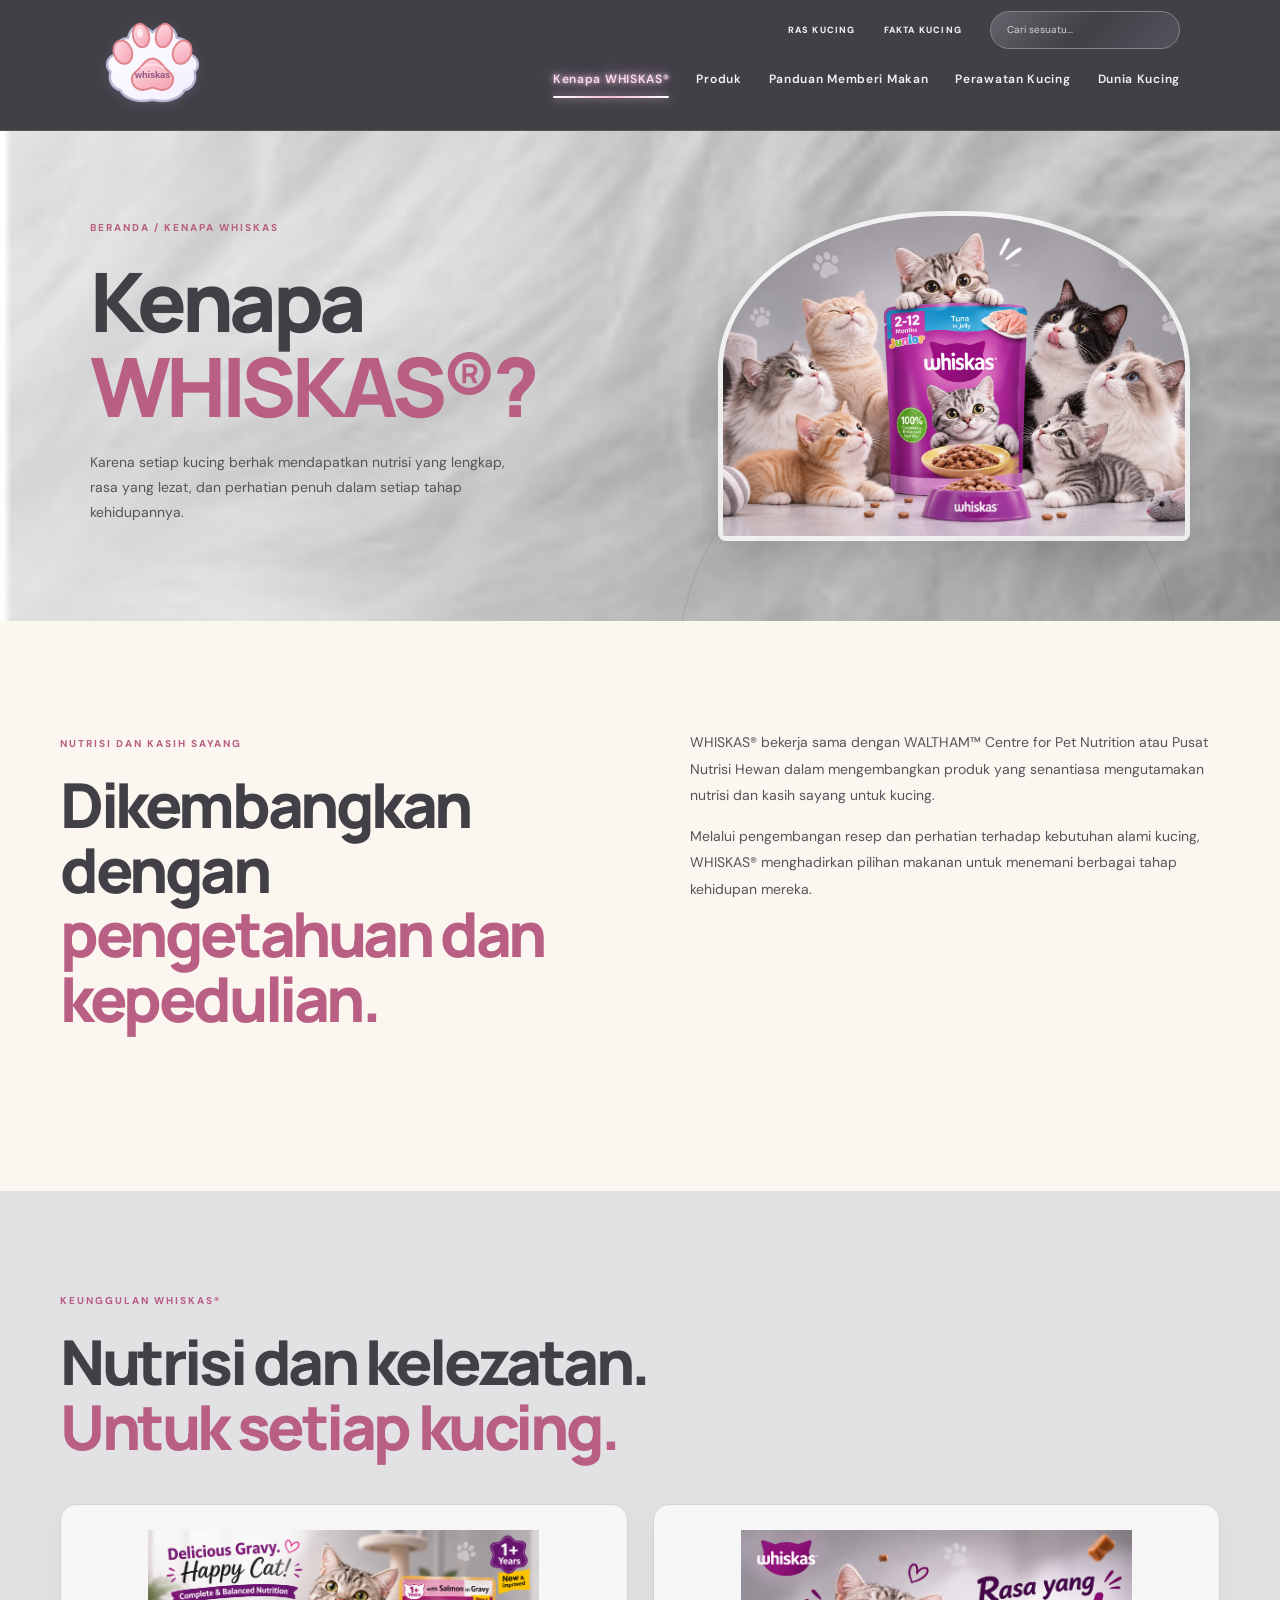
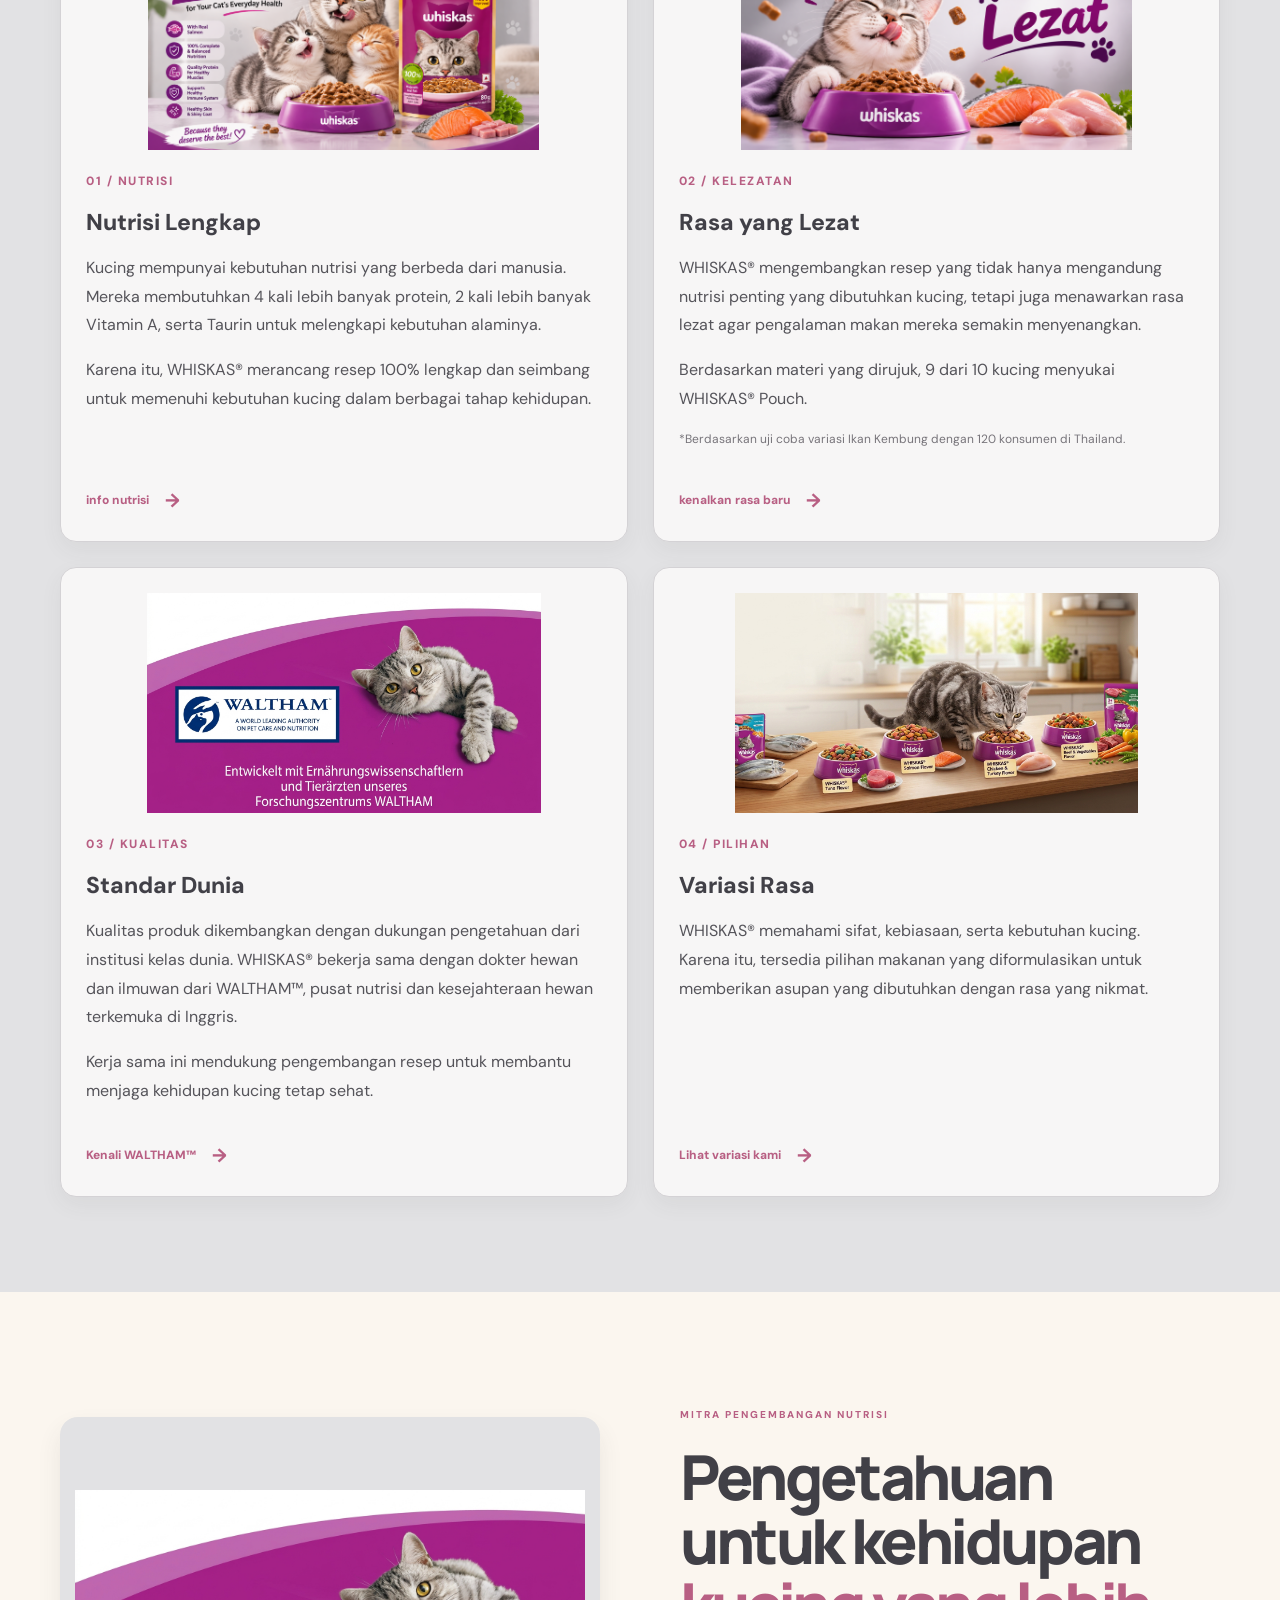
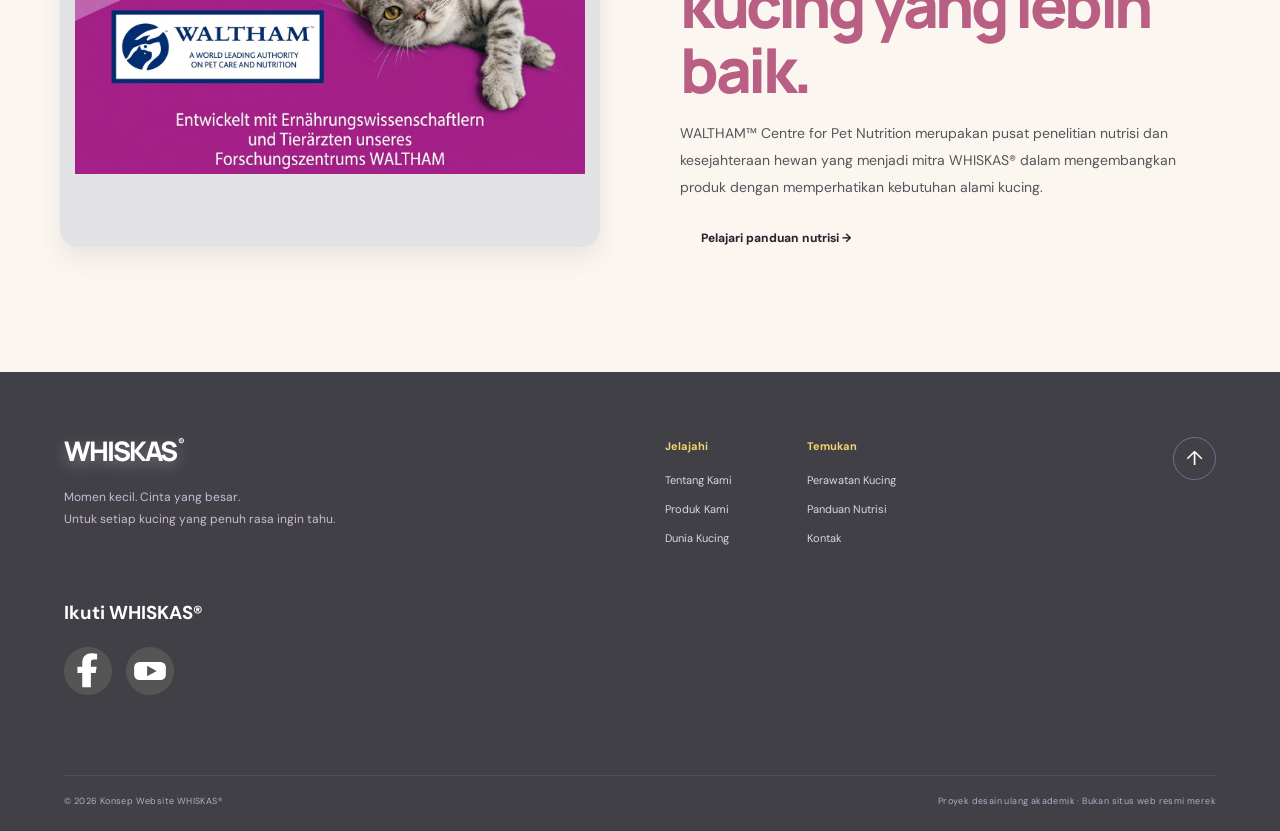
==== commit 7bc5e0bd: "Update about.html" ====
--- a/about.html
+++ b/about.html
@@ -294,86 +294,95 @@
 </main>
 
 
-  <!-- FOOTER -->
-  <footer class="shafia_footer">
-
-    <div class="shafia_footer-top">
+
+<!-- FOOTER -->
+<footer class="shafia_footer">
+
+  <div class="shafia_footer-top">
+
+    <div>
+      <a class="shafia_logo shafia_logo-light" href="index.html">
+        WHISKAS<span>®</span>
+      </a>
+
+      <p>
+        Momen kecil. Cinta yang besar.<br>
+        Untuk setiap kucing yang penuh rasa ingin tahu.
+      </p>
+    </div>
+
+    <div class="shafia_footer-links">
 
       <div>
-        <a class="shafia_logo shafia_logo-light" href="index.html">
-          WHISKAS<span>®</span>
-        </a>
-
-        <p>
-          Momen kecil. Cinta yang besar.<br>
-          Untuk setiap kucing yang penuh rasa ingin tahu.
-        </p>
+        <strong>Jelajahi</strong>
+        <a href="about.html">Tentang Kami</a>
+        <a href="products.html">Produk Kami</a>
+        <a href="lifestyle.html">Dunia Kucing</a>
       </div>
 
-      <div class="shafia_footer-links">
-
-        <div>
-          <strong>Jelajahi</strong>
-          <a href="about.html">Cerita Kami</a>
-          <a href="products.html">Produk Kami</a>
-          <a href="lifestyle.html">Dunia Kucing</a>
-        </div>
-
-        <div>
-          <strong>Temukan</strong>
-          <a href="cat-care.html">Perawatan Kucing</a>
-          <a href="nutrition.html">Panduan Nutrisi</a>
-          <a href="contact.html">Kontak</a>
-        </div>
-
+      <div>
+        <strong>Temukan</strong>
+        <a href="cat-care.html">Perawatan Kucing</a>
+        <a href="nutrition.html">Panduan Nutrisi</a>
+        <a href="contact.html">Kontak</a>
       </div>
 
-      <a href="#" class="shafia_back-to-top" aria-label="Kembali ke atas">
-    ↑
-</a>
-
-    </div>
-<div class="shafia_footer-social">
-  <h3>Ikuti WHISKAS®</h3>
-
-  <div class="shafia_social-links">
-
-    <!-- LOGO FACEBOOK -->
-<a href="https://www.facebook.com/WhiskasIndonesia"
-   target="_blank"
-   rel="noopener noreferrer"
-   aria-label="Facebook WHISKAS"
-   class="shafia_social-icon shafia_social-facebook">
-
-  <svg viewBox="0 0 100 100" aria-hidden="true">
-    <path fill="#FFFFFF"
-      d="M56 84V54h10l2-13H56v-8c0-4 1-7 7-7h6V14c-3 0-7-1-11-1-12 0-20 7-20 20v8H28v13h10v30z"/>
-  </svg>
-</a>
-
-    <!-- LOGO YOUTUBE -->
-    <a href="https://www.youtube.com/@whiskasindonesia4234"
-       target="_blank"
-       rel="noopener noreferrer"
-       aria-label="YouTube WHISKAS"
-       class="shafia_social-icon">
-
-      <svg viewBox="0 0 100 100" width="48" height="48">
-        <circle cx="50" cy="50" r="50" fill="#555555"/>
-        <rect x="17" y="31" width="66" height="38"
-              rx="11" fill="#FFFFFF"/>
-        <path d="M44 39L64 50L44 61Z" fill="#555555"/>
-      </svg>
-    </a>
+    </div>
+
+    <!-- TOMBOL KEMBALI KE ATAS -->
+    <a class="shafia_back-top"
+       href="#shafia_header"
+       aria-label="Kembali ke atas">↑</a>
 
   </div>
-</div>
-    <div class="shafia_footer-bottom">
-      <span>© 2026 Konsep Website Whiskas</span>
-      <span>Proyek desain ulang akademik · Bukan situs web resmi merek</span>
-    </div>
-
-  </footer>
+
+  <!-- SOCIAL MEDIA -->
+  <div class="shafia_footer-social">
+
+    <h3>Ikuti WHISKAS®</h3>
+
+    <div class="shafia_social-links">
+
+      <!-- FACEBOOK -->
+      <a href="https://www.facebook.com/WhiskasIndonesia"
+         target="_blank"
+         rel="noopener noreferrer"
+         aria-label="Facebook WHISKAS"
+         class="shafia_social-icon shafia_social-facebook">
+
+        <svg viewBox="0 0 100 100" aria-hidden="true">
+          <circle cx="50" cy="50" r="50" fill="#555555"/>
+          <path fill="#FFFFFF"
+            d="M56 84V54h10l2-13H56v-8c0-4 1-7 7-7h6V14c-3 0-7-1-11-1-12 0-20 7-20 20v8H28v13h10v30z"/>
+        </svg>
+      </a>
+
+      <!-- YOUTUBE -->
+      <a href="https://www.youtube.com/@whiskasindonesia4234"
+         target="_blank"
+         rel="noopener noreferrer"
+         aria-label="YouTube WHISKAS"
+         class="shafia_social-icon">
+
+        <svg viewBox="0 0 100 100" aria-hidden="true">
+          <circle cx="50" cy="50" r="50" fill="#555555"/>
+          <rect x="17" y="31" width="66" height="38"
+                rx="11" fill="#FFFFFF"/>
+          <path d="M44 39L64 50L44 61Z" fill="#555555"/>
+        </svg>
+      </a>
+
+    </div>
+  </div>
+
+  <!-- COPYRIGHT -->
+  <div class="shafia_footer-bottom">
+    <span>© 2026 Konsep Website WHISKAS®</span>
+    <span>Proyek desain ulang akademik · Bukan situs web resmi merek</span>
+  </div>
+
+</footer>
+
 <script src="js/back-to-top.js"></script>
 </body>
 </html>
--- a/css/style.css
+++ b/css/style.css
@@ -4283,3 +4283,835 @@
   height: 48px;
   display: block;
 }
+
+    .shafia_contact-page {
+      min-height: 100vh;
+      padding: 45px 5% 80px;
+      box-sizing: border-box;
+      background: #E8E8E8;
+      color: #414047;
+    }
+
+    .shafia_contact-container {
+      width: min(100%, 1100px);
+      margin: 0 auto;
+    }
+
+    .shafia_contact-back {
+      display: inline-flex;
+      align-items: center;
+      gap: 10px;
+      margin-bottom: 55px;
+      color: #B85F83;
+      text-decoration: none;
+      font-size: 14px;
+      font-weight: 700;
+      transition: .3s ease;
+    }
+
+    .shafia_contact-back:hover {
+      transform: translateX(-5px);
+    }
+
+    .shafia_contact-heading {
+      margin-bottom: 55px;
+    }
+
+    .shafia_contact-eyebrow {
+      color: #B85F83;
+      font-size: 11px;
+      font-weight: 700;
+      letter-spacing: 2px;
+    }
+
+    .shafia_contact-heading h1 {
+      margin: 15px 0;
+      color: #414047;
+      font-family: 'Manrope', sans-serif;
+      font-size: clamp(36px, 6vw, 65px);
+      font-weight: 800;
+      line-height: 1.15;
+    }
+
+    .shafia_contact-heading h1 em {
+      color: #B85F83;
+      font-style: normal;
+    }
+
+    .shafia_contact-heading p {
+      max-width: 580px;
+      color: #66636A;
+      font-size: 15px;
+      line-height: 1.8;
+    }
+
+    .shafia_contact-grid {
+      display: grid;
+      grid-template-columns: .85fr 1.15fr;
+      gap: 65px;
+      align-items: start;
+    }
+
+    .shafia_contact-info h2 {
+      margin: 15px 0;
+      font-family: 'Manrope', sans-serif;
+      font-size: clamp(27px, 4vw, 38px);
+      line-height: 1.25;
+      color: #414047;
+    }
+
+    .shafia_contact-info h2 em {
+      color: #B85F83;
+      font-style: normal;
+    }
+
+    .shafia_contact-info > p {
+      color: #66636A;
+      font-size: 14px;
+      line-height: 1.8;
+    }
+
+    .shafia_contact-detail {
+      display: flex;
+      flex-direction: column;
+      gap: 7px;
+      padding: 20px 0;
+      border-bottom: 1px solid #D4D1D3;
+    }
+
+    .shafia_contact-detail span {
+      color: #B85F83;
+      font-size: 10px;
+      font-weight: 700;
+      letter-spacing: 1.5px;
+    }
+
+    .shafia_contact-detail strong {
+      color: #414047;
+      font-size: 14px;
+      font-weight: 600;
+    }
+
+    .shafia_contact-cat {
+      margin-top: 35px;
+      color: #B85F83;
+      font-size: 35px;
+    }
+
+    .shafia_contact-form {
+      padding: 35px;
+      background: #F7F6F6;
+      border-radius: 12px;
+      box-sizing: border-box;
+    }
+
+    .shafia_form-row {
+      display: flex;
+      flex-direction: column;
+      gap: 9px;
+      margin-bottom: 22px;
+    }
+
+    .shafia_form-row label {
+      color: #414047;
+      font-size: 13px;
+      font-weight: 700;
+    }
+
+    .shafia_form-row input,
+    .shafia_form-row select,
+    .shafia_form-row textarea {
+      width: 100%;
+      padding: 14px 15px;
+      box-sizing: border-box;
+      border: 1px solid #DAD7DA;
+      border-radius: 6px;
+      background: #FFFFFF;
+      color: #414047;
+      font-family: 'DM Sans', sans-serif;
+      font-size: 13px;
+      outline: none;
+      transition: border .3s ease;
+    }
+
+    .shafia_form-row input:focus,
+    .shafia_form-row select:focus,
+    .shafia_form-row textarea:focus {
+      border-color: #B85F83;
+    }
+
+    .shafia_form-row textarea {
+      resize: vertical;
+      min-height: 130px;
+    }
+
+    .shafia_form-row input::placeholder,
+    .shafia_form-row textarea::placeholder {
+      color: #AAA6AA;
+    }
+
+    .shafia_error {
+      color: #C0395D;
+      font-size: 11px;
+    }
+
+    .shafia_contact-submit {
+      width: 100%;
+      padding: 15px 20px;
+      border: none;
+      border-radius: 6px;
+      background: #B85F83;
+      color: #FFFFFF;
+      font-family: 'DM Sans', sans-serif;
+      font-size: 13px;
+      font-weight: 700;
+      cursor: pointer;
+      transition: .3s ease;
+    }
+
+    .shafia_contact-submit:hover {
+      background: #9F4D70;
+      transform: translateY(-2px);
+    }
+
+    .shafia_form-status {
+      margin-top: 15px;
+      color: #477A5A;
+      font-size: 13px;
+      line-height: 1.6;
+    }
+
+    .shafia_disclaimer {
+      margin-top: 18px;
+      color: #89858A;
+      font-size: 11px;
+      line-height: 1.7;
+    }
+
+    .shafia_contact-bottom {
+      margin-top: 70px;
+      padding-top: 22px;
+      border-top: 1px solid #D4D1D3;
+      display: flex;
+      justify-content: space-between;
+      flex-wrap: wrap;
+      gap: 12px;
+      color: #89858A;
+      font-size: 11px;
+    }
+
+    @media (max-width: 750px) {
+      .shafia_contact-page {
+        padding: 30px 6% 55px;
+      }
+
+      .shafia_contact-back {
+        margin-bottom: 40px;
+      }
+
+      .shafia_contact-grid {
+        grid-template-columns: 1fr;
+        gap: 35px;
+      }
+
+      .shafia_contact-form {
+        padding: 25px 20px;
+      }
+
+      .shafia_contact-bottom {
+        flex-direction: column;
+      }
+    }
+
+/* =========================================
+   CONTACT PAGE - FINAL WHISKAS THEME
+   Abu-abu, putih, dan dusty pink
+========================================= */
+
+.shafia_contact-page {
+  min-height: 100vh;
+  padding: 45px 5% 60px;
+  background:
+    linear-gradient(
+      rgba(232,232,232,.88),
+      rgba(232,232,232,.94)
+    ),
+    url("../bulu-background.png") center/cover fixed;
+  color: #414047;
+}
+
+/* HERO CONTACT */
+
+.shafia_contact-heading {
+  padding: 55px 60px;
+  margin-bottom: 30px;
+  border-radius: 16px;
+  border: 1px solid rgba(255,255,255,.8);
+  background:
+    linear-gradient(
+      rgba(247,246,246,.86),
+      rgba(247,246,246,.92)
+    ),
+    url("../bulu-background.png") center/cover;
+  box-shadow: 0 12px 35px rgba(65,64,71,.06);
+}
+
+.shafia_contact-heading .shafia_contact-eyebrow {
+  color: #B85F83 !important;
+}
+
+.shafia_contact-heading h1 {
+  color: #414047 !important;
+  font-size: clamp(38px, 5vw, 62px) !important;
+  line-height: 1.15 !important;
+}
+
+.shafia_contact-heading h1 em {
+  color: #B85F83 !important;
+}
+
+.shafia_contact-heading p {
+  color: #66636A !important;
+  line-height: 1.9;
+}
+
+/* GRID */
+
+.shafia_contact-grid {
+  display: grid;
+  grid-template-columns: .85fr 1.15fr;
+  gap: 28px;
+  align-items: stretch;
+}
+
+/* INFORMATION CARD */
+
+.shafia_contact-info {
+  padding: 38px;
+  background: #F7F6F6;
+  border: 1px solid #FFFFFF;
+  border-radius: 14px;
+  box-shadow: 0 12px 30px rgba(65,64,71,.06);
+}
+
+.shafia_contact-info .shafia_contact-eyebrow {
+  color: #B85F83 !important;
+}
+
+.shafia_contact-info h2 {
+  color: #414047 !important;
+  font-size: clamp(27px, 3vw, 38px);
+  line-height: 1.25;
+}
+
+.shafia_contact-info h2 em {
+  color: #B85F83 !important;
+}
+
+.shafia_contact-info > p {
+  color: #66636A !important;
+  line-height: 1.8;
+}
+
+.shafia_contact-detail {
+  border-color: #DFDCDF !important;
+}
+
+.shafia_contact-detail span {
+  color: #B85F83 !important;
+}
+
+.shafia_contact-detail strong {
+  color: #414047 !important;
+}
+
+.shafia_contact-cat {
+  color: #B85F83 !important;
+}
+
+/* FORM CARD */
+
+.shafia_contact-form {
+  padding: 38px !important;
+  background: #FFFFFF !important;
+  border: 1px solid #F0EDEF;
+  border-radius: 14px;
+  box-shadow: 0 12px 35px rgba(65,64,71,.08) !important;
+}
+
+.shafia_form-row label {
+  color: #414047 !important;
+}
+
+.shafia_form-row input,
+.shafia_form-row select,
+.shafia_form-row textarea {
+  background: #FAF9F9 !important;
+  color: #414047 !important;
+  border: 1px solid #DEDADF !important;
+  border-radius: 7px !important;
+}
+
+.shafia_form-row input:focus,
+.shafia_form-row select:focus,
+.shafia_form-row textarea:focus {
+  border-color: #B85F83 !important;
+  box-shadow: 0 0 0 3px rgba(184,95,131,.08);
+}
+
+.shafia_contact-submit {
+  background: #B85F83 !important;
+  color: #FFFFFF !important;
+  border-radius: 7px;
+}
+
+.shafia_contact-submit:hover {
+  background: #9F4D70 !important;
+}
+
+.shafia_form-status {
+  color: #477A5A !important;
+}
+
+.shafia_disclaimer {
+  color: #89858A !important;
+}
+
+/* COPYRIGHT */
+
+.shafia_contact-bottom {
+  border-color: #D4D1D3 !important;
+  color: #77747A !important;
+}
+
+/* RESPONSIVE */
+
+@media (max-width: 800px) {
+  .shafia_contact-grid {
+    grid-template-columns: 1fr;
+    gap: 22px;
+  }
+
+  .shafia_contact-heading {
+    padding: 38px 28px;
+  }
+
+  .shafia_contact-info,
+  .shafia_contact-form {
+    padding: 27px !important;
+  }
+}
+
+@media (max-width: 500px) {
+  .shafia_contact-page {
+    padding: 25px 5% 40px;
+  }
+
+  .shafia_contact-heading {
+    padding: 30px 22px;
+  }
+}
+
+/* =====================================
+   CONTACT PAGE - WHISKAS
+===================================== */
+
+.shafia_contact-page {
+  min-height: 100vh;
+  padding: 28px 5% 25px;
+  box-sizing: border-box;
+  background:
+    linear-gradient(rgba(232,232,232,.87), rgba(232,232,232,.92)),
+    url("../bulu-background.png") center/cover fixed;
+  color: #414047;
+}
+
+.shafia_contact-container {
+  width: min(100%, 1450px);
+  margin: auto;
+}
+
+/* BACK TO DASHBOARD */
+
+.shafia_contact-back {
+  display: inline-flex;
+  margin-bottom: 30px;
+  padding: 11px 20px;
+  border-radius: 30px;
+  background: #F7F6F6;
+  color: #B85F83 !important;
+  font-size: 12px;
+  font-weight: 700;
+  text-decoration: none;
+  box-shadow: 0 4px 15px rgba(65,64,71,.08);
+  transition: .3s;
+}
+
+.shafia_contact-back:hover {
+  background: #B85F83;
+  color: white !important;
+  transform: translateX(-4px);
+}
+
+/* MAIN LAYOUT */
+
+.shafia_contact-layout {
+  display: grid;
+  grid-template-columns: .9fr 1.1fr;
+  align-items: center;
+  gap: 55px;
+}
+
+/* LEFT INTRO */
+
+.shafia_contact-intro {
+  position: relative;
+  padding: 35px 10px;
+}
+
+.shafia_contact-label {
+  display: inline-block;
+  padding: 9px 22px;
+  border-radius: 30px;
+  background: #E9C3D1;
+  color: #8F4D69;
+  font-size: 12px;
+  font-weight: 700;
+}
+
+.shafia_contact-intro h1 {
+  margin: 24px 0 20px;
+  color: #414047;
+  font-family: 'Manrope', sans-serif;
+  font-size: clamp(40px, 5vw, 68px);
+  font-weight: 800;
+  line-height: 1.12;
+}
+
+.shafia_contact-intro h1 em {
+  color: #B85F83;
+  font-style: normal;
+}
+
+.shafia_contact-description {
+  max-width: 520px;
+  color: #626067;
+  font-size: 16px;
+  line-height: 1.85;
+}
+
+.shafia_contact-highlights {
+  display: flex;
+  flex-wrap: wrap;
+  gap: 35px;
+  margin-top: 42px;
+}
+
+.shafia_contact-highlight {
+  min-width: 90px;
+  text-align: center;
+}
+
+.shafia_contact-highlight > span {
+  display: inline-flex;
+  width: 60px;
+  height: 60px;
+  align-items: center;
+  justify-content: center;
+  border: 1px solid #D8D3D7;
+  border-radius: 50%;
+  background: rgba(255,255,255,.65);
+  color: #B85F83;
+  font-size: 27px;
+}
+
+.shafia_contact-highlight p {
+  margin-top: 10px;
+  color: #55525A;
+  font-size: 12px;
+  line-height: 1.5;
+}
+
+.shafia_contact-decoration {
+  position: absolute;
+  right: 5%;
+  bottom: -30px;
+  color: #C9B9C2;
+  font-size: 55px;
+  transform: rotate(-20deg);
+}
+
+/* FORM CARD */
+
+.shafia_contact-card {
+  position: relative;
+  padding: 35px;
+  border: 1px solid rgba(255,255,255,.9);
+  border-radius: 28px;
+  background: rgba(255,255,255,.94);
+  box-shadow: 0 15px 45px rgba(65,64,71,.10);
+}
+
+/* CARD HEADING */
+
+.shafia_contact-card-heading {
+  position: relative;
+  display: flex;
+  align-items: center;
+  gap: 20px;
+  padding-bottom: 22px;
+  margin-bottom: 20px;
+  border-bottom: 1px solid #E7B7C9;
+}
+
+.shafia_contact-mail-icon {
+  display: flex;
+  flex-shrink: 0;
+  width: 65px;
+  height: 65px;
+  align-items: center;
+  justify-content: center;
+  border-radius: 50%;
+  background: #D58BA7;
+  color: white;
+  font-size: 29px;
+}
+
+.shafia_contact-card-heading h2 {
+  margin: 0 0 7px;
+  color: #414047;
+  font-family: 'Manrope', sans-serif;
+  font-size: 25px;
+  font-weight: 800;
+}
+
+.shafia_contact-card-heading p {
+  margin: 0;
+  color: #68656B;
+  font-size: 13px;
+  line-height: 1.6;
+}
+
+.shafia_contact-card-paw {
+  margin-left: auto;
+  color: #D58BA7;
+  font-size: 35px;
+}
+
+/* FORM FIELDS */
+
+.shafia_contact-form {
+  display: flex;
+  flex-direction: column;
+  gap: 17px;
+}
+
+.shafia_contact-form .shafia_form-row {
+  display: flex;
+  flex-direction: column;
+  gap: 8px;
+  margin: 0;
+}
+
+.shafia_contact-form .shafia_form-row label {
+  color: #414047;
+  font-size: 13px;
+  font-weight: 700;
+}
+
+.shafia_contact-form .shafia_form-row label span {
+  color: #D34B5C;
+}
+
+.shafia_contact-form .shafia_form-row input,
+.shafia_contact-form .shafia_form-row select,
+.shafia_contact-form .shafia_form-row textarea {
+  width: 100%;
+  padding: 13px 17px;
+  box-sizing: border-box;
+  border: 1px solid #DAD6DB;
+  border-radius: 17px;
+  outline: none;
+  background: #FCFBFC;
+  color: #414047;
+  font-family: 'DM Sans', sans-serif;
+  font-size: 13px;
+  transition: .25s;
+}
+
+.shafia_contact-form .shafia_form-row input:focus,
+.shafia_contact-form .shafia_form-row select:focus,
+.shafia_contact-form .shafia_form-row textarea:focus {
+  border-color: #C77D9C;
+  box-shadow: 0 0 0 3px rgba(184,95,131,.09);
+}
+
+.shafia_contact-form .shafia_form-row textarea {
+  min-height: 105px;
+  border-radius: 17px;
+  resize: vertical;
+}
+
+.shafia_contact-form .shafia_form-row input::placeholder,
+.shafia_contact-form .shafia_form-row textarea::placeholder {
+  color: #A29DA5;
+}
+
+.shafia_contact-form .shafia_error {
+  color: #C0395D;
+  font-size: 11px;
+}
+
+/* FORM BOTTOM */
+
+.shafia_contact-form-bottom {
+  display: flex;
+  align-items: center;
+  flex-wrap: wrap;
+  gap: 20px;
+  margin-top: 5px;
+}
+
+.shafia_contact-submit {
+  display: inline-flex;
+  align-items: center;
+  gap: 15px;
+  padding: 15px 25px;
+  border: none;
+  border-radius: 40px;
+  background: #C77D9C;
+  color: white;
+  font-family: 'DM Sans', sans-serif;
+  font-size: 14px;
+  font-weight: 700;
+  cursor: pointer;
+  transition: .3s;
+}
+
+.shafia_contact-submit:hover {
+  background: #A95E7E;
+  transform: translateY(-3px);
+}
+
+.shafia_contact-security {
+  display: flex;
+  align-items: center;
+  gap: 10px;
+  padding-left: 20px;
+  border-left: 1px solid #E5DFE3;
+}
+
+.shafia_contact-security span {
+  display: flex;
+  width: 27px;
+  height: 27px;
+  align-items: center;
+  justify-content: center;
+  border-radius: 50%;
+  background: #E9D8E0;
+  color: #9D5D78;
+  font-weight: 800;
+}
+
+.shafia_contact-security p {
+  max-width: 180px;
+  color: #77727A;
+  font-size: 11px;
+  line-height: 1.5;
+}
+
+.shafia_form-status {
+  color: #477A5A;
+  font-size: 12px;
+}
+
+.shafia_disclaimer {
+  color: #969198;
+  font-size: 10px;
+  line-height: 1.6;
+}
+
+/* COPYRIGHT */
+
+.shafia_contact-bottom {
+  display: flex;
+  justify-content: space-between;
+  flex-wrap: wrap;
+  gap: 12px;
+  margin-top: 30px;
+  color: #77747A;
+  font-size: 11px;
+}
+
+/* RESPONSIVE */
+
+@media(max-width: 950px) {
+  .shafia_contact-layout {
+    grid-template-columns: 1fr;
+    gap: 25px;
+  }
+
+  .shafia_contact-intro {
+    padding: 20px 5px;
+  }
+
+  .shafia_contact-intro h1 {
+    font-size: clamp(38px, 8vw, 55px);
+  }
+
+  .shafia_contact-decoration {
+    display: none;
+  }
+}
+
+@media(max-width: 600px) {
+  .shafia_contact-page {
+    padding: 22px 5%;
+  }
+
+  .shafia_contact-card {
+    padding: 23px 18px;
+    border-radius: 20px;
+  }
+
+  .shafia_contact-card-heading {
+    gap: 12px;
+  }
+
+  .shafia_contact-mail-icon {
+    width: 48px;
+    height: 48px;
+    font-size: 22px;
+  }
+
+  .shafia_contact-card-heading h2 {
+    font-size: 19px;
+  }
+
+  .shafia_contact-card-heading p {
+    font-size: 11px;
+  }
+
+  .shafia_contact-card-paw {
+    display: none;
+  }
+
+  .shafia_contact-highlights {
+    justify-content: space-between;
+    gap: 10px;
+  }
+
+  .shafia_contact-form-bottom {
+    align-items: flex-start;
+    flex-direction: column;
+  }
+
+  .shafia_contact-security {
+    padding-left: 0;
+    border-left: none;
+  }
+
+  .shafia_contact-bottom {
+    flex-direction: column;
+  }
+}
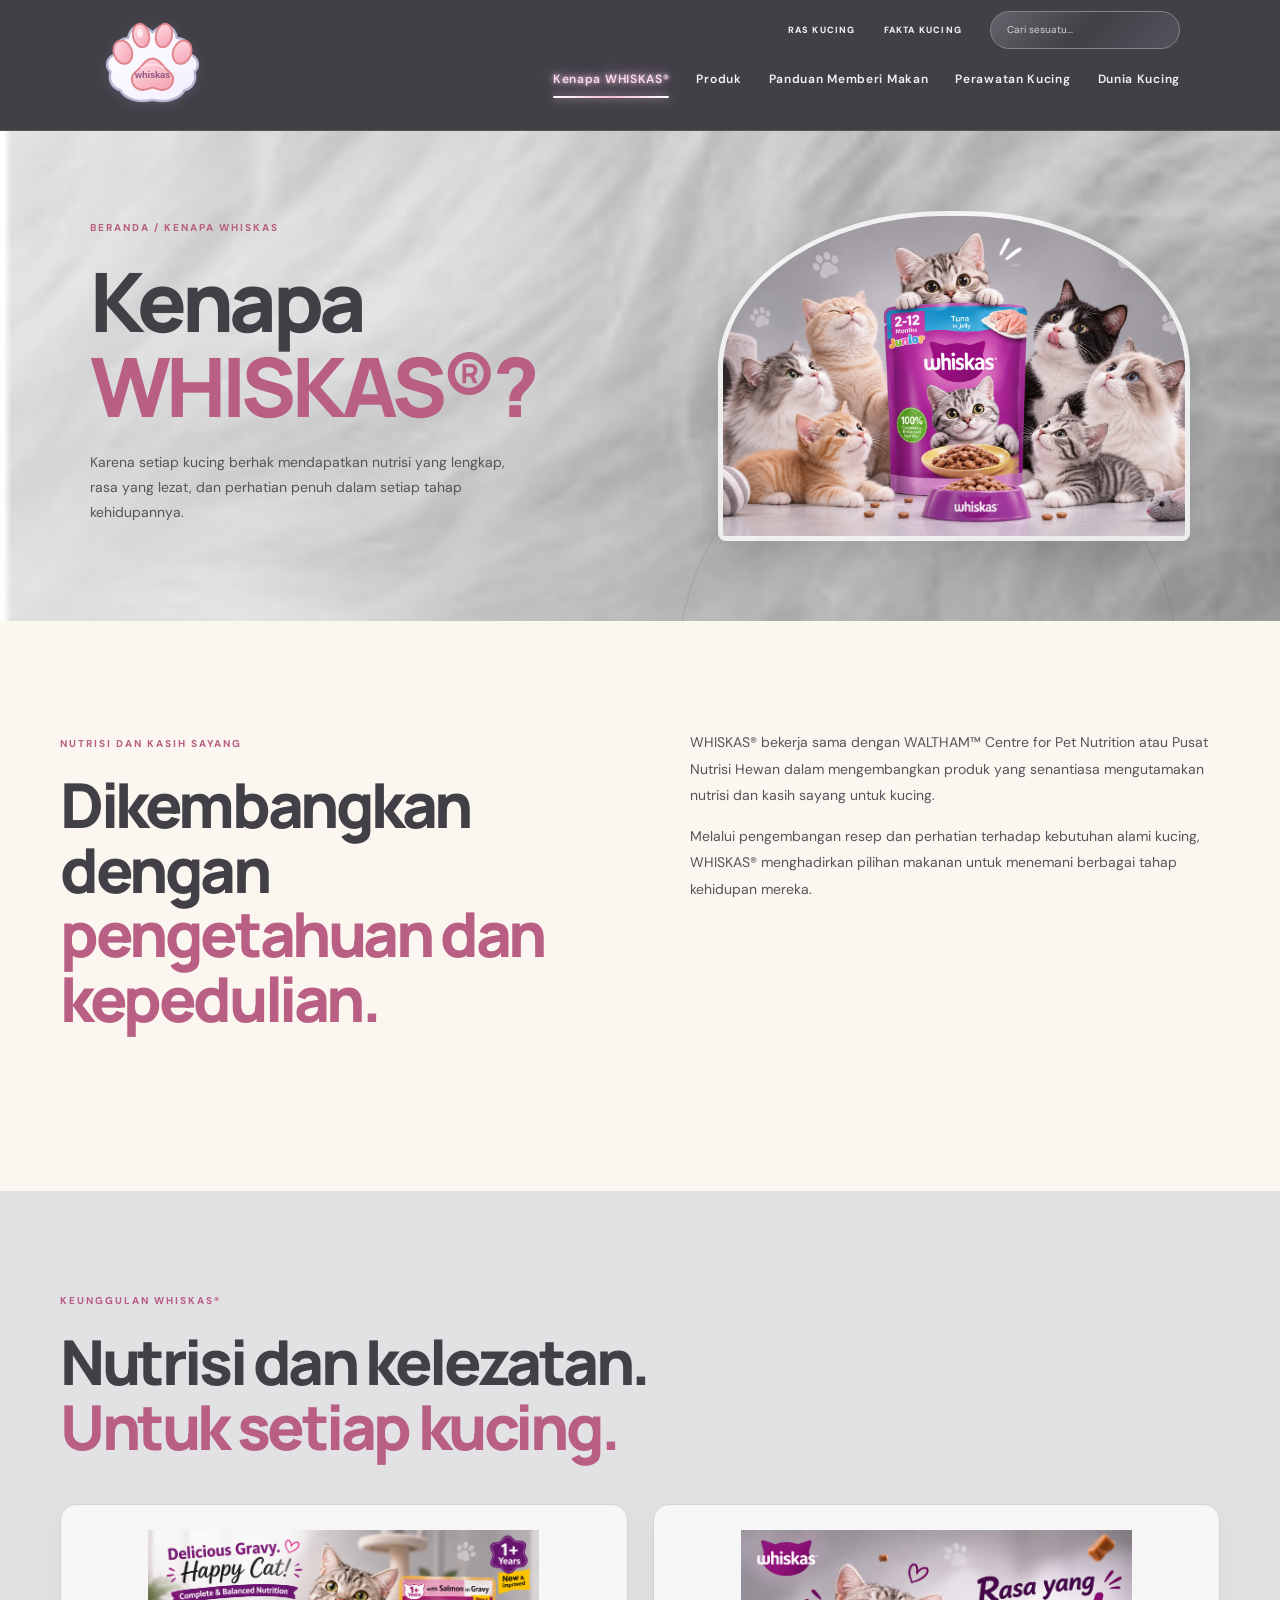
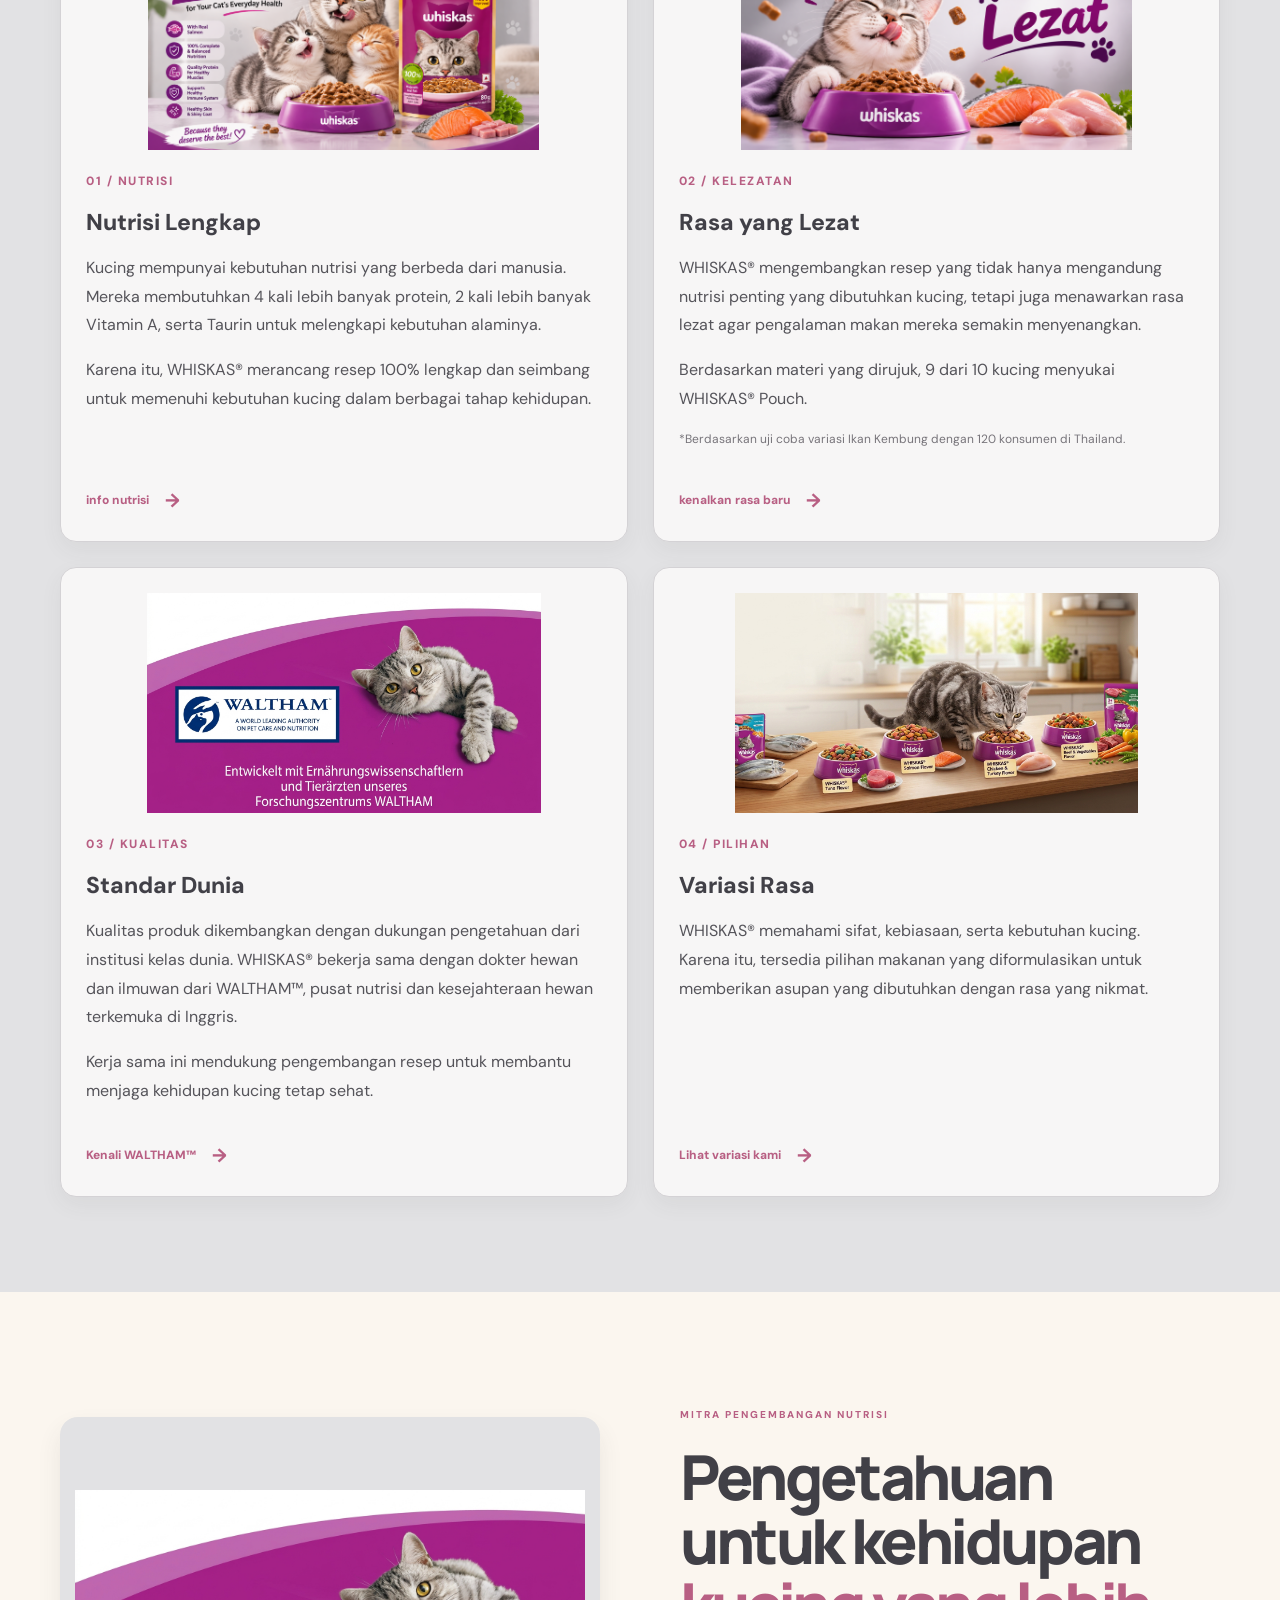
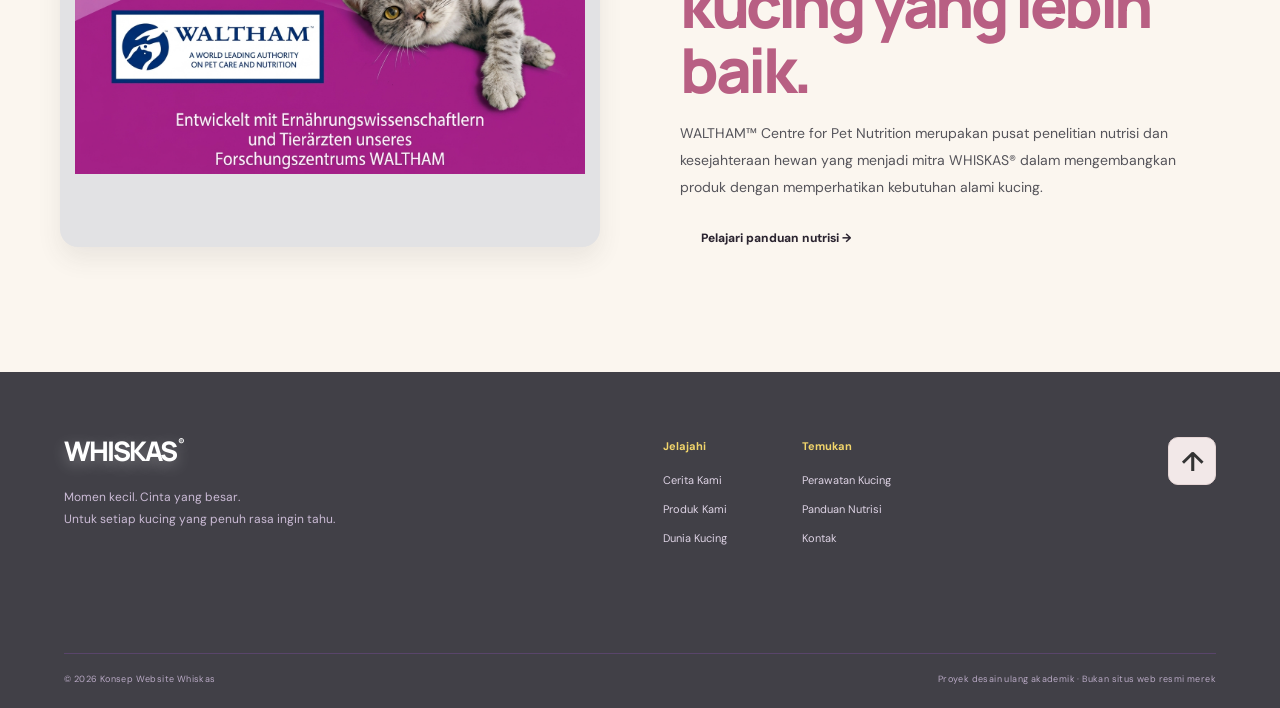
==== commit 3f9e13d0: "Update about.html" ====
--- a/about.html
+++ b/about.html
@@ -295,93 +295,52 @@
 
 
 
-<!-- FOOTER -->
-<footer class="shafia_footer">
-
-  <div class="shafia_footer-top">
-
-    <div>
-      <a class="shafia_logo shafia_logo-light" href="index.html">
-        WHISKAS<span>®</span>
-      </a>
-
-      <p>
-        Momen kecil. Cinta yang besar.<br>
-        Untuk setiap kucing yang penuh rasa ingin tahu.
-      </p>
-    </div>
-
-    <div class="shafia_footer-links">
+  <!-- FOOTER -->
+  <footer class="shafia_footer">
+
+    <div class="shafia_footer-top">
 
       <div>
-        <strong>Jelajahi</strong>
-        <a href="about.html">Tentang Kami</a>
-        <a href="products.html">Produk Kami</a>
-        <a href="lifestyle.html">Dunia Kucing</a>
+        <a class="shafia_logo shafia_logo-light" href="index.html">
+          WHISKAS<span>®</span>
+        </a>
+
+        <p>
+          Momen kecil. Cinta yang besar.<br>
+          Untuk setiap kucing yang penuh rasa ingin tahu.
+        </p>
       </div>
 
-      <div>
-        <strong>Temukan</strong>
-        <a href="cat-care.html">Perawatan Kucing</a>
-        <a href="nutrition.html">Panduan Nutrisi</a>
-        <a href="contact.html">Kontak</a>
+      <div class="shafia_footer-links">
+
+        <div>
+          <strong>Jelajahi</strong>
+          <a href="about.html">Cerita Kami</a>
+          <a href="products.html">Produk Kami</a>
+          <a href="lifestyle.html">Dunia Kucing</a>
+        </div>
+
+        <div>
+          <strong>Temukan</strong>
+          <a href="cat-care.html">Perawatan Kucing</a>
+          <a href="nutrition.html">Panduan Nutrisi</a>
+          <a href="contact.html">Kontak</a>
+        </div>
+
       </div>
 
-    </div>
-
-    <!-- TOMBOL KEMBALI KE ATAS -->
-    <a class="shafia_back-top"
-       href="#shafia_header"
-       aria-label="Kembali ke atas">↑</a>
-
-  </div>
-
-  <!-- SOCIAL MEDIA -->
-  <div class="shafia_footer-social">
-
-    <h3>Ikuti WHISKAS®</h3>
-
-    <div class="shafia_social-links">
-
-      <!-- FACEBOOK -->
-      <a href="https://www.facebook.com/WhiskasIndonesia"
-         target="_blank"
-         rel="noopener noreferrer"
-         aria-label="Facebook WHISKAS"
-         class="shafia_social-icon shafia_social-facebook">
-
-        <svg viewBox="0 0 100 100" aria-hidden="true">
-          <circle cx="50" cy="50" r="50" fill="#555555"/>
-          <path fill="#FFFFFF"
-            d="M56 84V54h10l2-13H56v-8c0-4 1-7 7-7h6V14c-3 0-7-1-11-1-12 0-20 7-20 20v8H28v13h10v30z"/>
-        </svg>
-      </a>
-
-      <!-- YOUTUBE -->
-      <a href="https://www.youtube.com/@whiskasindonesia4234"
-         target="_blank"
-         rel="noopener noreferrer"
-         aria-label="YouTube WHISKAS"
-         class="shafia_social-icon">
-
-        <svg viewBox="0 0 100 100" aria-hidden="true">
-          <circle cx="50" cy="50" r="50" fill="#555555"/>
-          <rect x="17" y="31" width="66" height="38"
-                rx="11" fill="#FFFFFF"/>
-          <path d="M44 39L64 50L44 61Z" fill="#555555"/>
-        </svg>
-      </a>
-
-    </div>
-  </div>
-
-  <!-- COPYRIGHT -->
-  <div class="shafia_footer-bottom">
-    <span>© 2026 Konsep Website WHISKAS®</span>
-    <span>Proyek desain ulang akademik · Bukan situs web resmi merek</span>
-  </div>
-
-</footer>
+      <a href="#" class="shafia_back-to-top" aria-label="Kembali ke atas">
+    ↑
+</a>
+
+    </div>
+
+    <div class="shafia_footer-bottom">
+      <span>© 2026 Konsep Website Whiskas</span>
+      <span>Proyek desain ulang akademik · Bukan situs web resmi merek</span>
+    </div>
+
+  </footer>
 
 <script src="js/back-to-top.js"></script>
 </body>
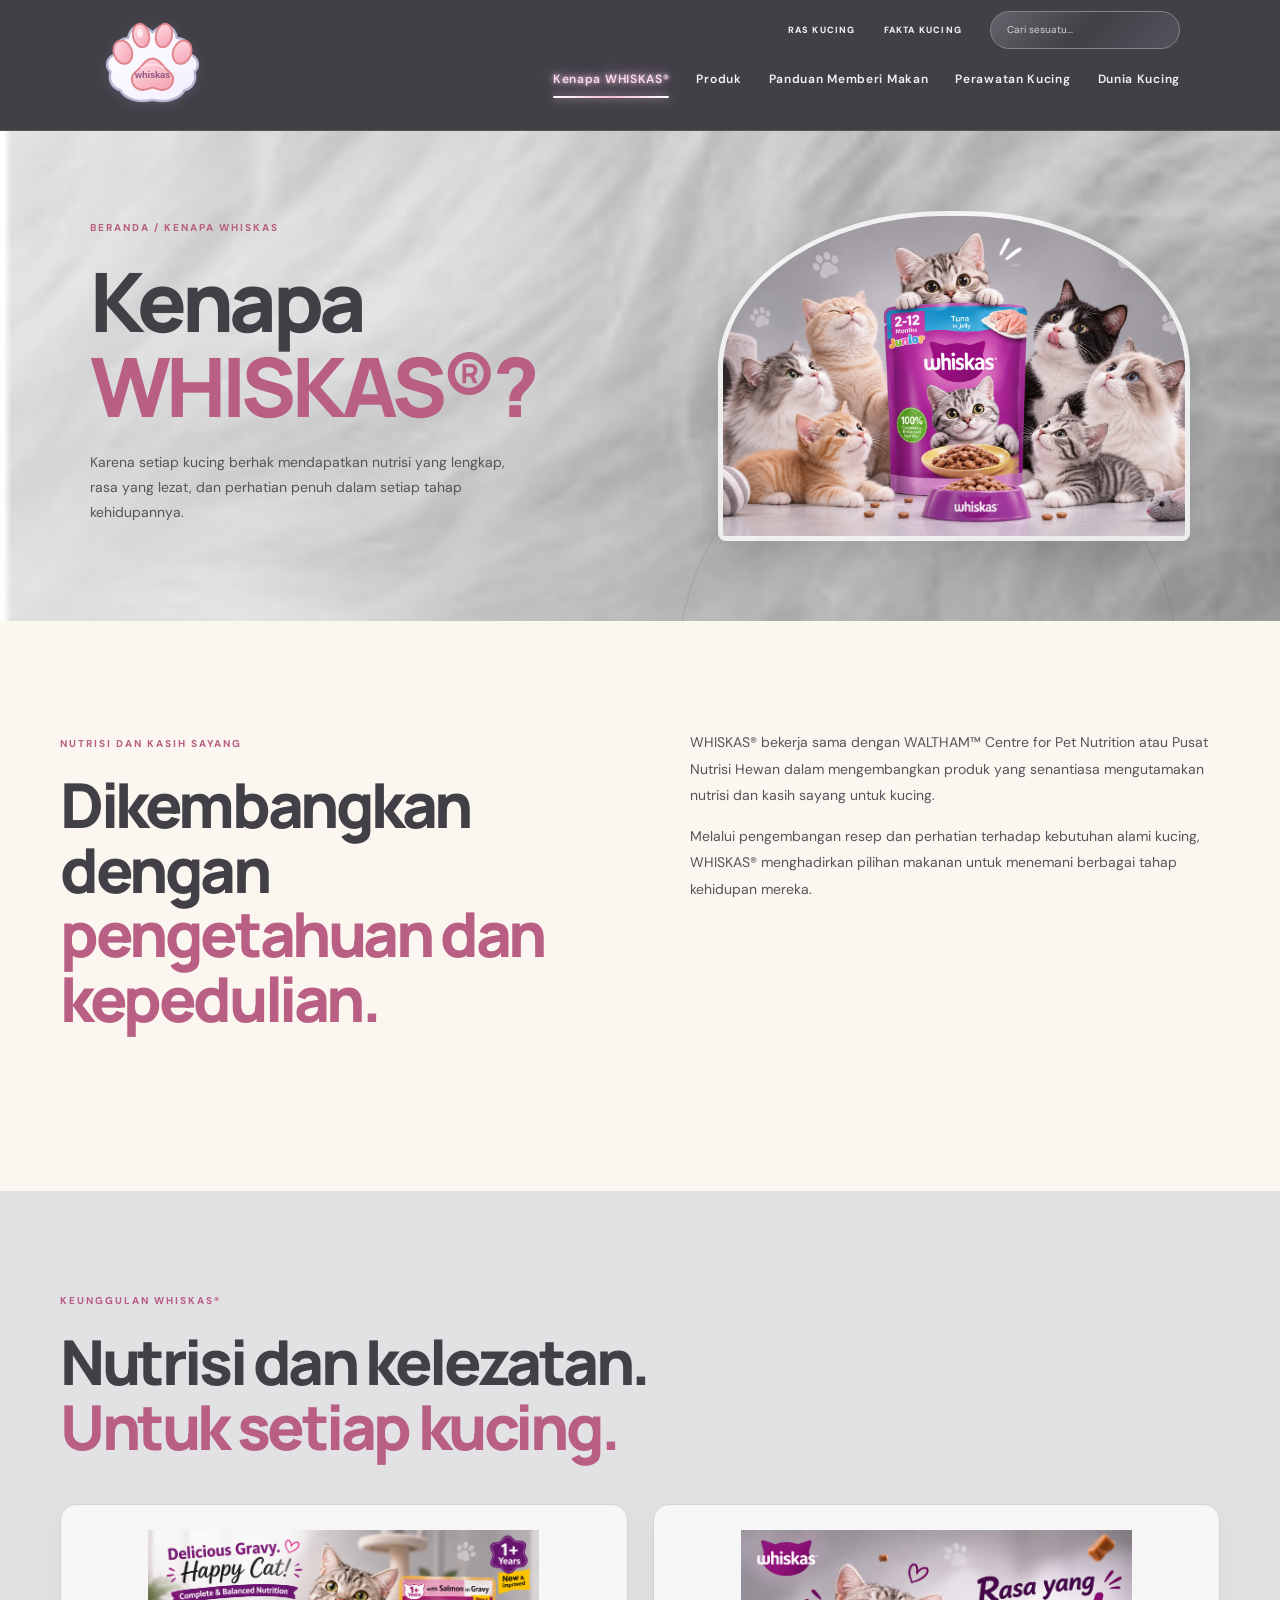
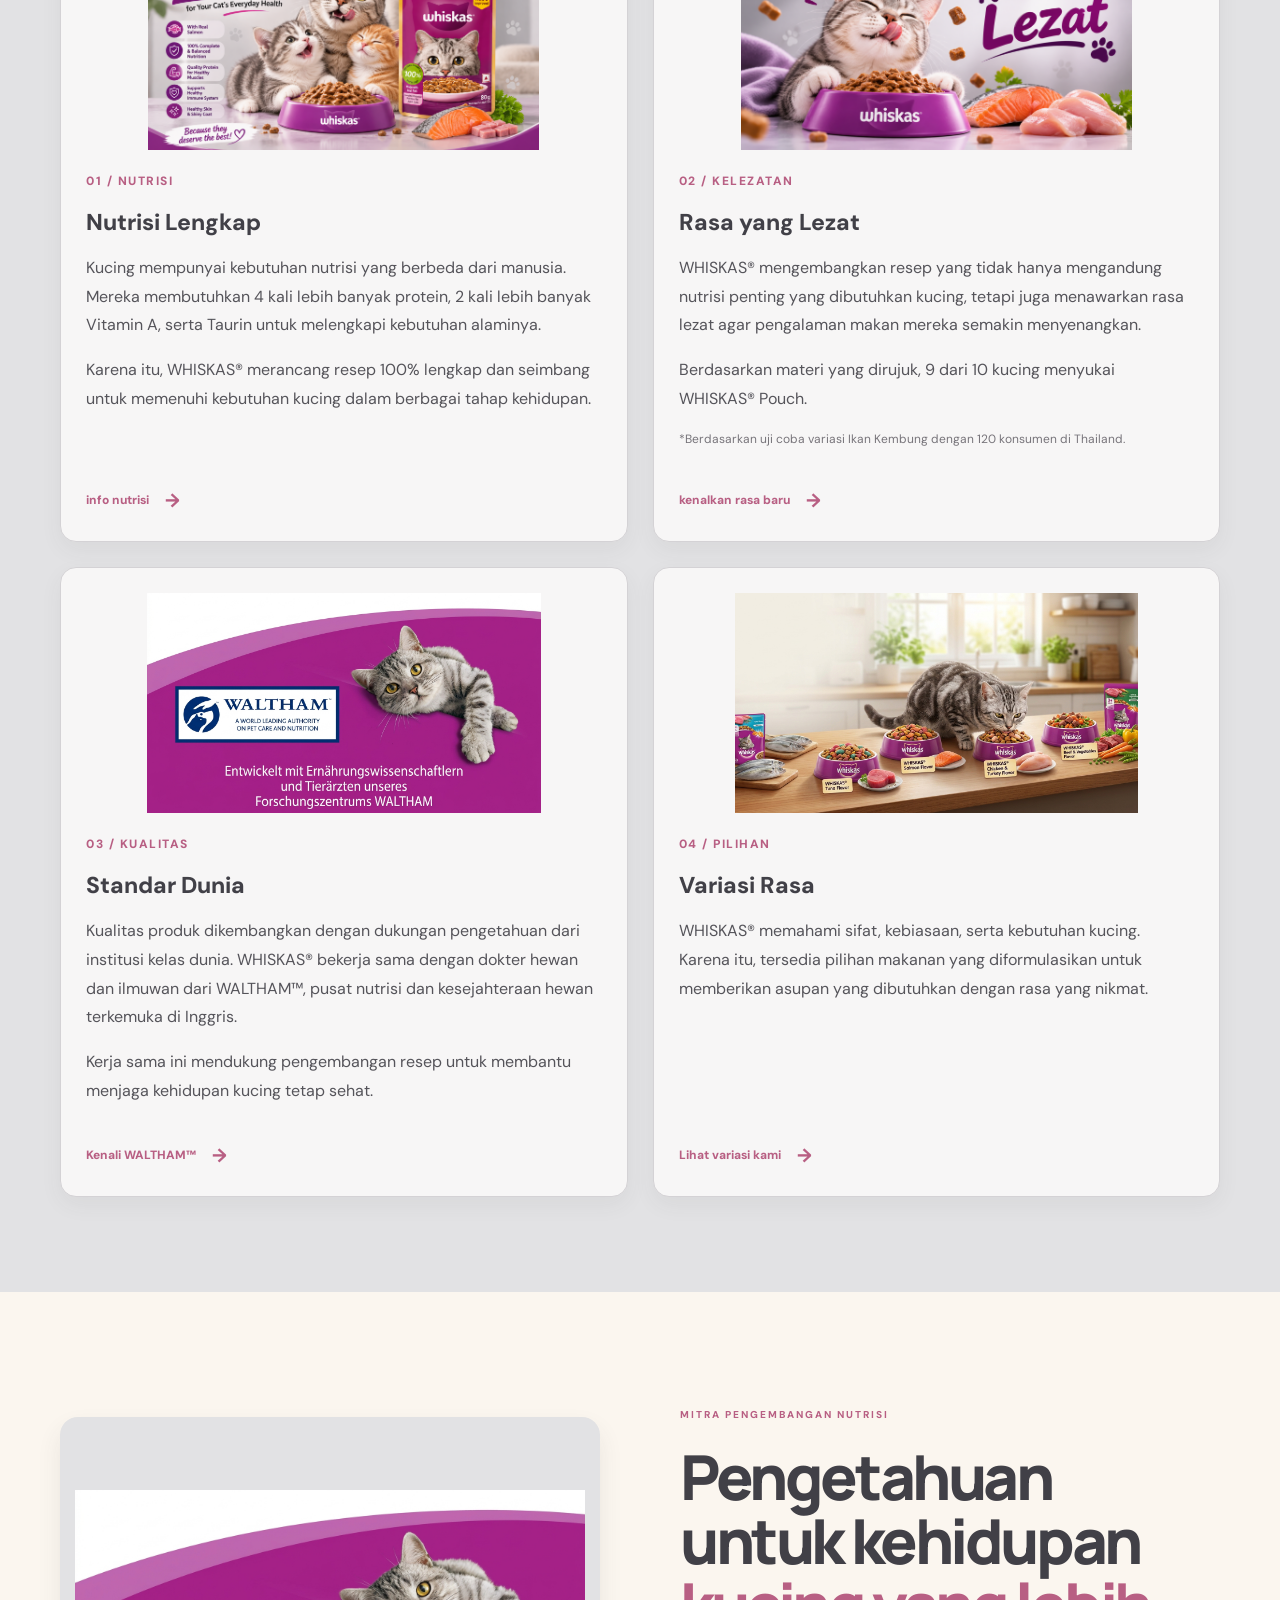
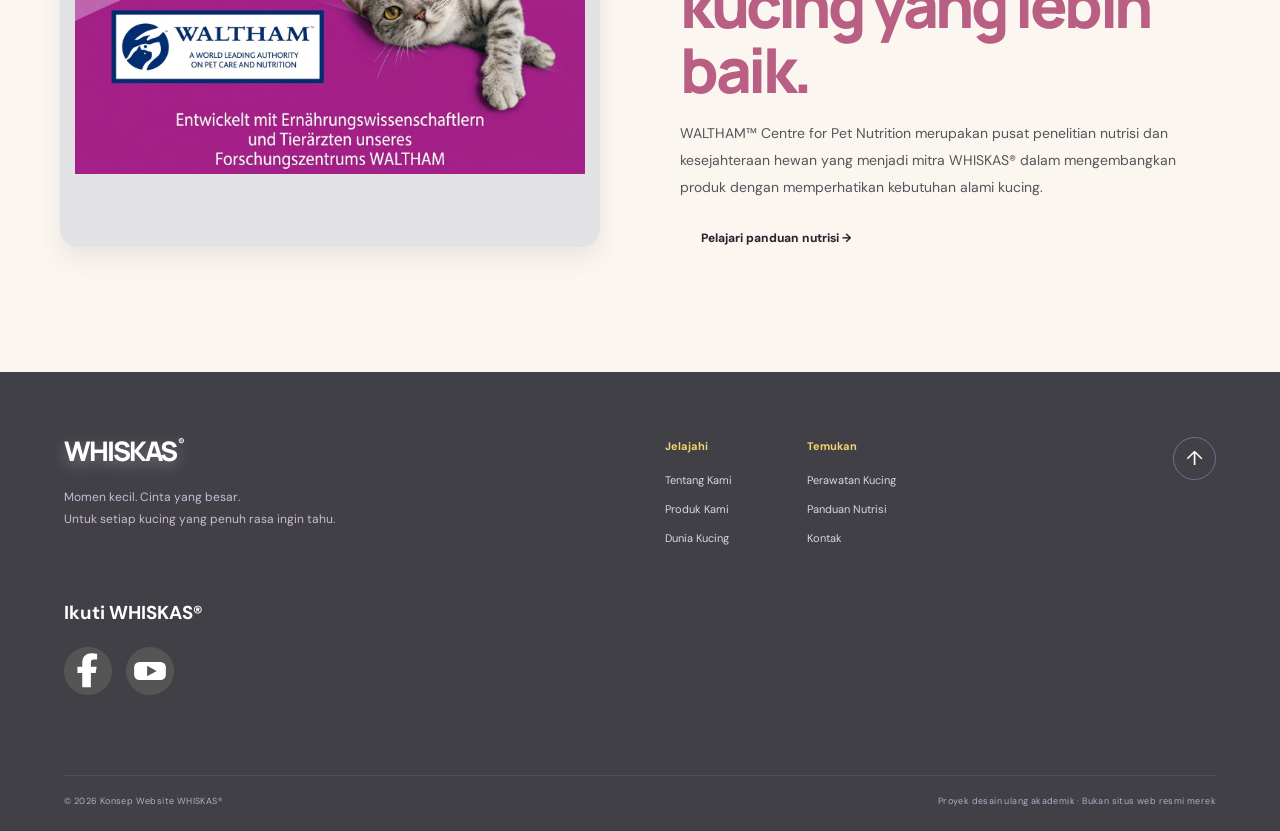
==== commit c12fa41d: "Update about.html" ====
--- a/about.html
+++ b/about.html
@@ -295,52 +295,93 @@
 
 
 
-  <!-- FOOTER -->
-  <footer class="shafia_footer">
-
-    <div class="shafia_footer-top">
+<!-- FOOTER -->
+<footer class="shafia_footer">
+
+  <div class="shafia_footer-top">
+
+    <div>
+      <a class="shafia_logo shafia_logo-light" href="index.html">
+        WHISKAS<span>®</span>
+      </a>
+
+      <p>
+        Momen kecil. Cinta yang besar.<br>
+        Untuk setiap kucing yang penuh rasa ingin tahu.
+      </p>
+    </div>
+
+    <div class="shafia_footer-links">
 
       <div>
-        <a class="shafia_logo shafia_logo-light" href="index.html">
-          WHISKAS<span>®</span>
-        </a>
-
-        <p>
-          Momen kecil. Cinta yang besar.<br>
-          Untuk setiap kucing yang penuh rasa ingin tahu.
-        </p>
+        <strong>Jelajahi</strong>
+        <a href="about.html">Tentang Kami</a>
+        <a href="products.html">Produk Kami</a>
+        <a href="lifestyle.html">Dunia Kucing</a>
       </div>
 
-      <div class="shafia_footer-links">
-
-        <div>
-          <strong>Jelajahi</strong>
-          <a href="about.html">Cerita Kami</a>
-          <a href="products.html">Produk Kami</a>
-          <a href="lifestyle.html">Dunia Kucing</a>
-        </div>
-
-        <div>
-          <strong>Temukan</strong>
-          <a href="cat-care.html">Perawatan Kucing</a>
-          <a href="nutrition.html">Panduan Nutrisi</a>
-          <a href="contact.html">Kontak</a>
-        </div>
-
+      <div>
+        <strong>Temukan</strong>
+        <a href="cat-care.html">Perawatan Kucing</a>
+        <a href="nutrition.html">Panduan Nutrisi</a>
+        <a href="contact.html">Kontak</a>
       </div>
 
-      <a href="#" class="shafia_back-to-top" aria-label="Kembali ke atas">
-    ↑
-</a>
-
-    </div>
-
-    <div class="shafia_footer-bottom">
-      <span>© 2026 Konsep Website Whiskas</span>
-      <span>Proyek desain ulang akademik · Bukan situs web resmi merek</span>
-    </div>
-
-  </footer>
+    </div>
+
+    <!-- TOMBOL KEMBALI KE ATAS -->
+    <a class="shafia_back-top"
+       href="#shafia_header"
+       aria-label="Kembali ke atas">↑</a>
+
+  </div>
+
+  <!-- SOCIAL MEDIA -->
+  <div class="shafia_footer-social">
+
+    <h3>Ikuti WHISKAS®</h3>
+
+    <div class="shafia_social-links">
+
+      <!-- FACEBOOK -->
+      <a href="https://www.facebook.com/WhiskasIndonesia"
+         target="_blank"
+         rel="noopener noreferrer"
+         aria-label="Facebook WHISKAS"
+         class="shafia_social-icon shafia_social-facebook">
+
+        <svg viewBox="0 0 100 100" aria-hidden="true">
+          <circle cx="50" cy="50" r="50" fill="#555555"/>
+          <path fill="#FFFFFF"
+            d="M56 84V54h10l2-13H56v-8c0-4 1-7 7-7h6V14c-3 0-7-1-11-1-12 0-20 7-20 20v8H28v13h10v30z"/>
+        </svg>
+      </a>
+
+      <!-- YOUTUBE -->
+      <a href="https://www.youtube.com/@whiskasindonesia4234"
+         target="_blank"
+         rel="noopener noreferrer"
+         aria-label="YouTube WHISKAS"
+         class="shafia_social-icon">
+
+        <svg viewBox="0 0 100 100" aria-hidden="true">
+          <circle cx="50" cy="50" r="50" fill="#555555"/>
+          <rect x="17" y="31" width="66" height="38"
+                rx="11" fill="#FFFFFF"/>
+          <path d="M44 39L64 50L44 61Z" fill="#555555"/>
+        </svg>
+      </a>
+
+    </div>
+  </div>
+
+  <!-- COPYRIGHT -->
+  <div class="shafia_footer-bottom">
+    <span>© 2026 Konsep Website WHISKAS®</span>
+    <span>Proyek desain ulang akademik · Bukan situs web resmi merek</span>
+  </div>
+
+</footer>
 
 <script src="js/back-to-top.js"></script>
 </body>
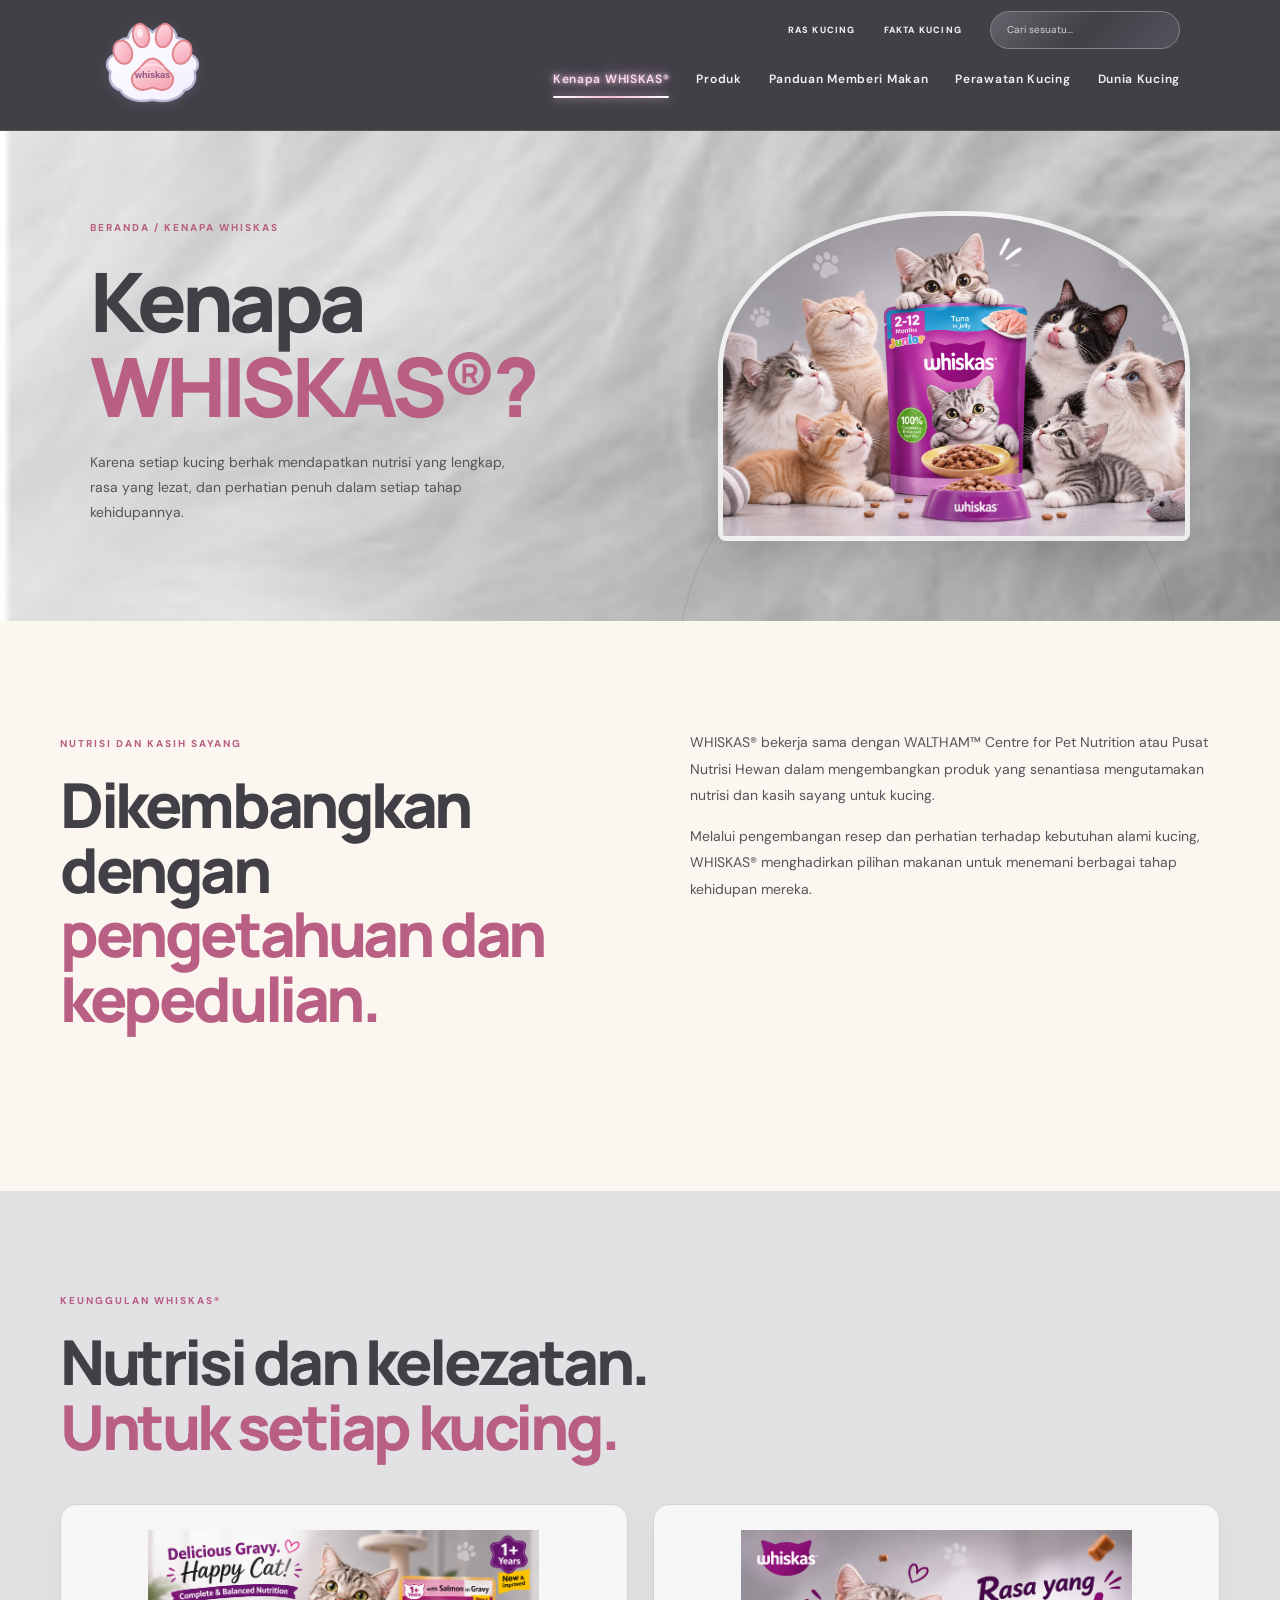
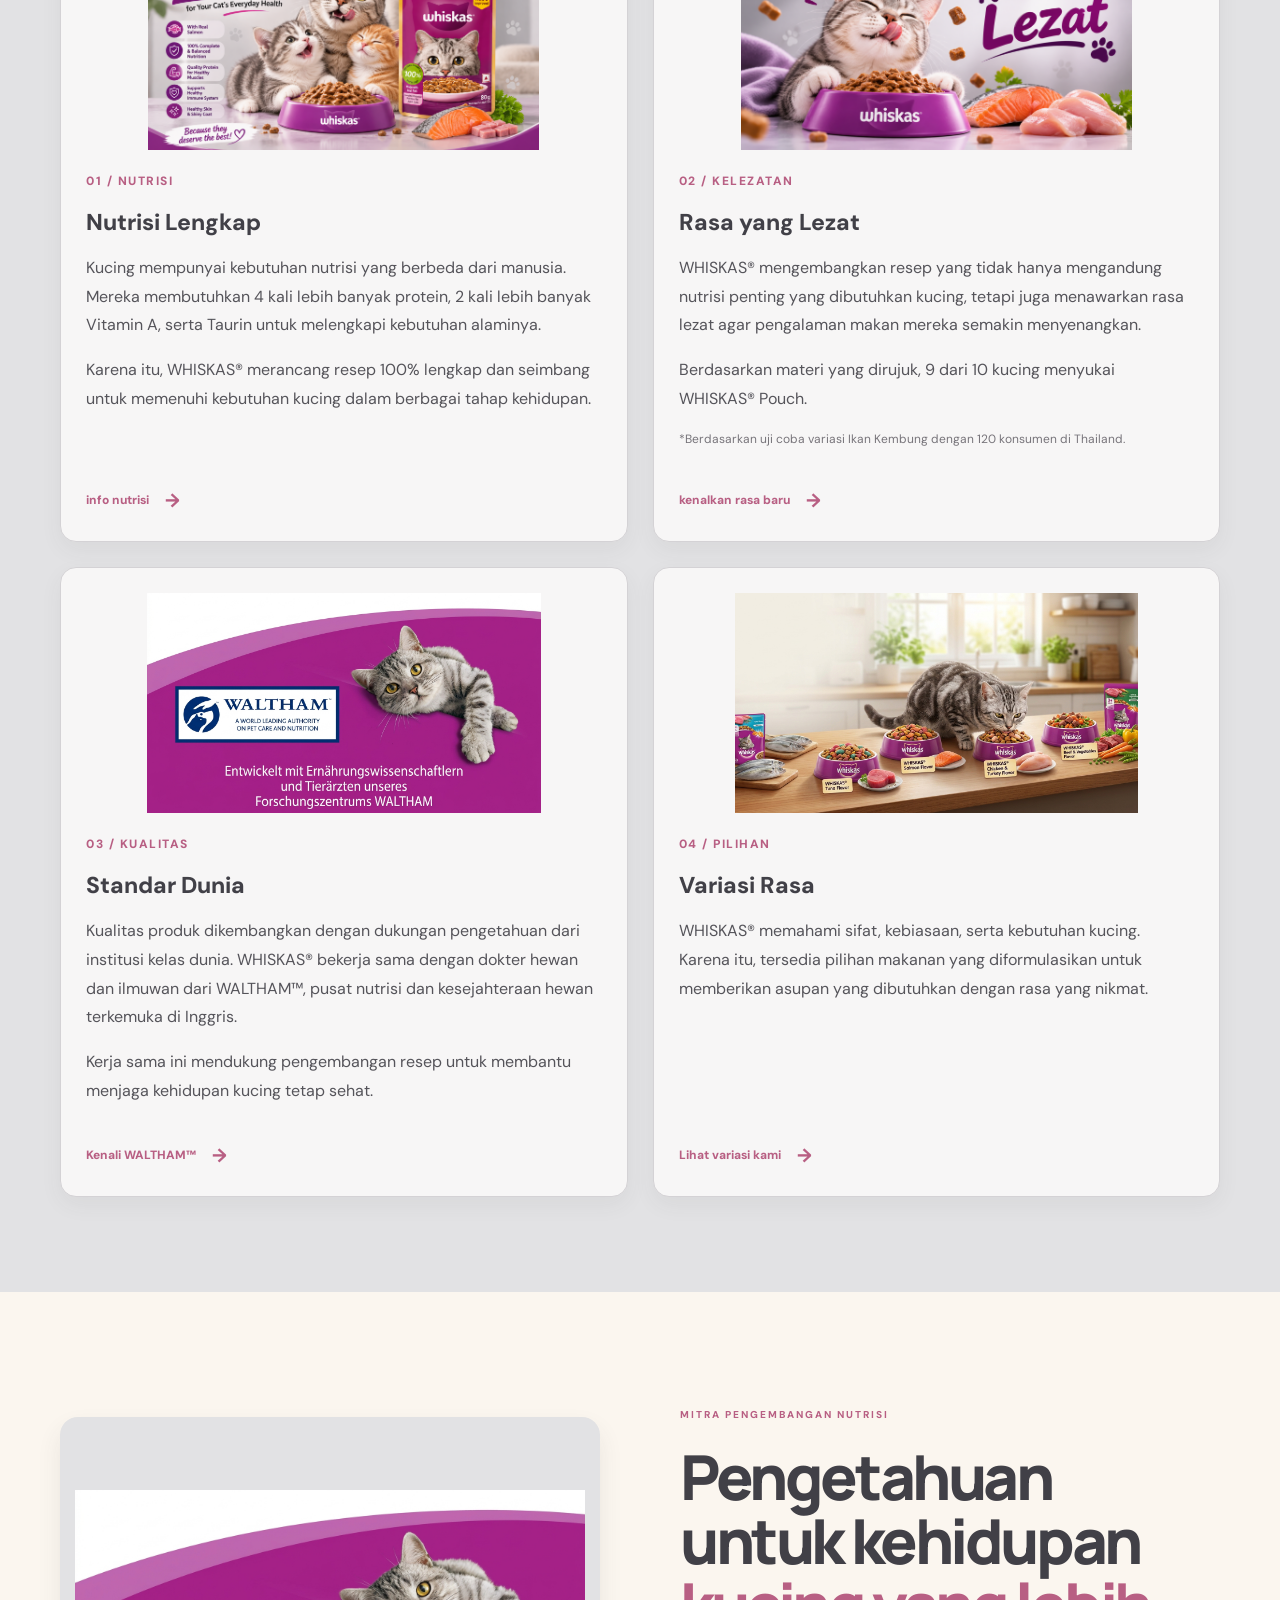
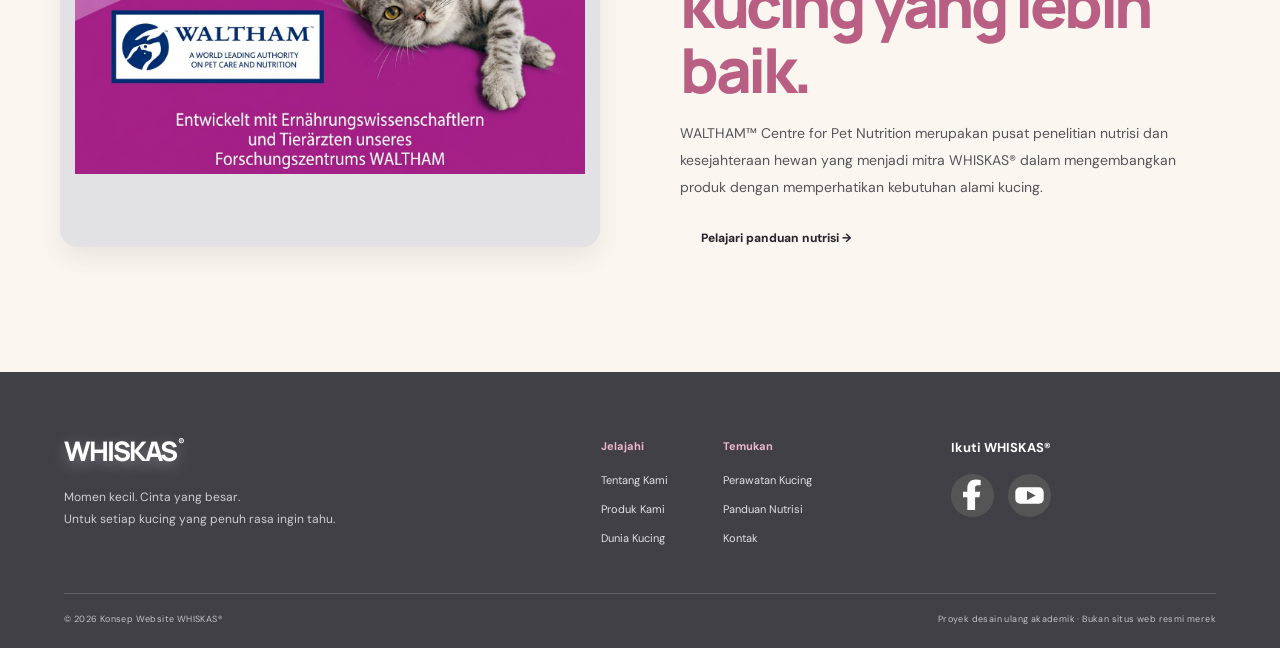
==== commit 07cb1a92: "Update about.html" ====
--- a/about.html
+++ b/about.html
@@ -300,7 +300,8 @@
 
   <div class="shafia_footer-top">
 
-    <div>
+    <!-- LOGO DAN DESKRIPSI -->
+    <div class="shafia_footer-brand">
       <a class="shafia_logo shafia_logo-light" href="index.html">
         WHISKAS<span>®</span>
       </a>
@@ -311,6 +312,7 @@
       </p>
     </div>
 
+    <!-- TAUTAN NAVIGASI -->
     <div class="shafia_footer-links">
 
       <div>
@@ -329,50 +331,45 @@
 
     </div>
 
-    <!-- TOMBOL KEMBALI KE ATAS -->
-    <a class="shafia_back-top"
-       href="#shafia_header"
-       aria-label="Kembali ke atas">↑</a>
-
-  </div>
-
-  <!-- SOCIAL MEDIA -->
-  <div class="shafia_footer-social">
-
-    <h3>Ikuti WHISKAS®</h3>
-
-    <div class="shafia_social-links">
-
-      <!-- FACEBOOK -->
-      <a href="https://www.facebook.com/WhiskasIndonesia"
-         target="_blank"
-         rel="noopener noreferrer"
-         aria-label="Facebook WHISKAS"
-         class="shafia_social-icon shafia_social-facebook">
-
-        <svg viewBox="0 0 100 100" aria-hidden="true">
-          <circle cx="50" cy="50" r="50" fill="#555555"/>
-          <path fill="#FFFFFF"
-            d="M56 84V54h10l2-13H56v-8c0-4 1-7 7-7h6V14c-3 0-7-1-11-1-12 0-20 7-20 20v8H28v13h10v30z"/>
-        </svg>
-      </a>
-
-      <!-- YOUTUBE -->
-      <a href="https://www.youtube.com/@whiskasindonesia4234"
-         target="_blank"
-         rel="noopener noreferrer"
-         aria-label="YouTube WHISKAS"
-         class="shafia_social-icon">
-
-        <svg viewBox="0 0 100 100" aria-hidden="true">
-          <circle cx="50" cy="50" r="50" fill="#555555"/>
-          <rect x="17" y="31" width="66" height="38"
-                rx="11" fill="#FFFFFF"/>
-          <path d="M44 39L64 50L44 61Z" fill="#555555"/>
-        </svg>
-      </a>
-
-    </div>
+    <!-- SOCIAL MEDIA -->
+    <div class="shafia_footer-social">
+
+      <h3>Ikuti WHISKAS®</h3>
+
+      <div class="shafia_social-links">
+
+        <!-- FACEBOOK -->
+        <a href="https://www.facebook.com/WhiskasIndonesia"
+           target="_blank"
+           rel="noopener noreferrer"
+           aria-label="Facebook WHISKAS"
+           class="shafia_social-icon shafia_social-facebook">
+
+          <svg viewBox="0 0 100 100" aria-hidden="true">
+            <circle cx="50" cy="50" r="50" fill="#555555"/>
+            <path fill="#FFFFFF"
+              d="M56 84V54h10l2-13H56v-8c0-4 1-7 7-7h6V14c-3 0-7-1-11-1-12 0-20 7-20 20v8H28v13h10v30z"/>
+          </svg>
+        </a>
+
+        <!-- YOUTUBE -->
+        <a href="https://www.youtube.com/@whiskasindonesia4234"
+           target="_blank"
+           rel="noopener noreferrer"
+           aria-label="YouTube WHISKAS"
+           class="shafia_social-icon">
+
+          <svg viewBox="0 0 100 100" aria-hidden="true">
+            <circle cx="50" cy="50" r="50" fill="#555555"/>
+            <rect x="17" y="31" width="66" height="38"
+                  rx="11" fill="#FFFFFF"/>
+            <path d="M44 39L64 50L44 61Z" fill="#555555"/>
+          </svg>
+        </a>
+
+      </div>
+    </div>
+
   </div>
 
   <!-- COPYRIGHT -->
--- a/css/style.css
+++ b/css/style.css
@@ -5115,3 +5115,162 @@
     flex-direction: column;
   }
 }
+html {
+  scroll-behavior: smooth;
+}
+
+/* =====================================
+   FOOTER WHISKAS - FINAL LAYOUT
+===================================== */
+
+.shafia_footer {
+  background: #414047 !important;
+  color: #FFFFFF;
+  padding: 65px 5% 22px;
+}
+
+/* TIGA KOLOM: BRAND, NAVIGASI, SOSIAL MEDIA */
+.shafia_footer-top {
+  display: grid;
+  grid-template-columns: 1.2fr 1.2fr .8fr;
+  align-items: start;
+  gap: 45px;
+  padding-bottom: 45px;
+}
+
+/* BRAND */
+.shafia_footer-brand {
+  min-width: 0;
+}
+
+.shafia_footer-brand .shafia_logo {
+  color: #FFFFFF;
+}
+
+.shafia_footer-brand p {
+  color: #D0CDD2;
+  font-size: 12px;
+  line-height: 1.8;
+  margin-top: 18px;
+}
+
+/* NAVIGASI */
+.shafia_footer-links {
+  display: flex;
+  justify-content: center;
+  gap: 55px;
+}
+
+.shafia_footer-links > div {
+  display: flex;
+  flex-direction: column;
+  gap: 11px;
+}
+
+.shafia_footer-links strong {
+  color: #F0B7CC;
+  font-size: 11px;
+  margin-bottom: 5px;
+}
+
+.shafia_footer-links a {
+  color: #E2E0E3;
+  font-size: 11px;
+  transition: color .3s ease;
+}
+
+.shafia_footer-links a:hover {
+  color: #F0B7CC;
+}
+
+/* SOSIAL MEDIA */
+.shafia_footer-social {
+  position: static !important;
+  top: auto !important;
+  margin: 0 !important;
+  padding: 0 !important;
+  text-align: left;
+}
+
+.shafia_footer-social h3 {
+  color: #FFFFFF;
+  font-size: 13px;
+  margin: 0 0 16px;
+}
+
+.shafia_social-links {
+  display: flex;
+  align-items: center;
+  gap: 14px;
+}
+
+.shafia_social-icon {
+  display: inline-flex;
+  width: 43px;
+  height: 43px;
+  flex-shrink: 0;
+  transition: transform .3s ease;
+}
+
+.shafia_social-icon svg {
+  display: block;
+  width: 100%;
+  height: 100%;
+}
+
+.shafia_social-icon:hover {
+  transform: translateY(-4px);
+}
+
+/* COPYRIGHT */
+.shafia_footer-bottom {
+  border-top: 1px solid #625F68;
+  margin-top: 0 !important;
+  padding-top: 18px;
+  display: flex;
+  justify-content: space-between;
+  gap: 20px;
+  color: #C4C1C8;
+  font-size: 9px;
+}
+
+/* TABLET DAN HP */
+@media (max-width: 800px) {
+  .shafia_footer-top {
+    grid-template-columns: 1fr 1fr;
+    gap: 35px;
+  }
+
+  .shafia_footer-links {
+    justify-content: flex-start;
+    gap: 30px;
+  }
+
+  .shafia_footer-social {
+    grid-column: 1 / -1;
+  }
+}
+
+@media (max-width: 640px) {
+  .shafia_footer {
+    padding: 45px 22px 20px;
+  }
+
+  .shafia_footer-top {
+    grid-template-columns: 1fr;
+    gap: 30px;
+  }
+
+  .shafia_footer-links {
+    gap: 40px;
+  }
+
+  .shafia_footer-social {
+    grid-column: auto;
+  }
+
+  .shafia_footer-bottom {
+    flex-direction: column;
+    gap: 7px;
+  }
+}
